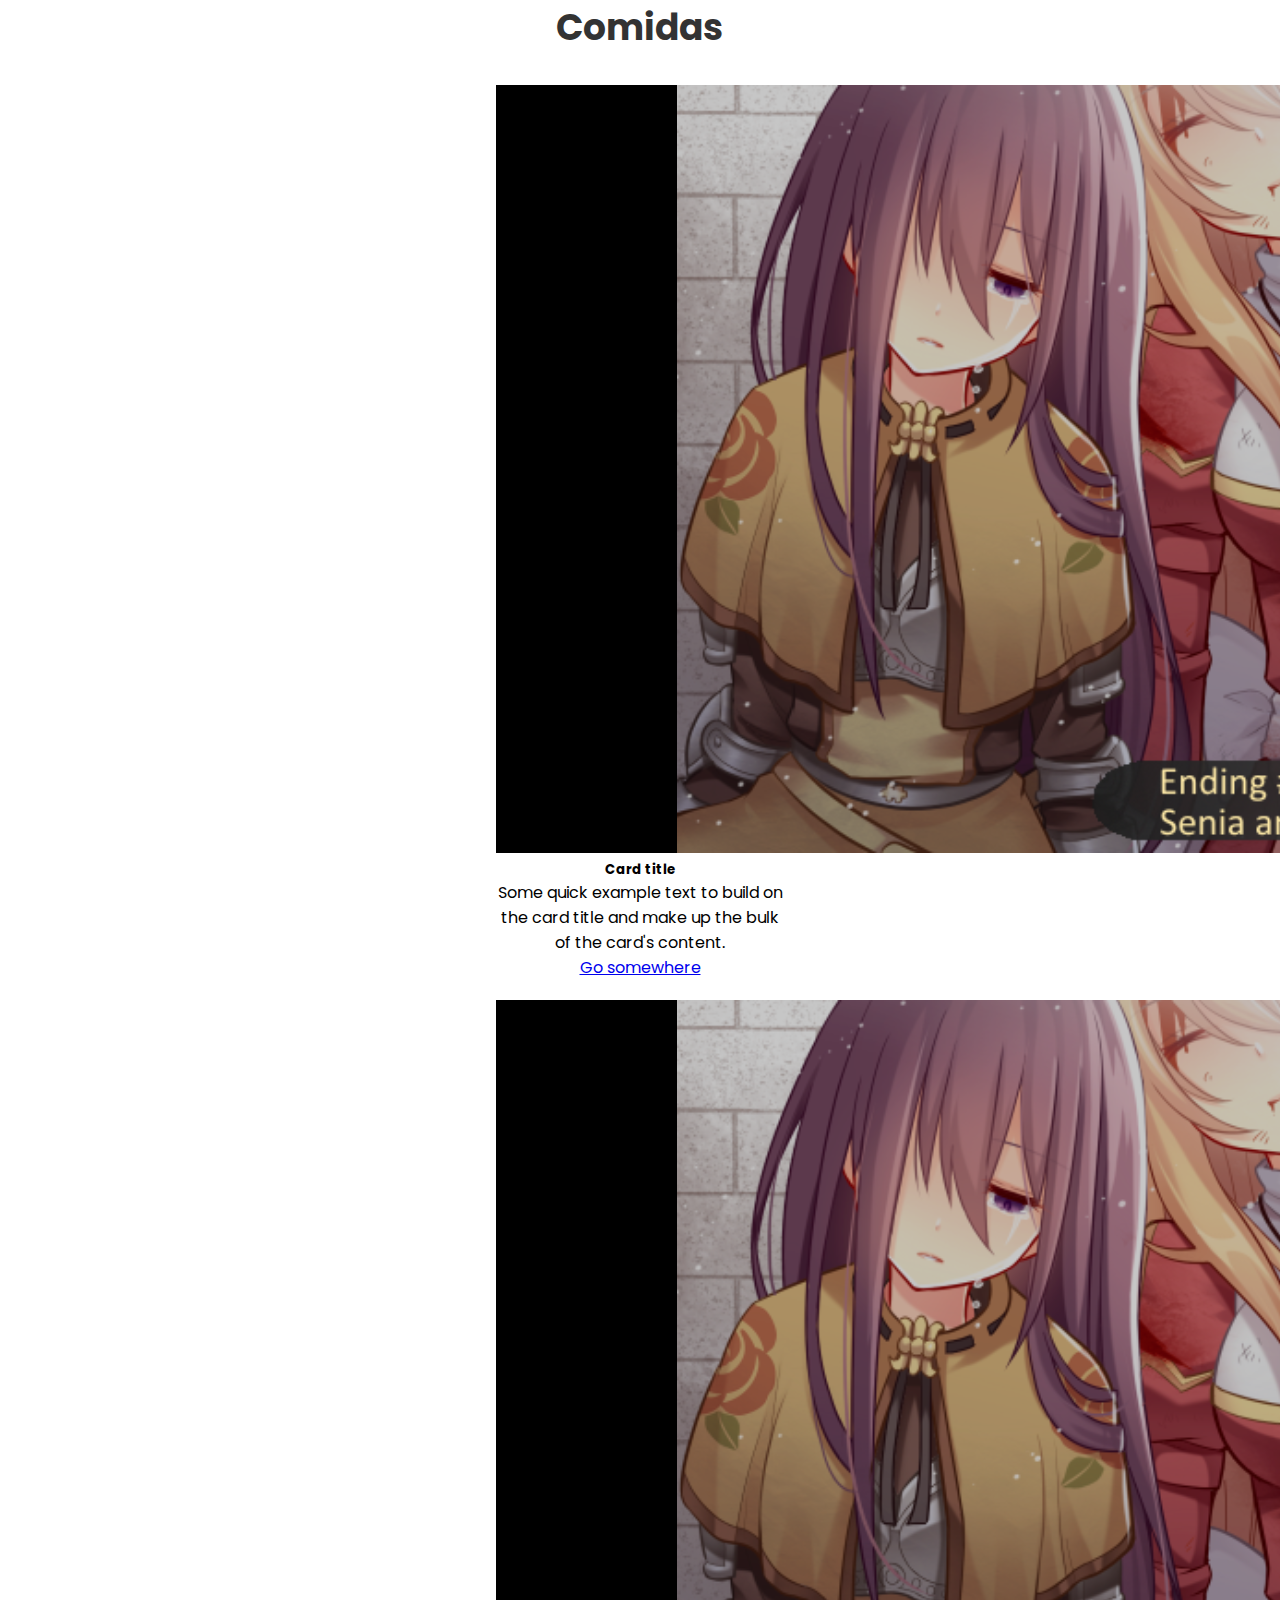
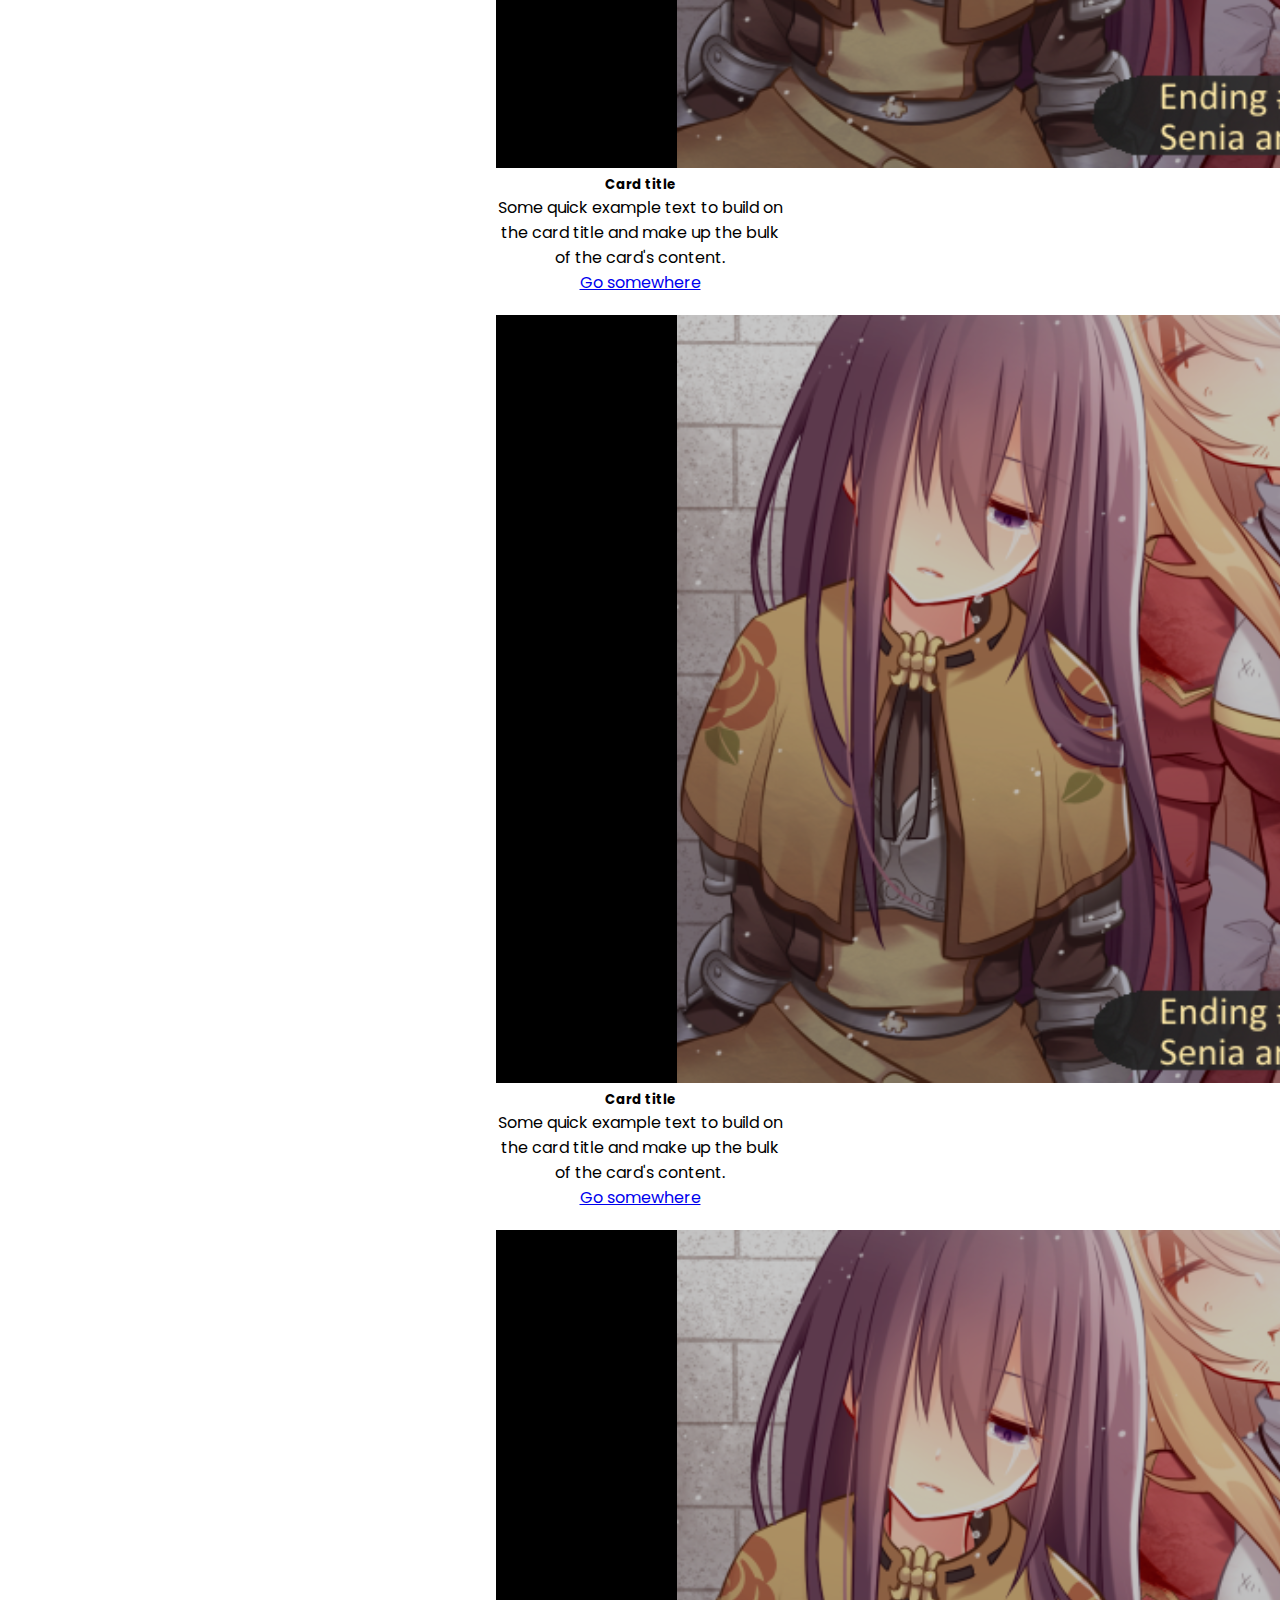
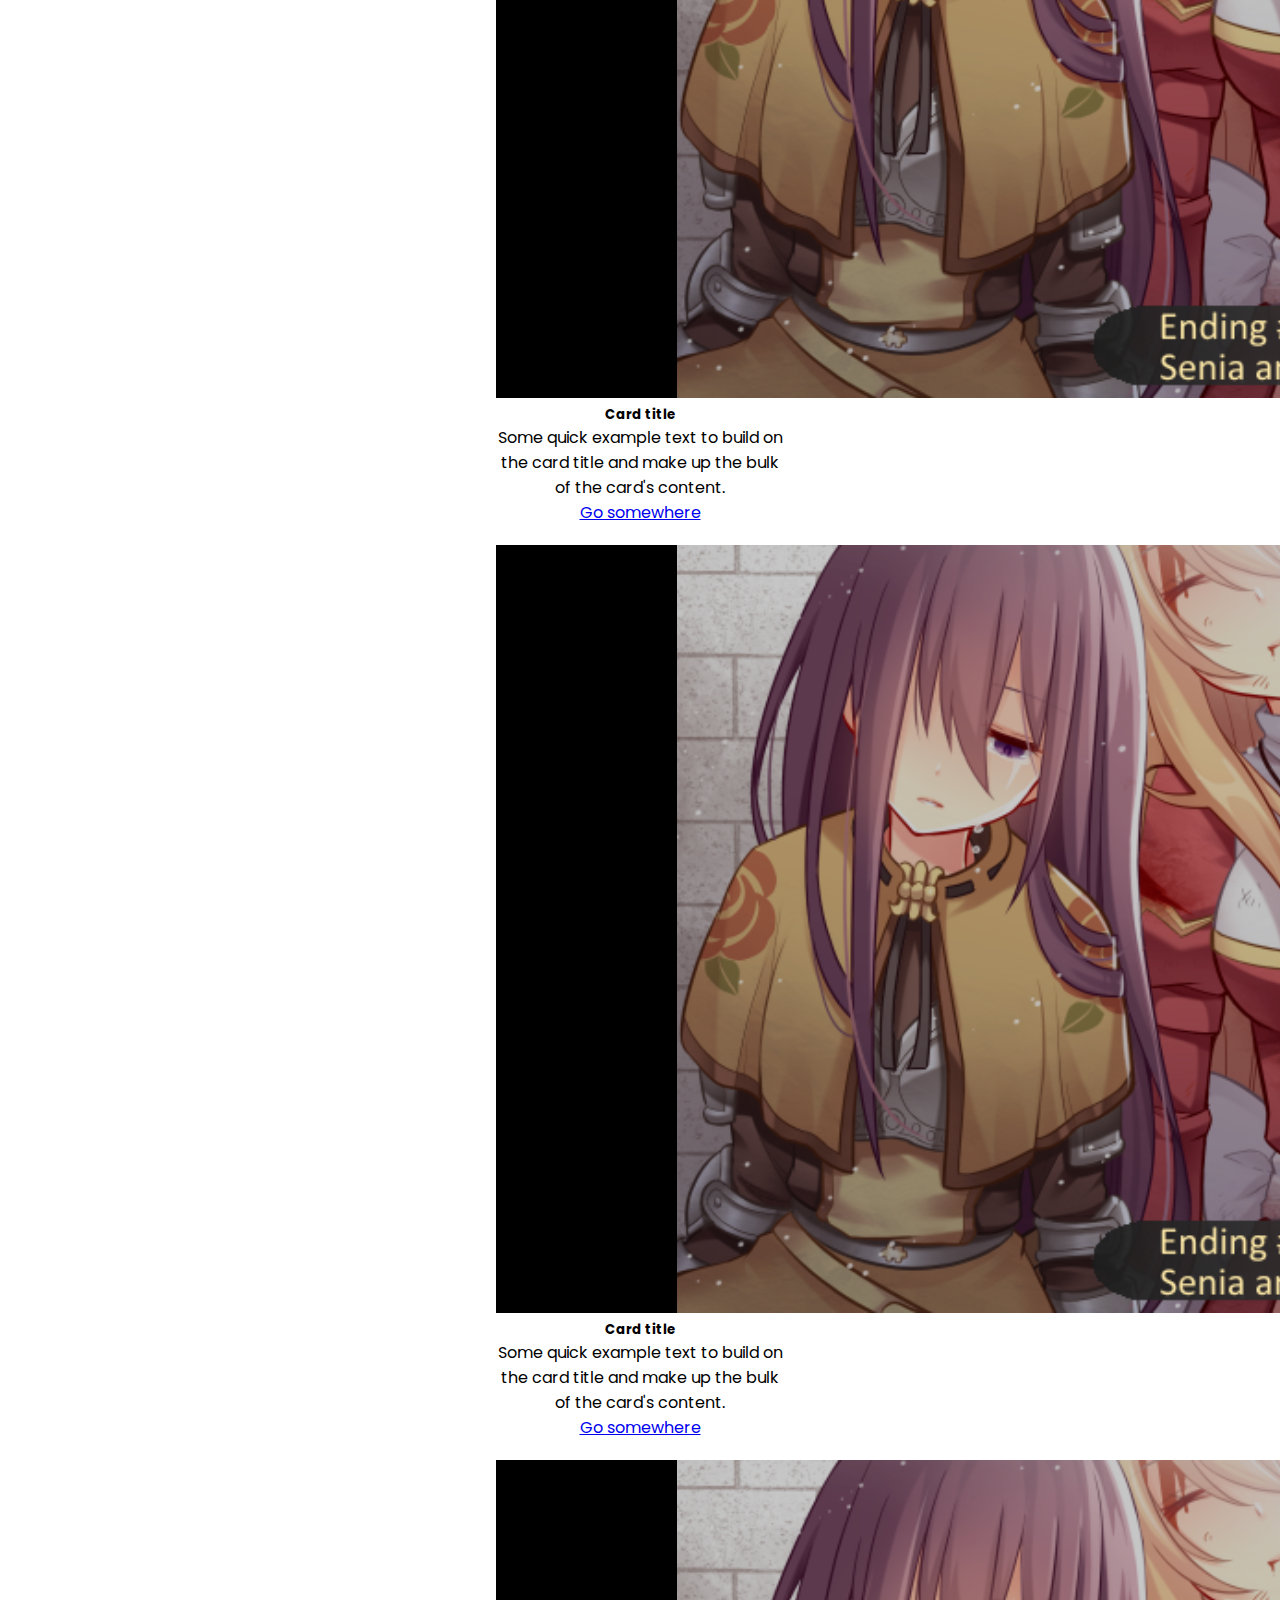
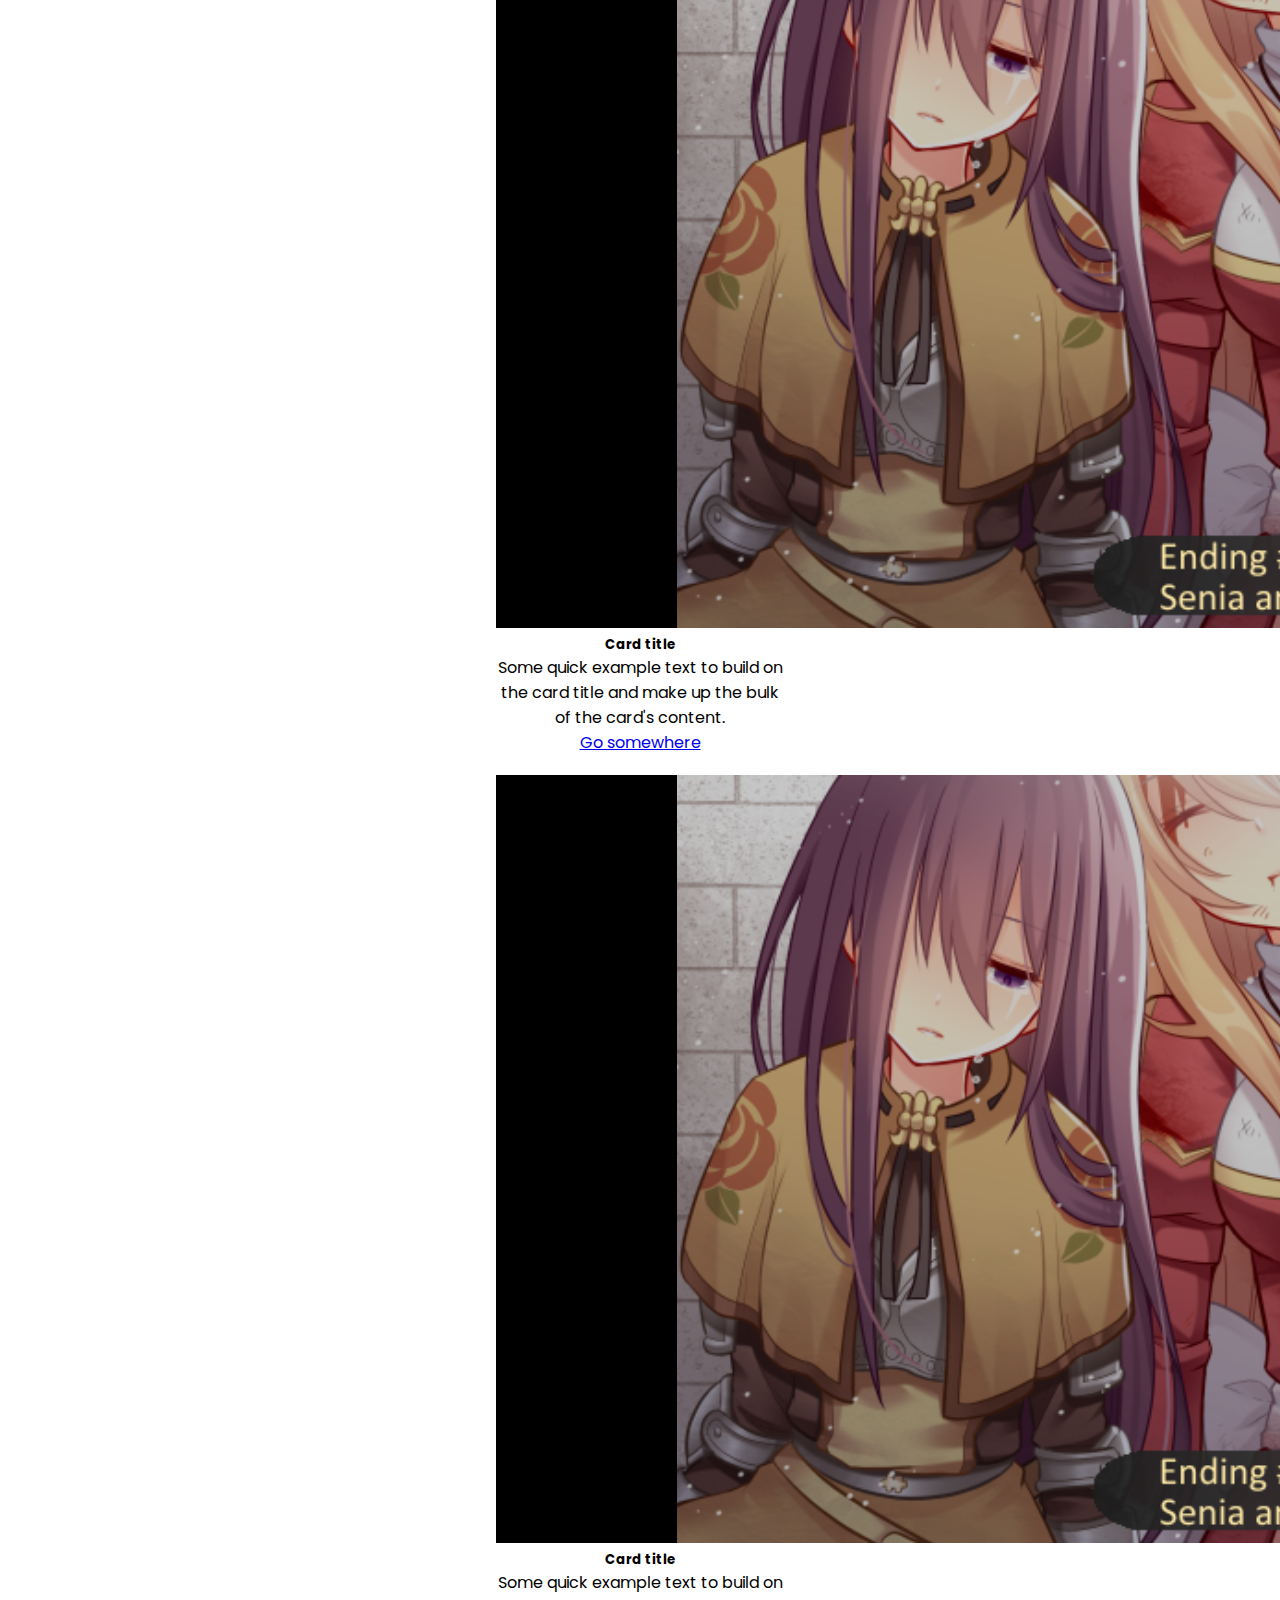
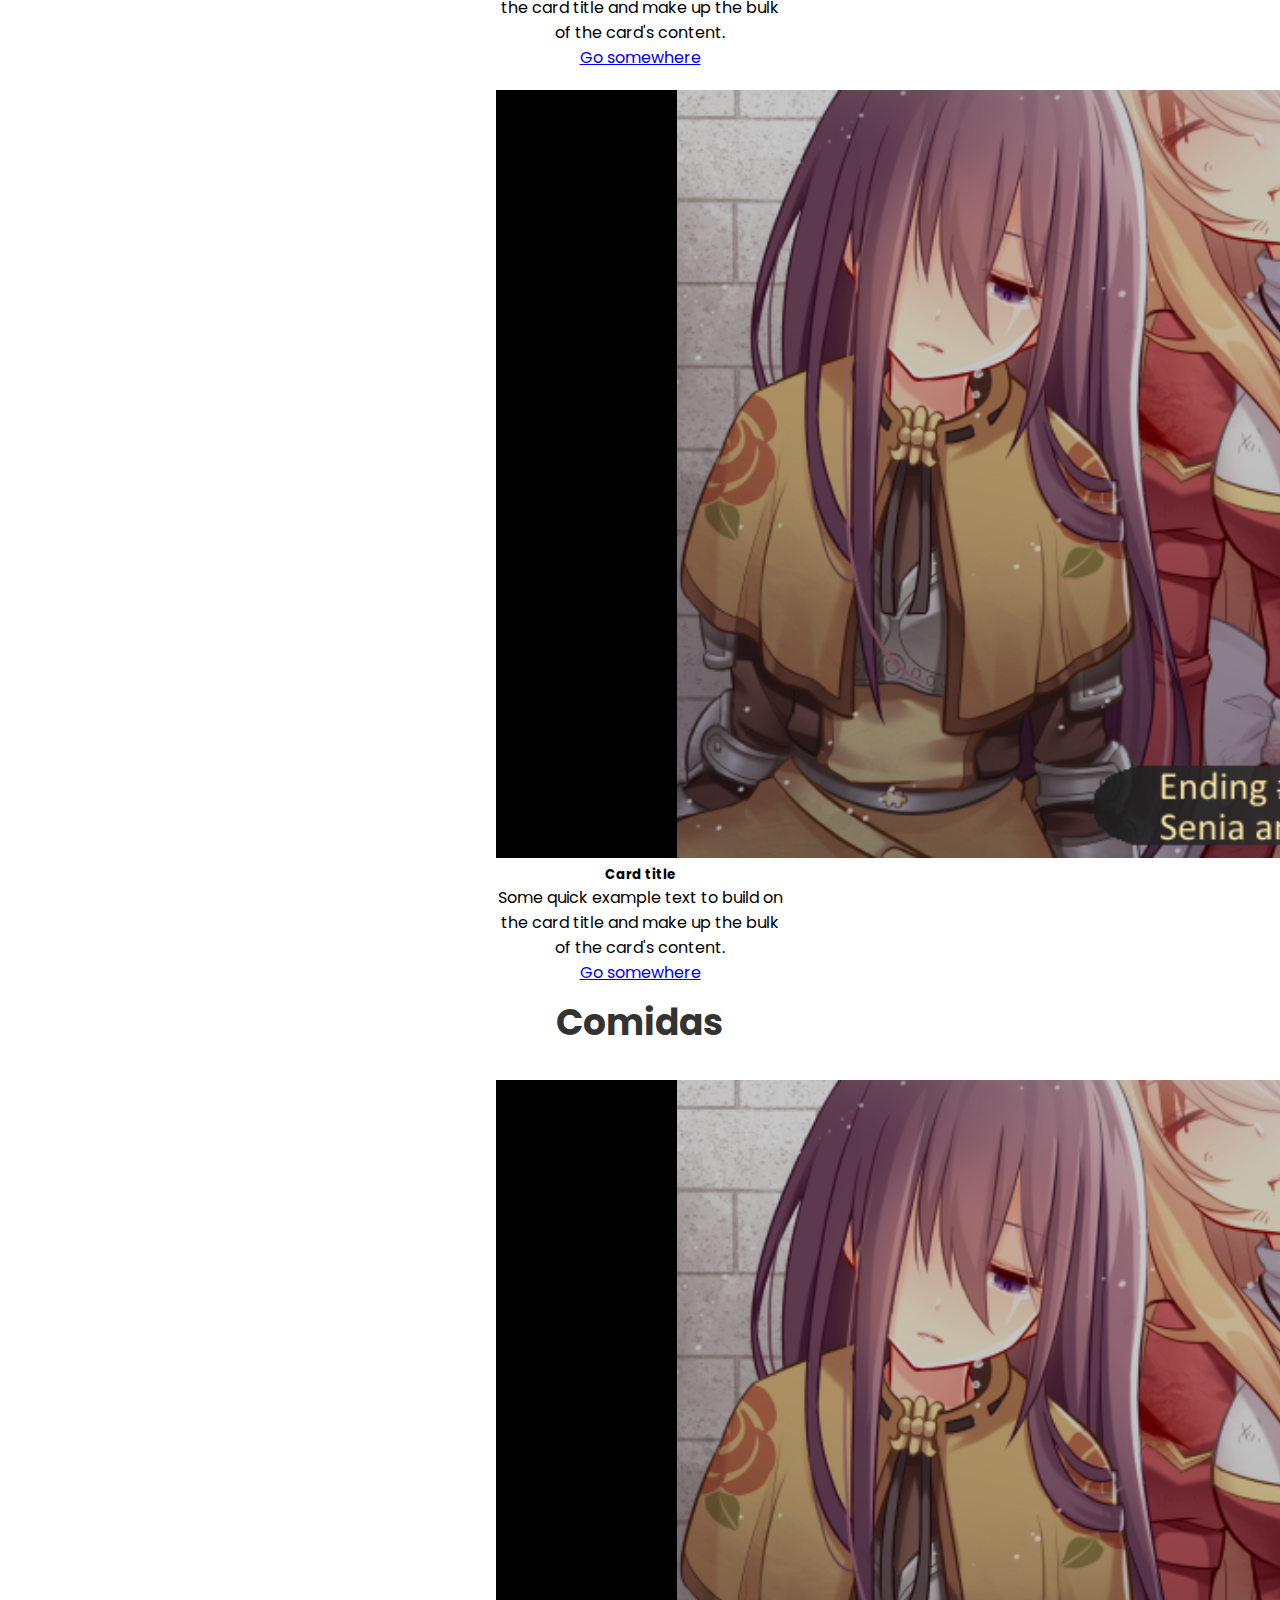
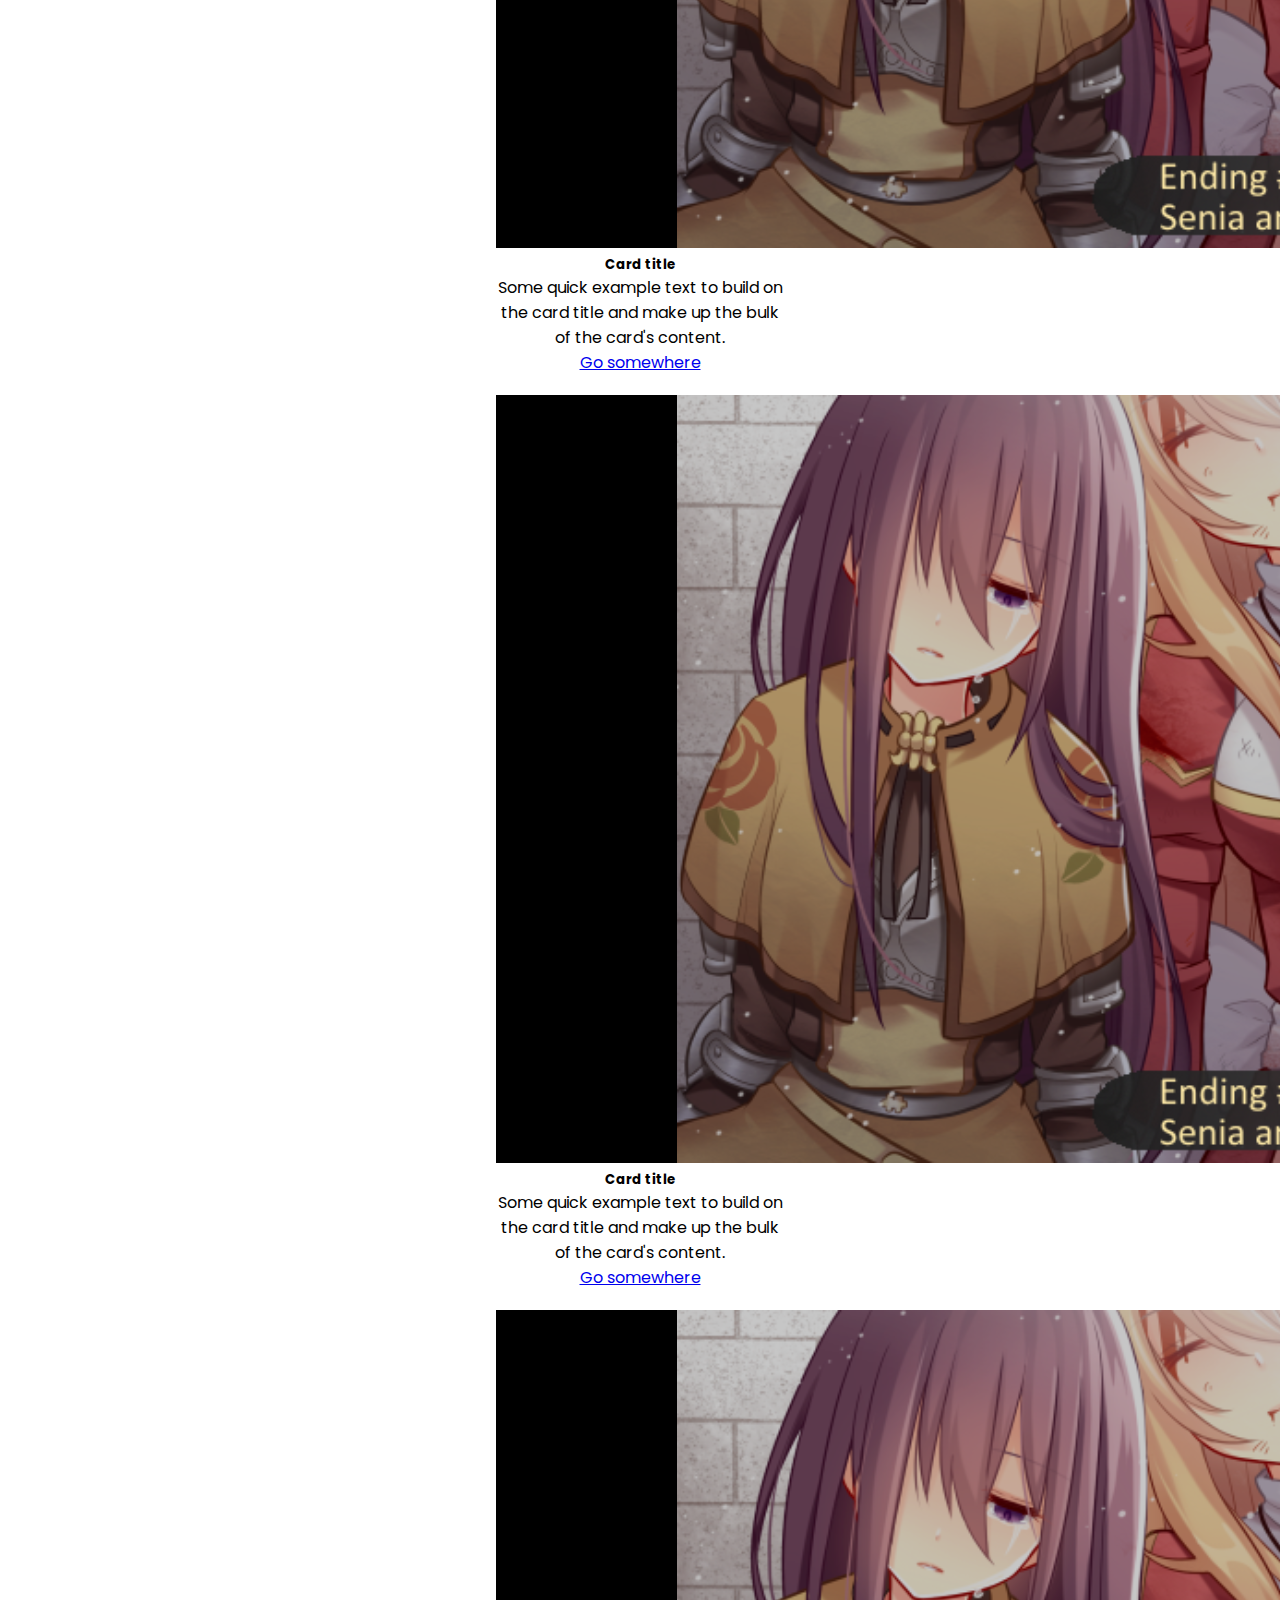
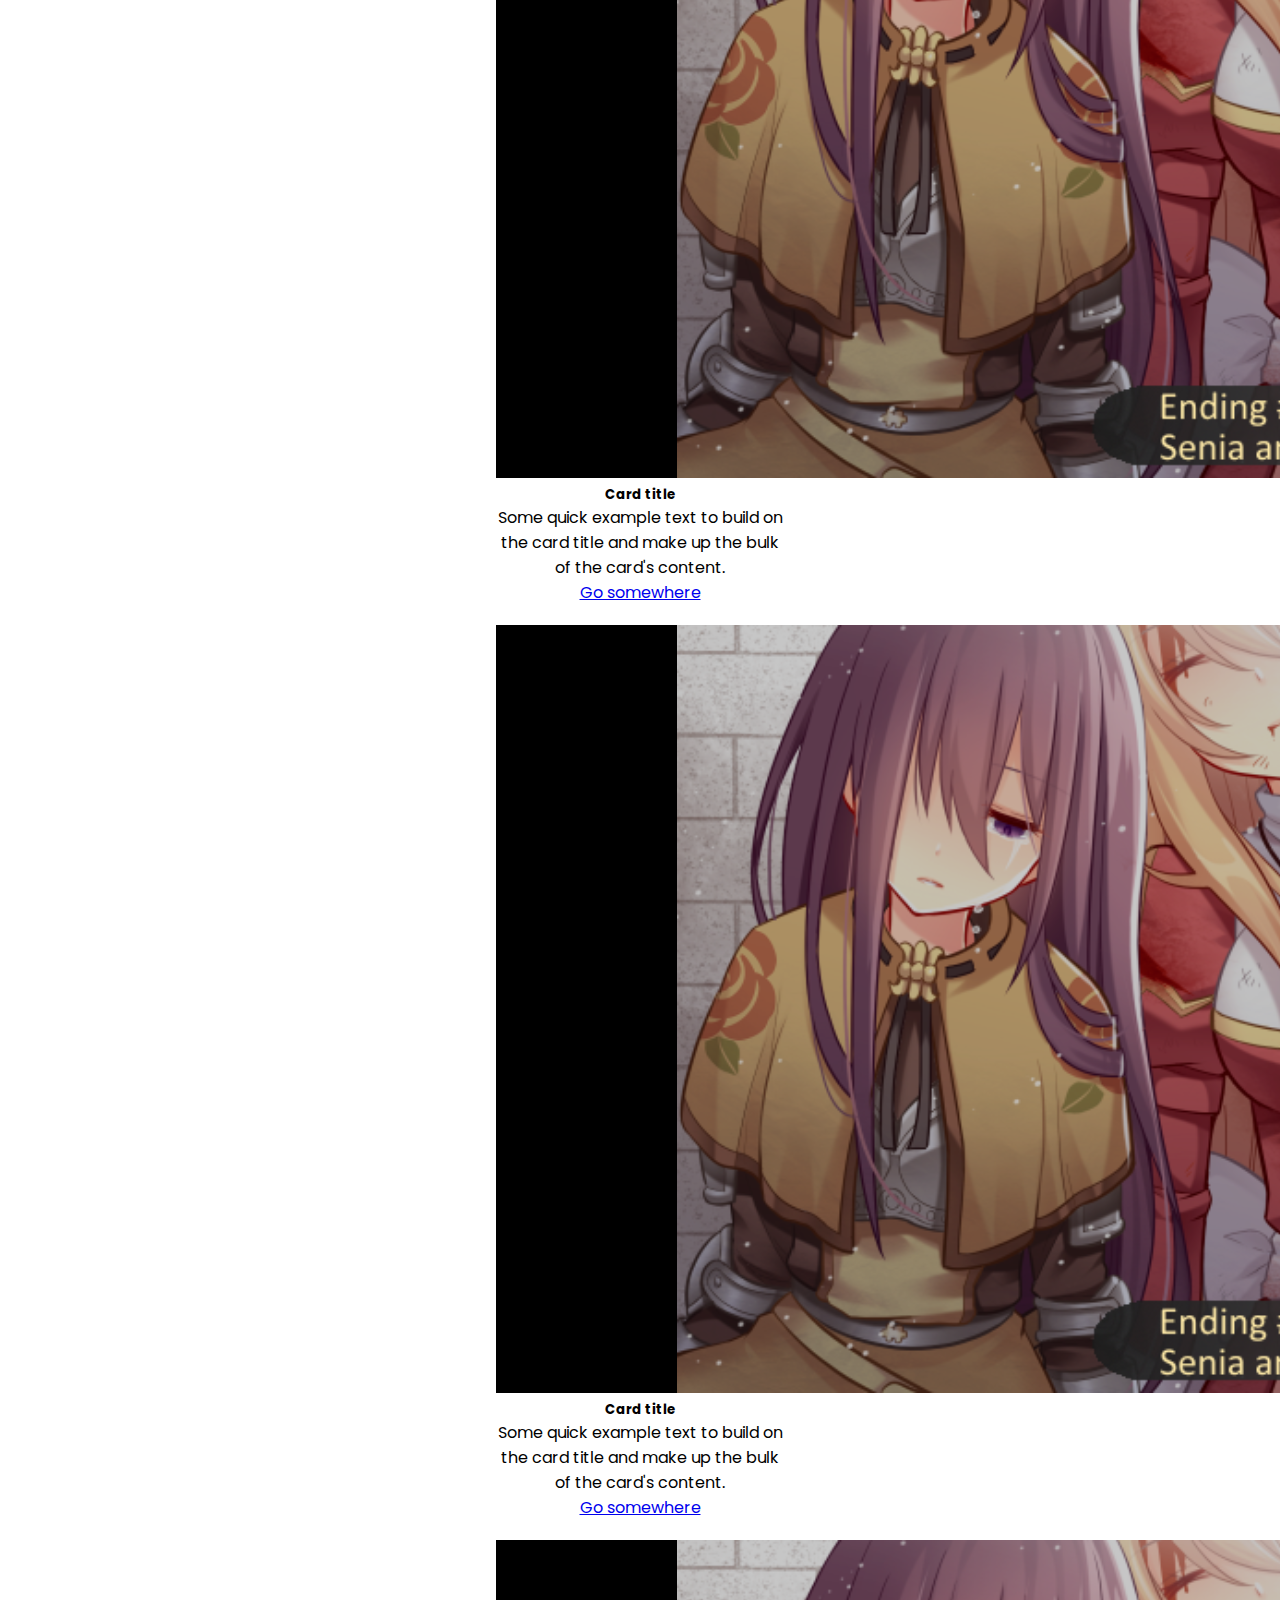
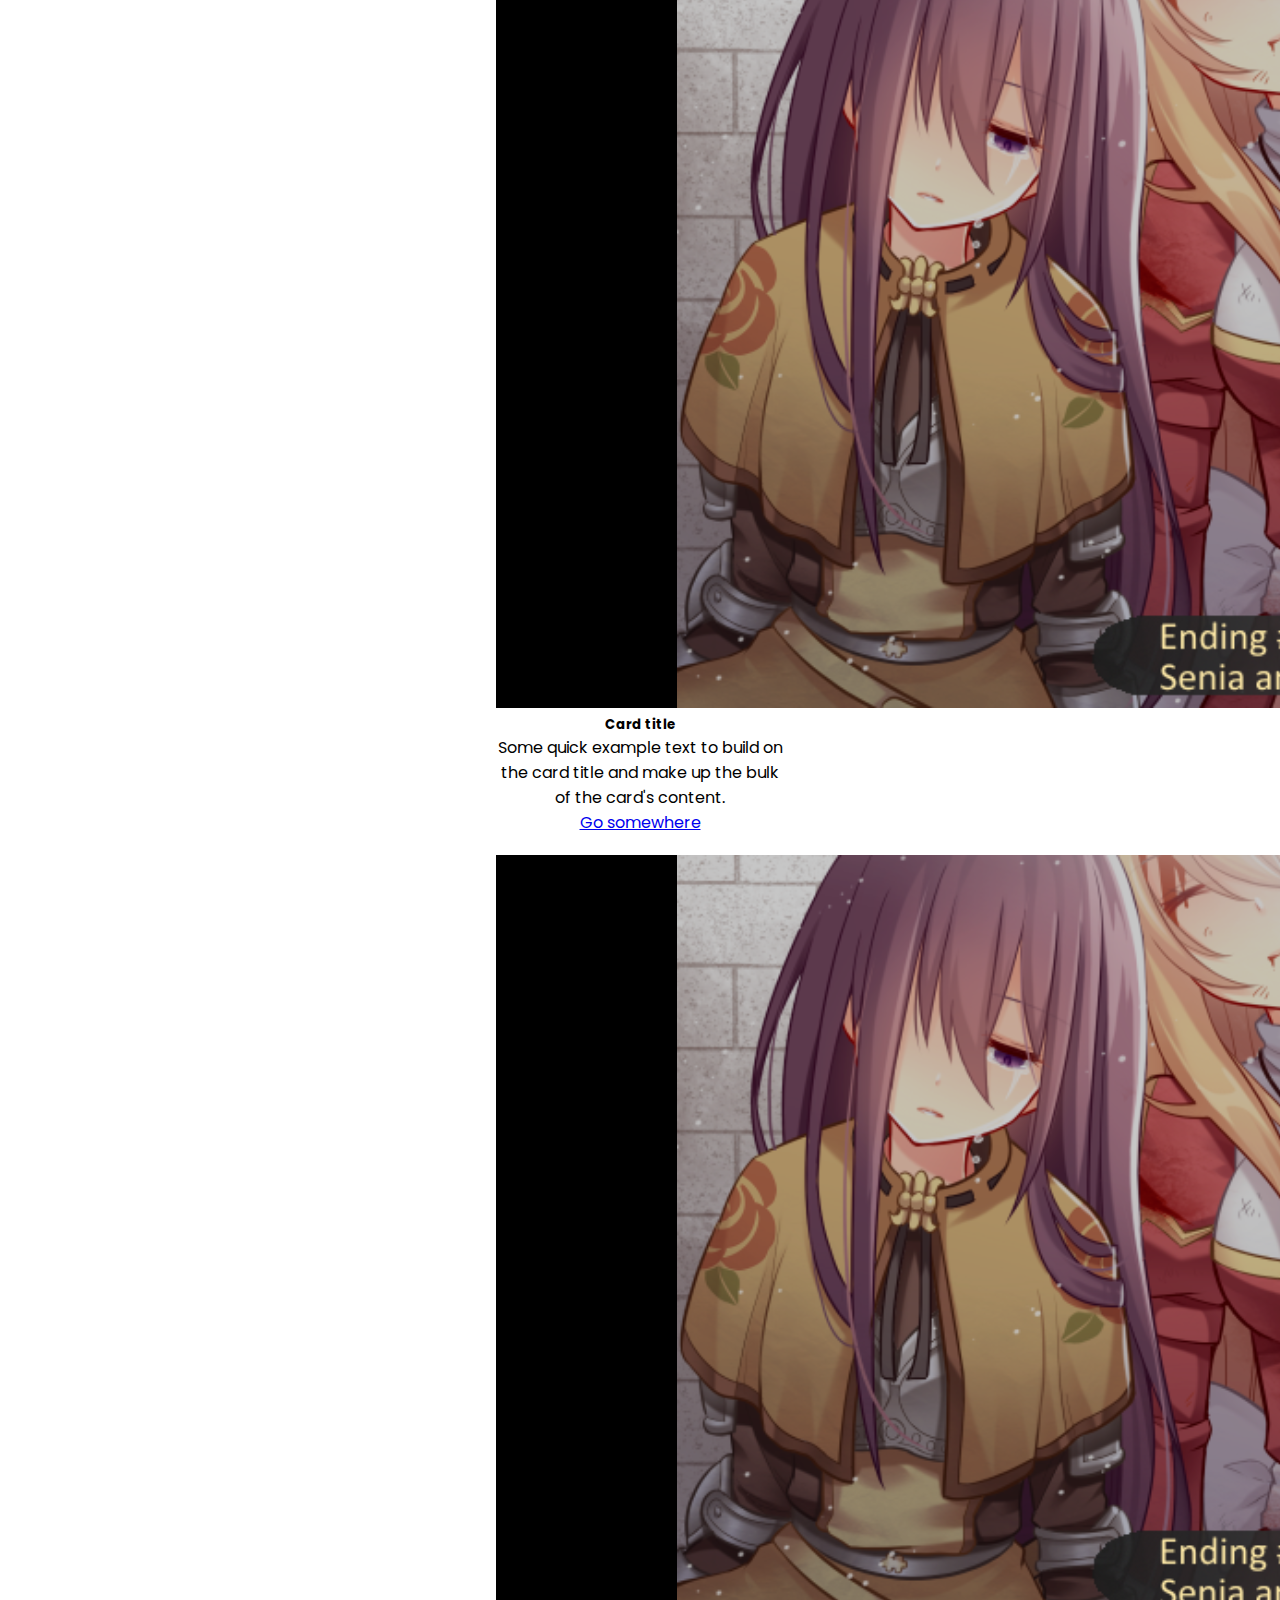
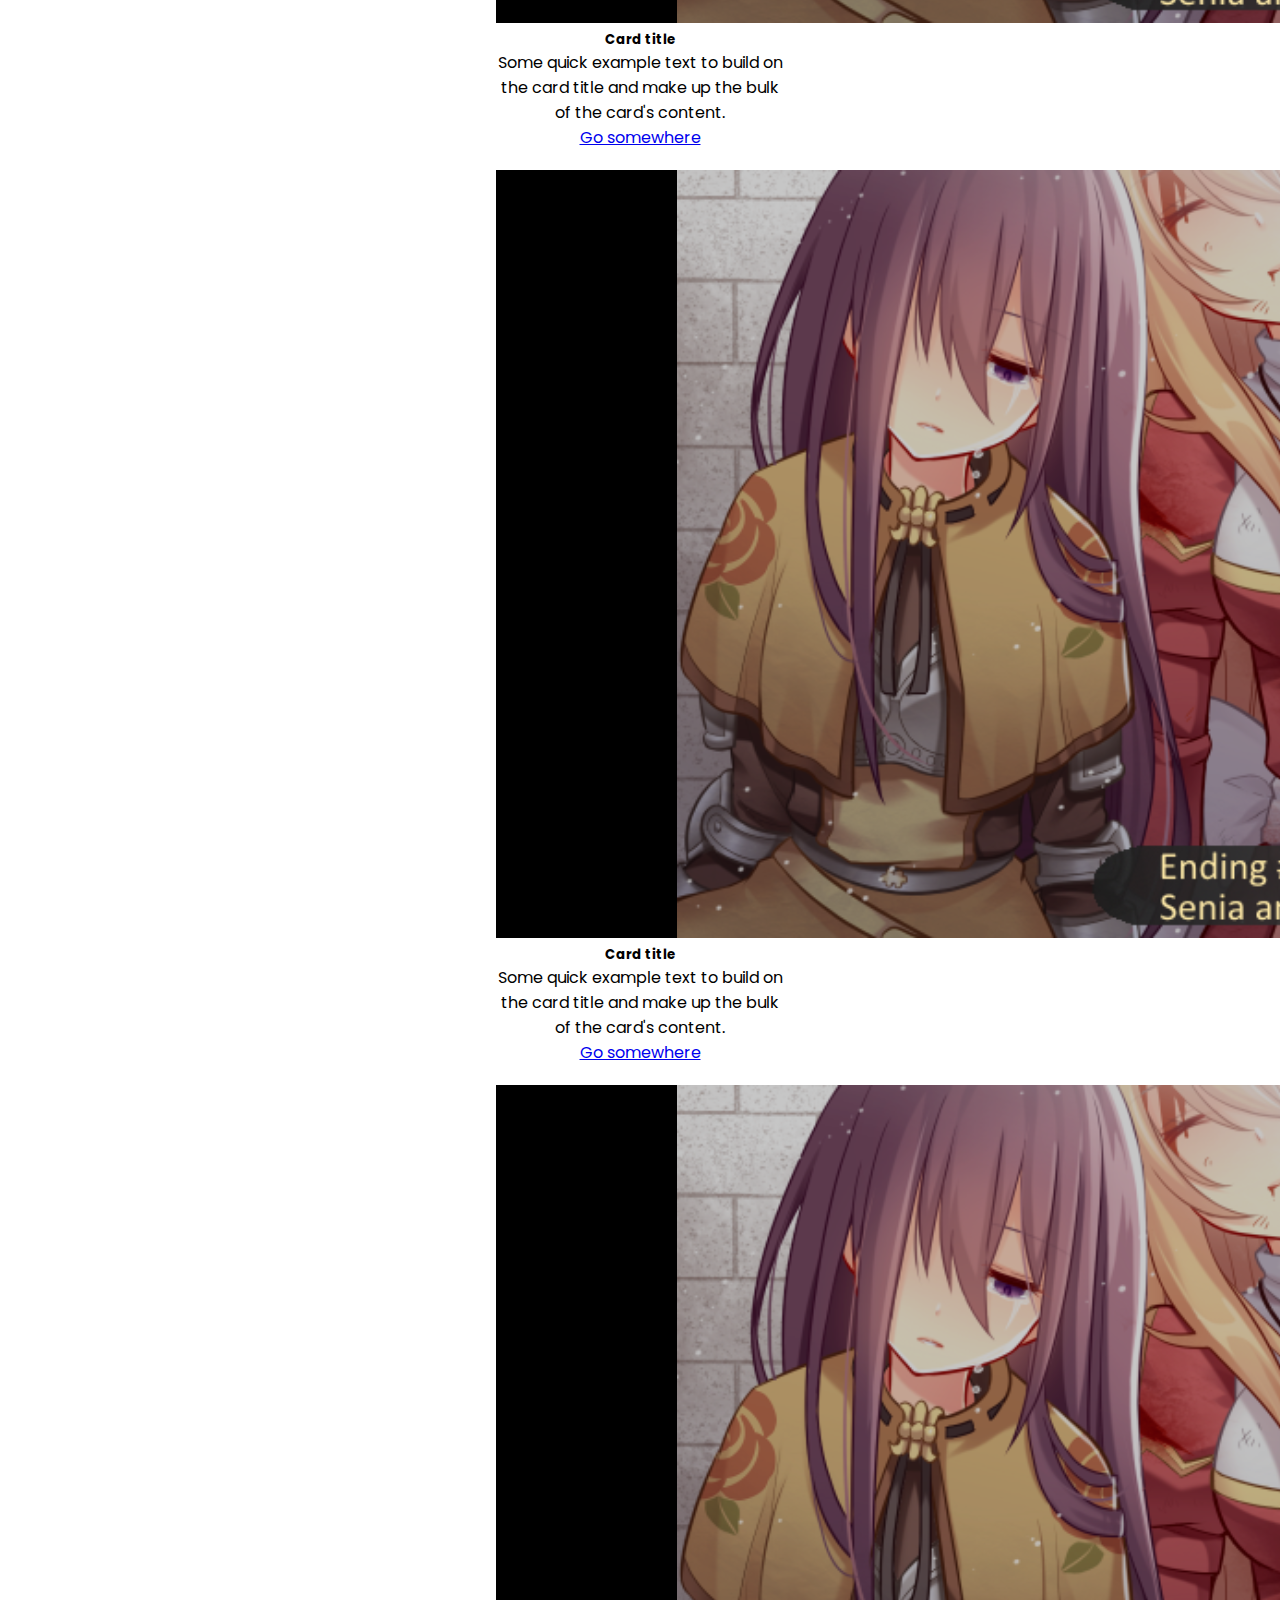
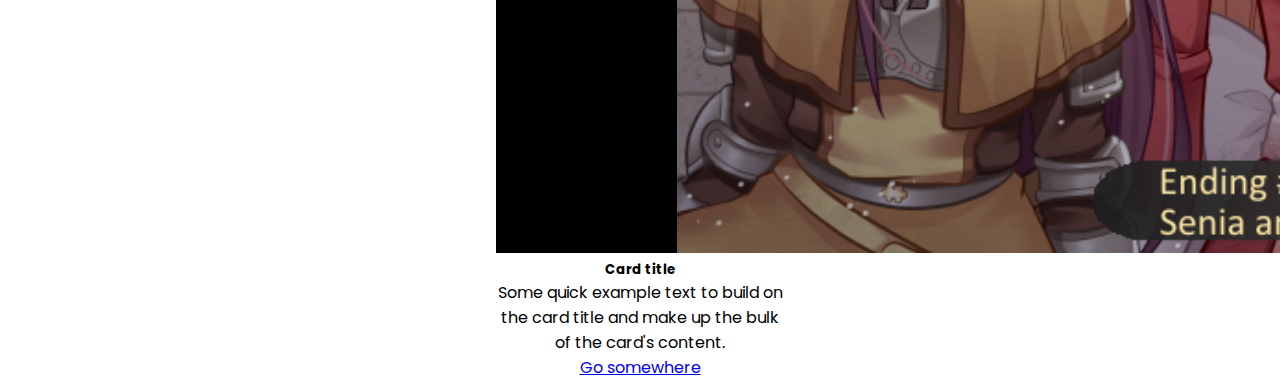
==== menu/index.html @ b9148e82 "Menu improvisado de akira" ====
<!DOCTYPE html>
<!-- Coding by CodingLab | www.codinglabweb.com  -->
<html lang="en">
  <head>
    <meta charset="UTF-8" />
    <meta http-equiv="X-UA-Compatible" content="IE=edge" />
    <meta name="viewport" content="width=device-width, initial-scale=1.0" />
    <link rel="icon" href="img/pin.png" type="image/png">
    <link href="https://cdn.jsdelivr.net/npm/bootstrap@5.0.2/dist/css/bootstrap.min.css" rel="stylesheet" integrity="sha384-EVSTQN3/azprG1Anm3QDgpJLIm9Nao0Yz1ztcQTwFspd3yD65VohhpuuCOmLASjC" crossorigin="anonymous">
    <title>Inicio</title>

    <!-- Link Swiper's CSS -->
    <link rel="stylesheet" href="css/swiper-bundle.min.css" />

    <!-- CSS -->
    <link rel="stylesheet" href="style.css" />
  </head>
  <body>
    <div class="container text-center">
      <h1 class="my-4">Comidas</h1>
  <div class="row">
    <div class="col-md-3">
      <div class="card mb-4" style="width: 18rem;">
        <img src="2021-09-05.png" class="card-img-top" alt="2021-09-05.png">
        <div class="card-body">
          <h5 class="card-title">Card title</h5>
          <p class="card-text">Some quick example text to build on the card title and make up the bulk of the card's content.</p>
          <a href="#" class="btn btn-primary">Go somewhere</a>
        </div>
      </div>
    </div>
    <div class="col-md-3">
      <div class="card mb-4" style="width: 18rem;">
        <img src="2021-09-05.png" class="card-img-top" alt="2021-09-05.png">
        <div class="card-body">
          <h5 class="card-title">Card title</h5>
          <p class="card-text">Some quick example text to build on the card title and make up the bulk of the card's content.</p>
          <a href="#" class="btn btn-primary">Go somewhere</a>
        </div>
      </div>
    </div>
    <div class="col-md-3">
      <div class="card mb-4" style="width: 18rem;">
        <img src="2021-09-05.png" class="card-img-top" alt="2021-09-05.png">
        <div class="card-body">
          <h5 class="card-title">Card title</h5>
          <p class="card-text">Some quick example text to build on the card title and make up the bulk of the card's content.</p>
          <a href="#" class="btn btn-primary">Go somewhere</a>
        </div>
      </div>
    </div>
    <div class="col-md-3">
      <div class="card mb-4" style="width: 18rem;">
        <img src="2021-09-05.png" class="card-img-top" alt="2021-09-05.png">
        <div class="card-body">
          <h5 class="card-title">Card title</h5>
          <p class="card-text">Some quick example text to build on the card title and make up the bulk of the card's content.</p>
          <a href="#" class="btn btn-primary">Go somewhere</a>
        </div>
      </div>
    </div>
  </div>
</div>
<div class="container">
  <div class="row">
    <div class="col-md-3">
      <div class="card mb-4" style="width: 18rem;">
        <img src="2021-09-05.png" class="card-img-top" alt="2021-09-05.png">
        <div class="card-body">
          <h5 class="card-title">Card title</h5>
          <p class="card-text">Some quick example text to build on the card title and make up the bulk of the card's content.</p>
          <a href="#" class="btn btn-primary">Go somewhere</a>
        </div>
      </div>
    </div>
    <div class="col-md-3">
      <div class="card mb-4" style="width: 18rem;">
        <img src="2021-09-05.png" class="card-img-top" alt="2021-09-05.png">
        <div class="card-body">
          <h5 class="card-title">Card title</h5>
          <p class="card-text">Some quick example text to build on the card title and make up the bulk of the card's content.</p>
          <a href="#" class="btn btn-primary">Go somewhere</a>
        </div>
      </div>
    </div>
    <div class="col-md-3">
      <div class="card mb-4" style="width: 18rem;">
        <img src="2021-09-05.png" class="card-img-top" alt="2021-09-05.png">
        <div class="card-body">
          <h5 class="card-title">Card title</h5>
          <p class="card-text">Some quick example text to build on the card title and make up the bulk of the card's content.</p>
          <a href="#" class="btn btn-primary">Go somewhere</a>
        </div>
      </div>
    </div>
    <div class="col-md-3">
      <div class="card mb-4" style="width: 18rem;">
        <img src="2021-09-05.png" class="card-img-top" alt="2021-09-05.png">
        <div class="card-body">
          <h5 class="card-title">Card title</h5>
          <p class="card-text">Some quick example text to build on the card title and make up the bulk of the card's content.</p>
          <a href="#" class="btn btn-primary">Go somewhere</a>
        </div>
      </div>
    </div>
  </div>
</div>
<div class="container text-center">
  <h1 class="my-4">Comidas</h1>
<div class="row">
<div class="col-md-3">
  <div class="card mb-4" style="width: 18rem;">
    <img src="2021-09-05.png" class="card-img-top" alt="2021-09-05.png">
    <div class="card-body">
      <h5 class="card-title">Card title</h5>
      <p class="card-text">Some quick example text to build on the card title and make up the bulk of the card's content.</p>
      <a href="#" class="btn btn-primary">Go somewhere</a>
    </div>
  </div>
</div>
<div class="col-md-3">
  <div class="card mb-4" style="width: 18rem;">
    <img src="2021-09-05.png" class="card-img-top" alt="2021-09-05.png">
    <div class="card-body">
      <h5 class="card-title">Card title</h5>
      <p class="card-text">Some quick example text to build on the card title and make up the bulk of the card's content.</p>
      <a href="#" class="btn btn-primary">Go somewhere</a>
    </div>
  </div>
</div>
<div class="col-md-3">
  <div class="card mb-4" style="width: 18rem;">
    <img src="2021-09-05.png" class="card-img-top" alt="2021-09-05.png">
    <div class="card-body">
      <h5 class="card-title">Card title</h5>
      <p class="card-text">Some quick example text to build on the card title and make up the bulk of the card's content.</p>
      <a href="#" class="btn btn-primary">Go somewhere</a>
    </div>
  </div>
</div>
<div class="col-md-3">
  <div class="card mb-4" style="width: 18rem;">
    <img src="2021-09-05.png" class="card-img-top" alt="2021-09-05.png">
    <div class="card-body">
      <h5 class="card-title">Card title</h5>
      <p class="card-text">Some quick example text to build on the card title and make up the bulk of the card's content.</p>
      <a href="#" class="btn btn-primary">Go somewhere</a>
    </div>
  </div>
</div>
</div>
</div>
  <div class="container">
    <div class="row">
      <div class="col-md-3">
        <div class="card mb-4" style="width: 18rem;">
          <img src="2021-09-05.png" class="card-img-top" alt="2021-09-05.png">
          <div class="card-body">
            <h5 class="card-title">Card title</h5>
            <p class="card-text">Some quick example text to build on the card title and make up the bulk of the card's content.</p>
            <a href="#" class="btn btn-primary">Go somewhere</a>
          </div>
        </div>
      </div>
      <div class="col-md-3">
        <div class="card mb-4" style="width: 18rem;">
          <img src="2021-09-05.png" class="card-img-top" alt="2021-09-05.png">
          <div class="card-body">
            <h5 class="card-title">Card title</h5>
            <p class="card-text">Some quick example text to build on the card title and make up the bulk of the card's content.</p>
            <a href="#" class="btn btn-primary">Go somewhere</a>
          </div>
        </div>
      </div>
      <div class="col-md-3">
        <div class="card mb-4" style="width: 18rem;">
          <img src="2021-09-05.png" class="card-img-top" alt="2021-09-05.png">
          <div class="card-body">
            <h5 class="card-title">Card title</h5>
            <p class="card-text">Some quick example text to build on the card title and make up the bulk of the card's content.</p>
            <a href="#" class="btn btn-primary">Go somewhere</a>
          </div>
        </div>
      </div>
      <div class="col-md-3">
        <div class="card mb-4" style="width: 18rem;">
          <img src="2021-09-05.png" class="card-img-top" alt="2021-09-05.png">
          <div class="card-body">
            <h5 class="card-title">Card title</h5>
            <p class="card-text">Some quick example text to build on the card title and make up the bulk of the card's content.</p>
            <a href="#" class="btn btn-primary">Go somewhere</a>
          </div>
        </div>
      </div>
    </div>
  </div>
       
  </body>
</html>
---- menu/style.css ----
/* Google Fonts - Poppins */
@import url("https://fonts.googleapis.com/css2?family=Poppins:wght@300;400;500;600&display=swap");

* {
  margin: 0;
  padding: 0;
  box-sizing: border-box;
  font-family: "Poppins", sans-serif;
}

.container {
  text-align: center; /* Centrar horizontalmente */
}

.card {
  display: inline-block;
  width: 18rem; /* Ancho deseado para las tarjetas */
  margin: 10px; /* Espacio entre las tarjetas */
  vertical-align: top; /* Centrar verticalmente (opcional) */
}

/* Agrega este CSS a tu archivo style.css */
h1.my-4 {
    font-family: 'Poppins', sans-serif; /* Fuente personalizada */
    font-size: 36px; /* Tamaño de fuente personalizado */
    color: #333; /* Color del texto personalizado */
    margin-bottom: 20px; /* Espacio inferior */
  }
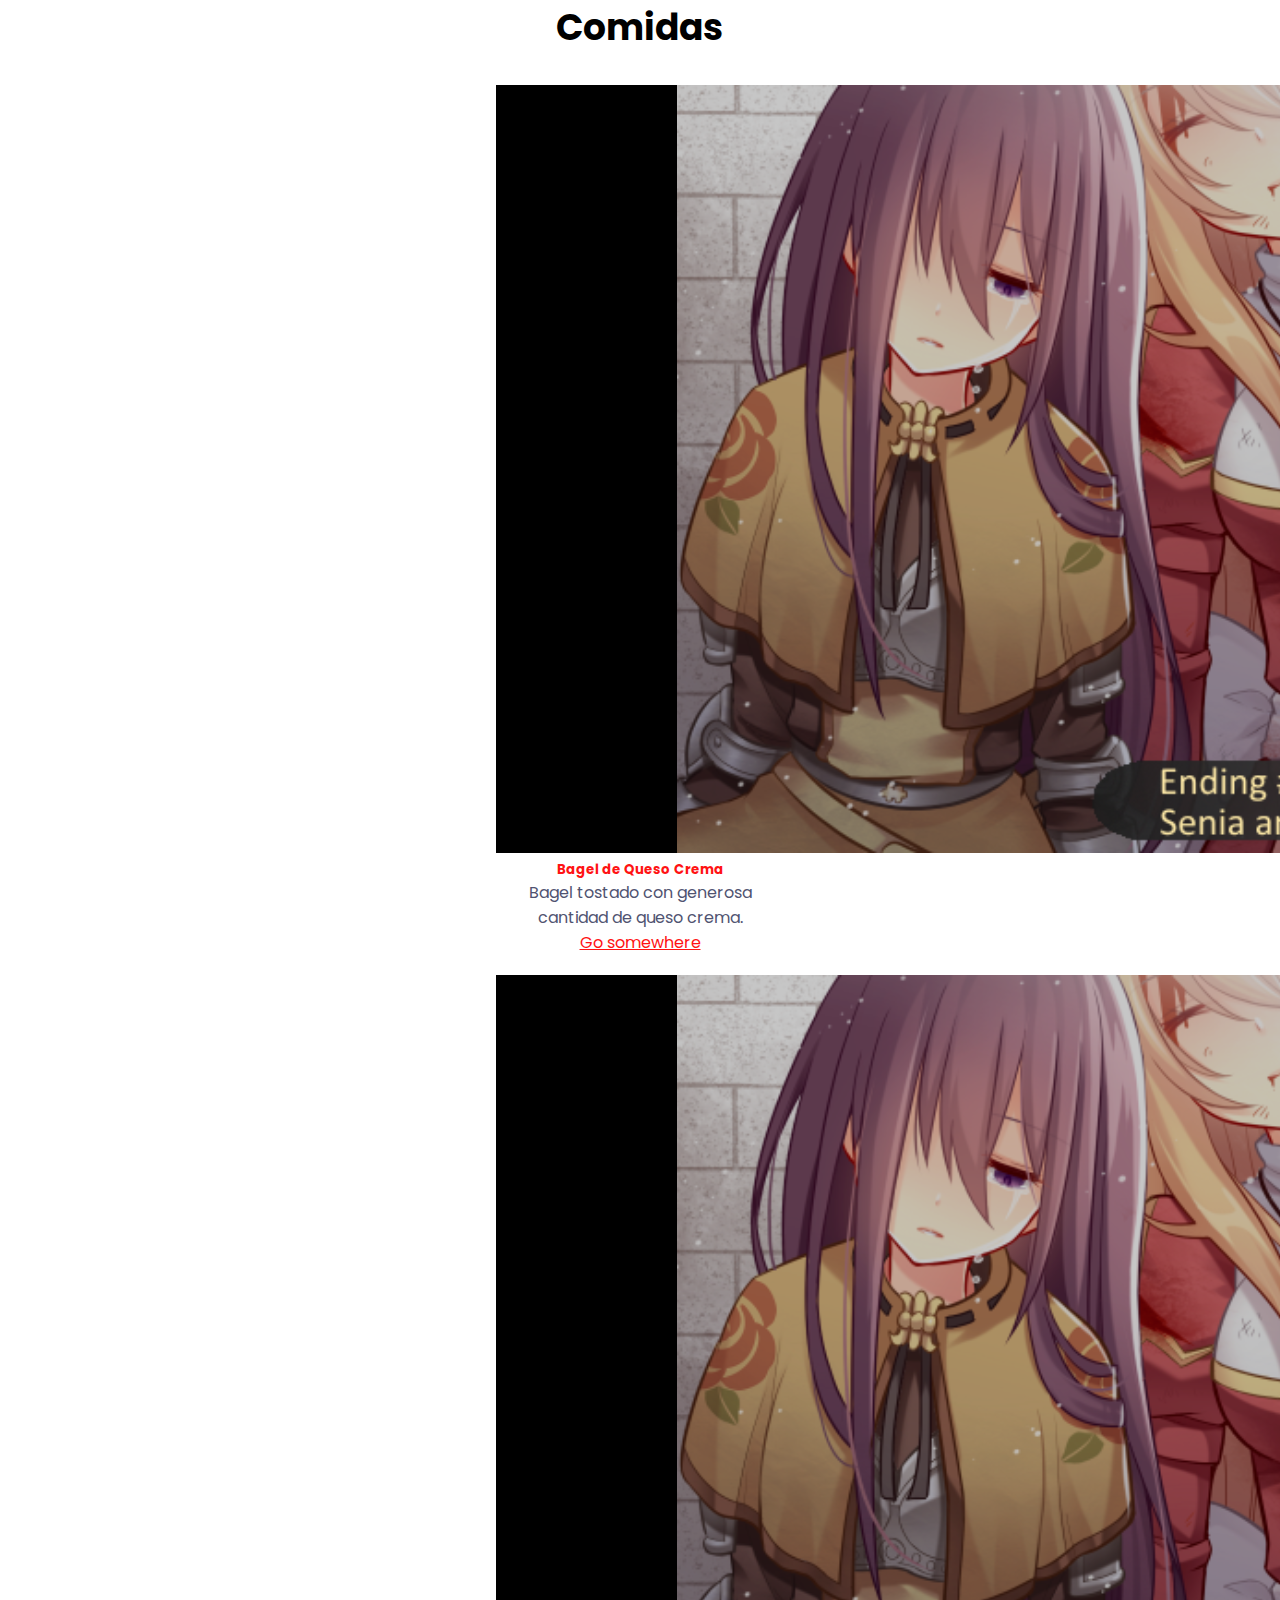
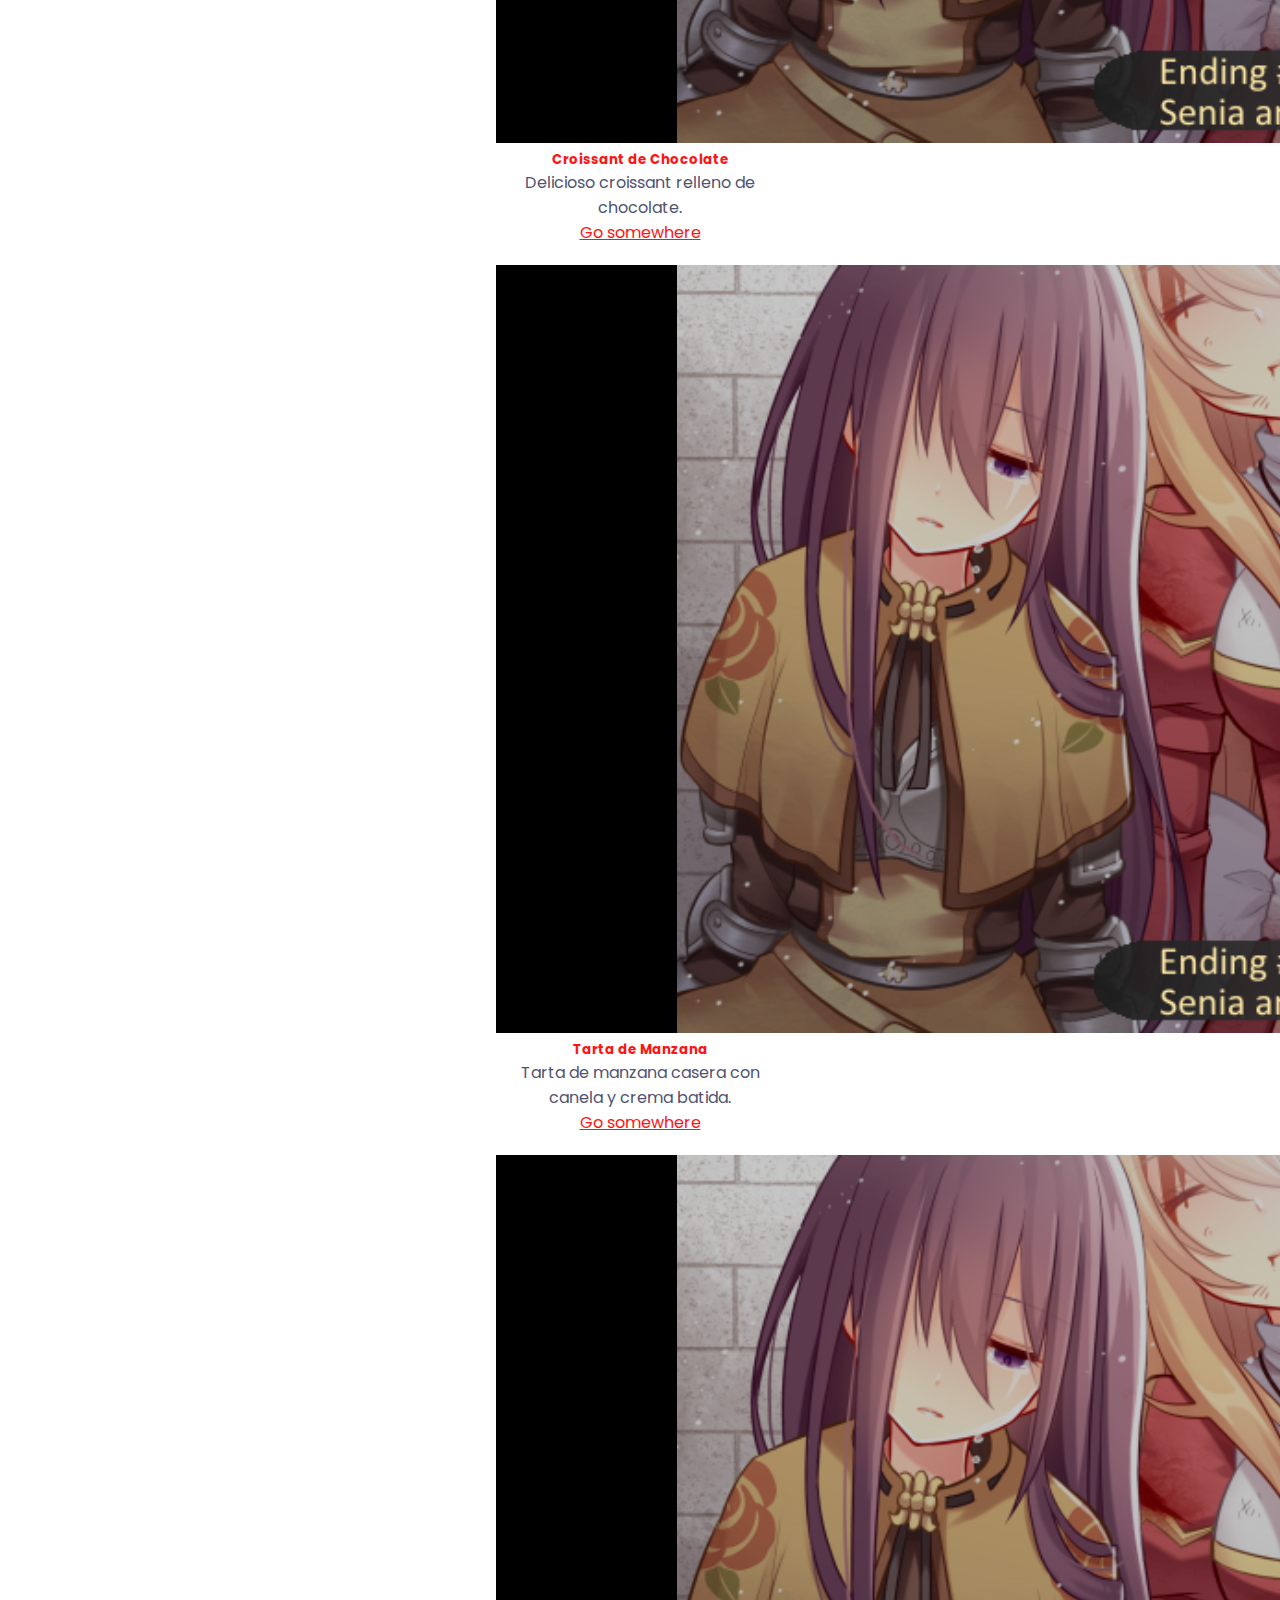
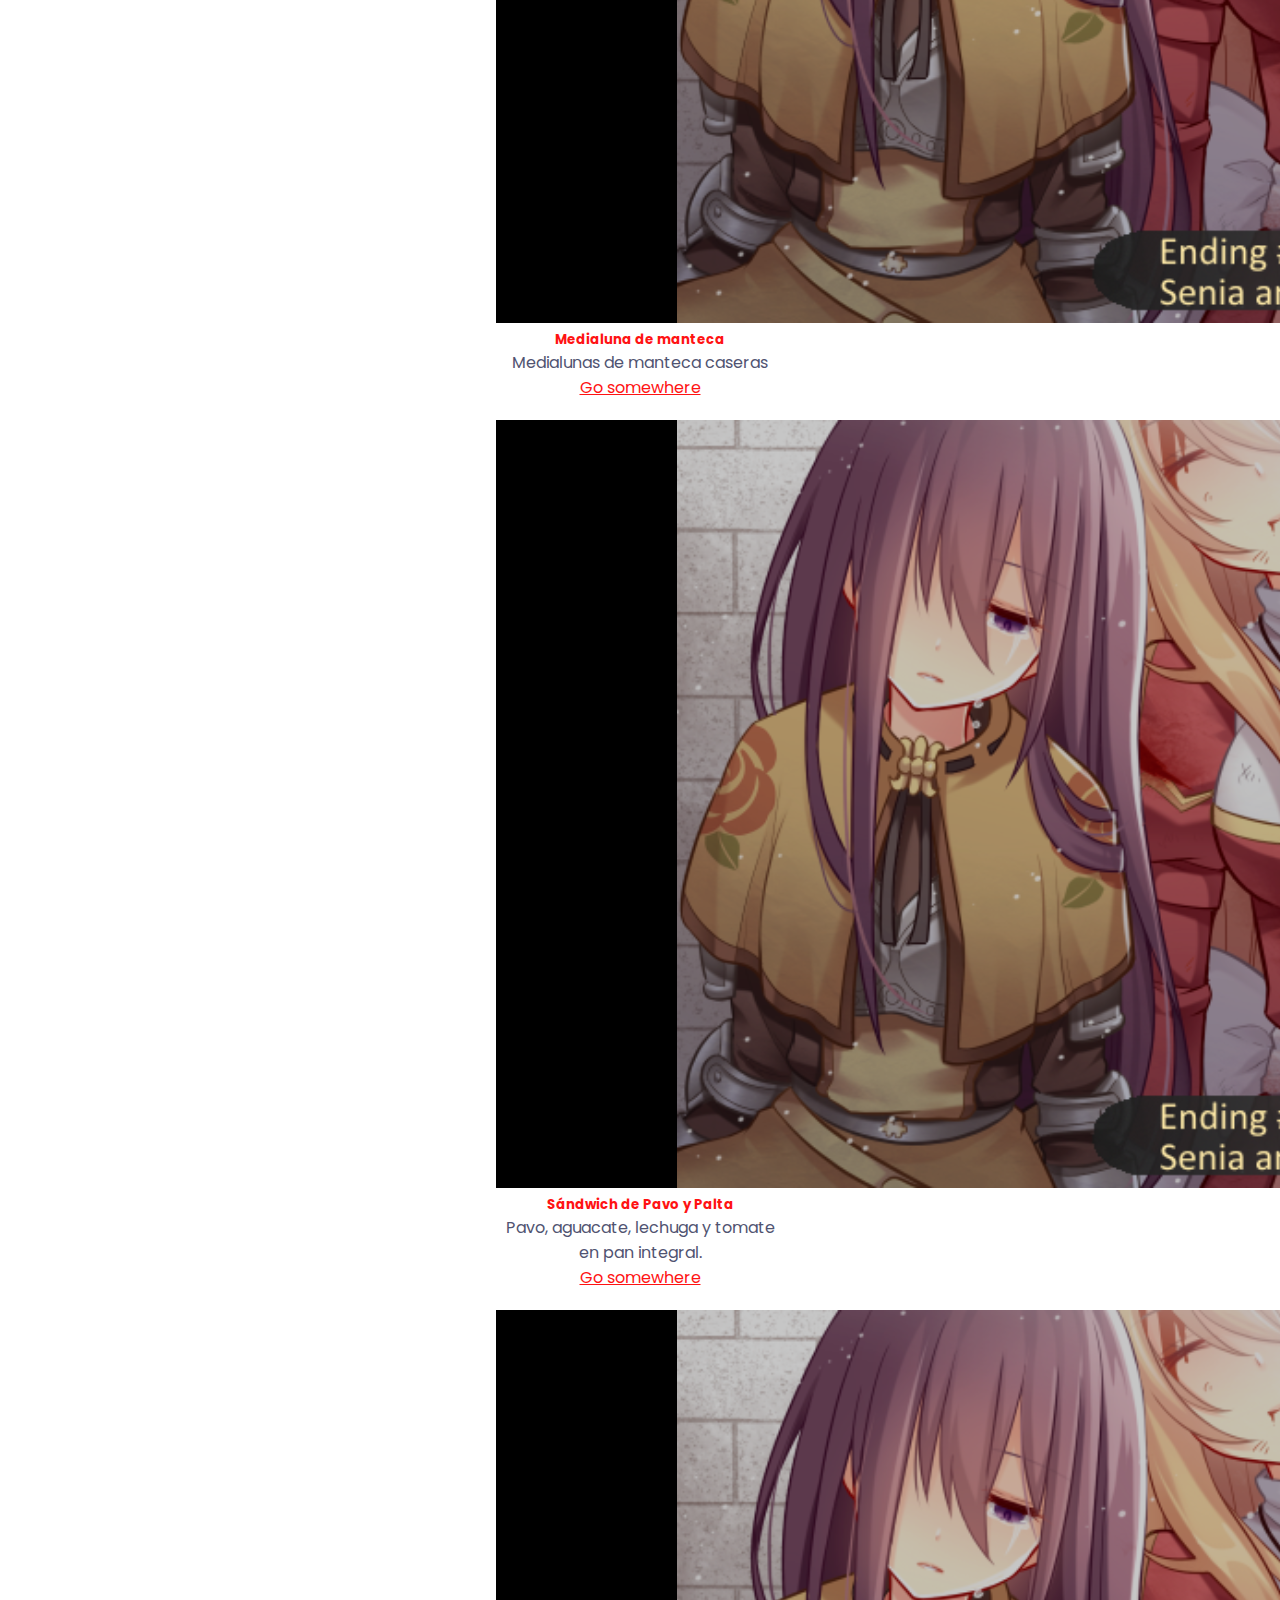
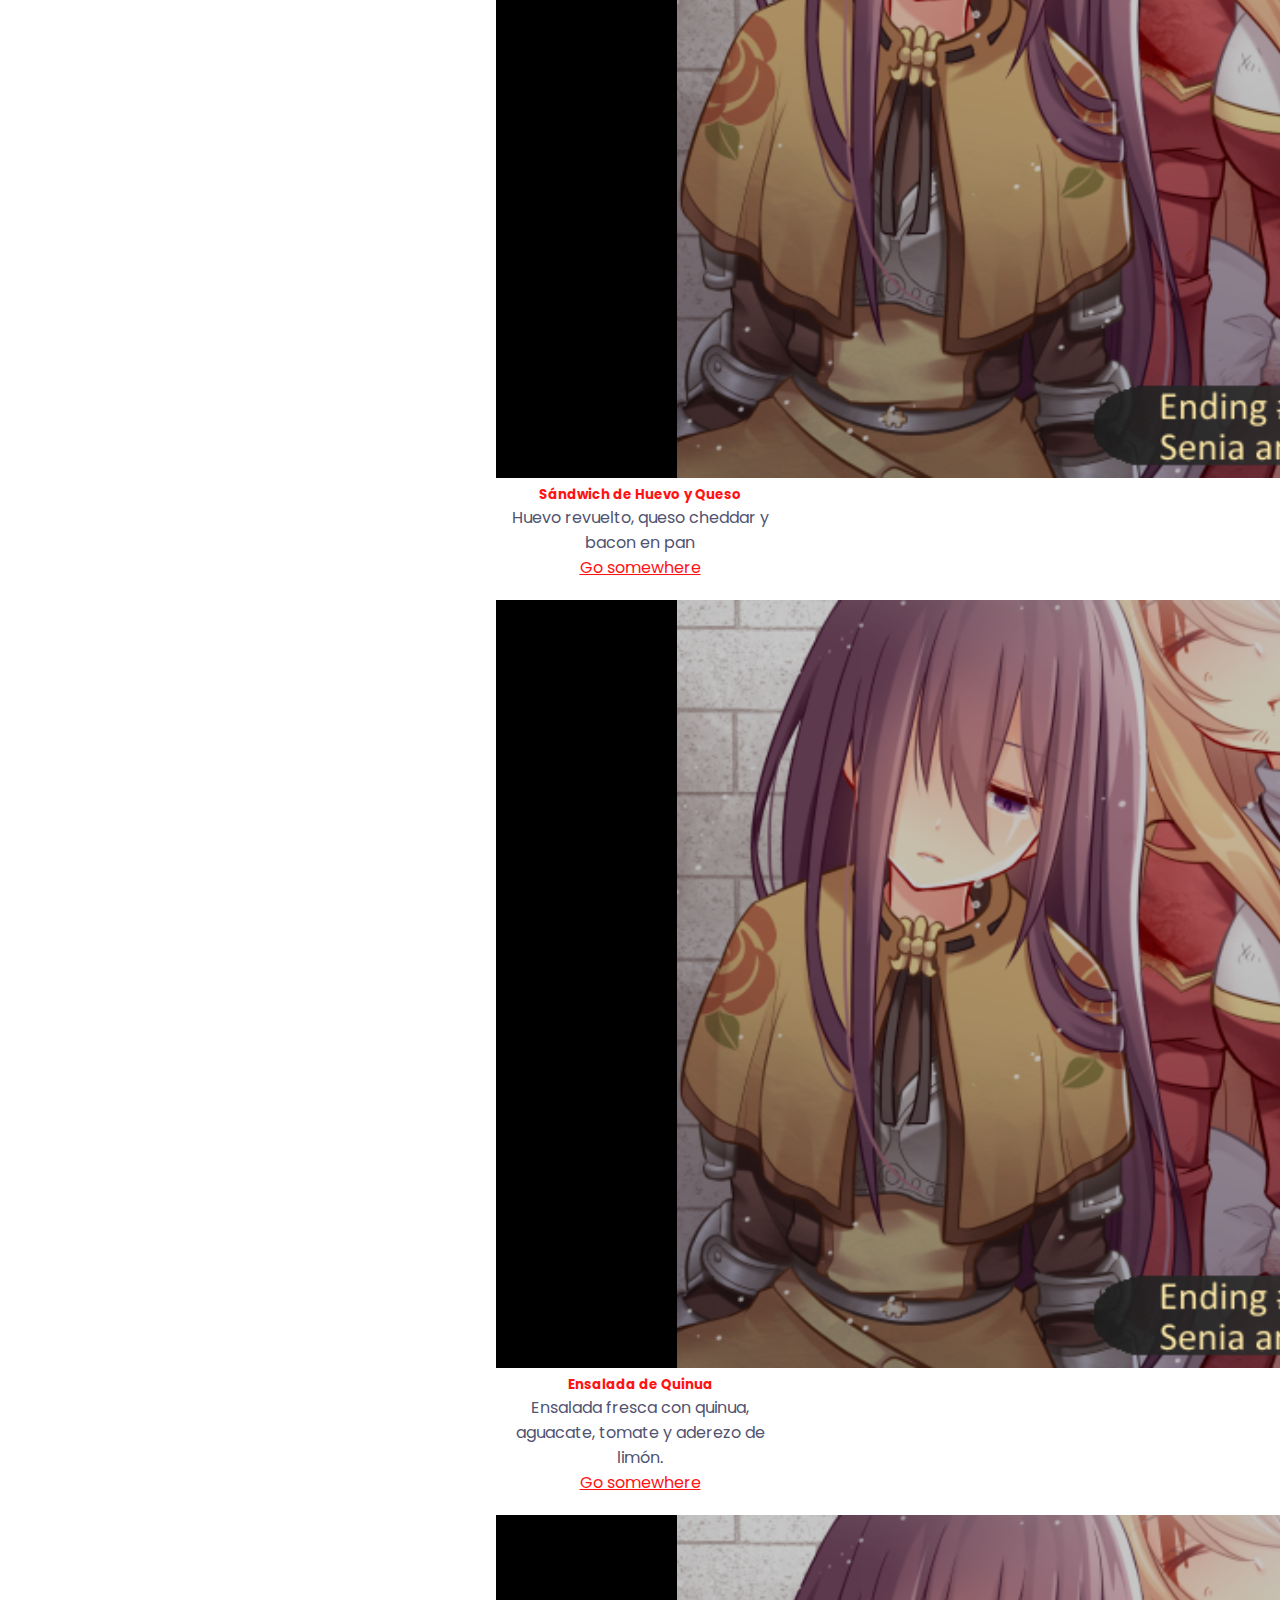
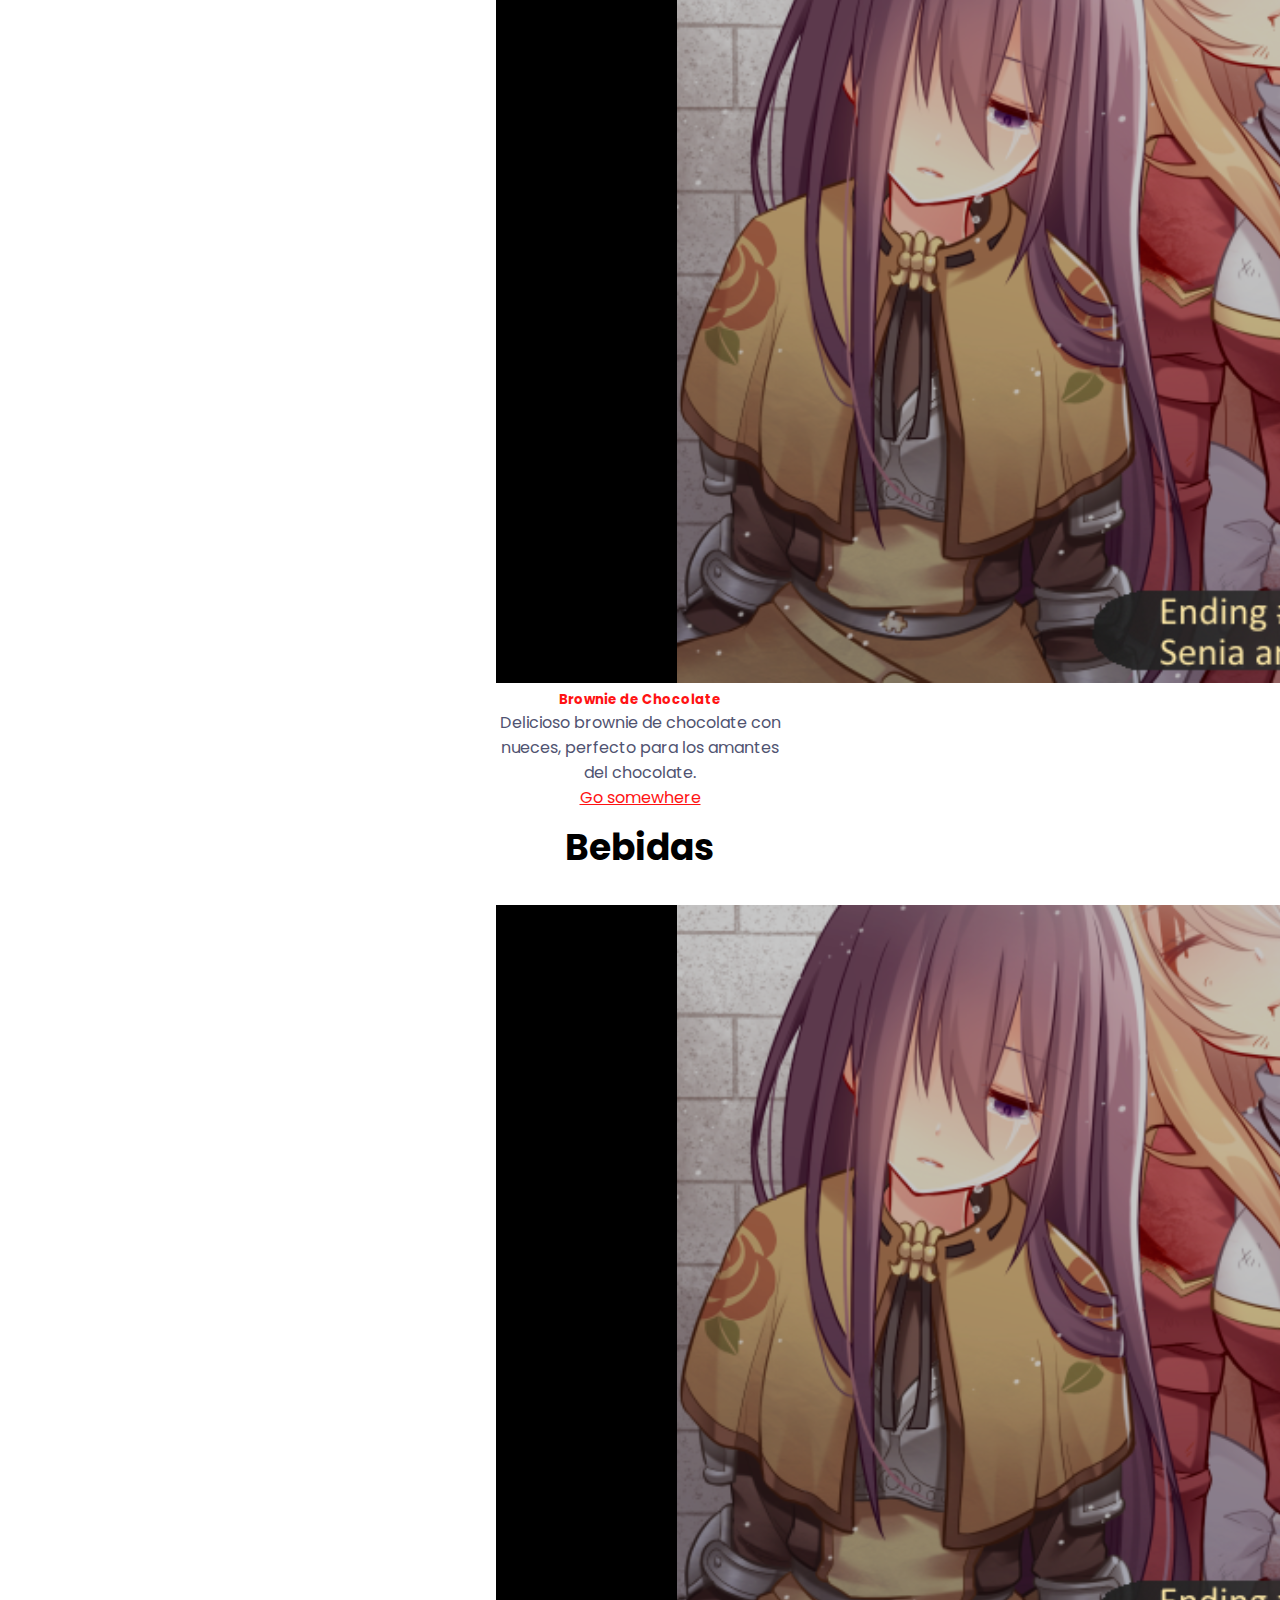
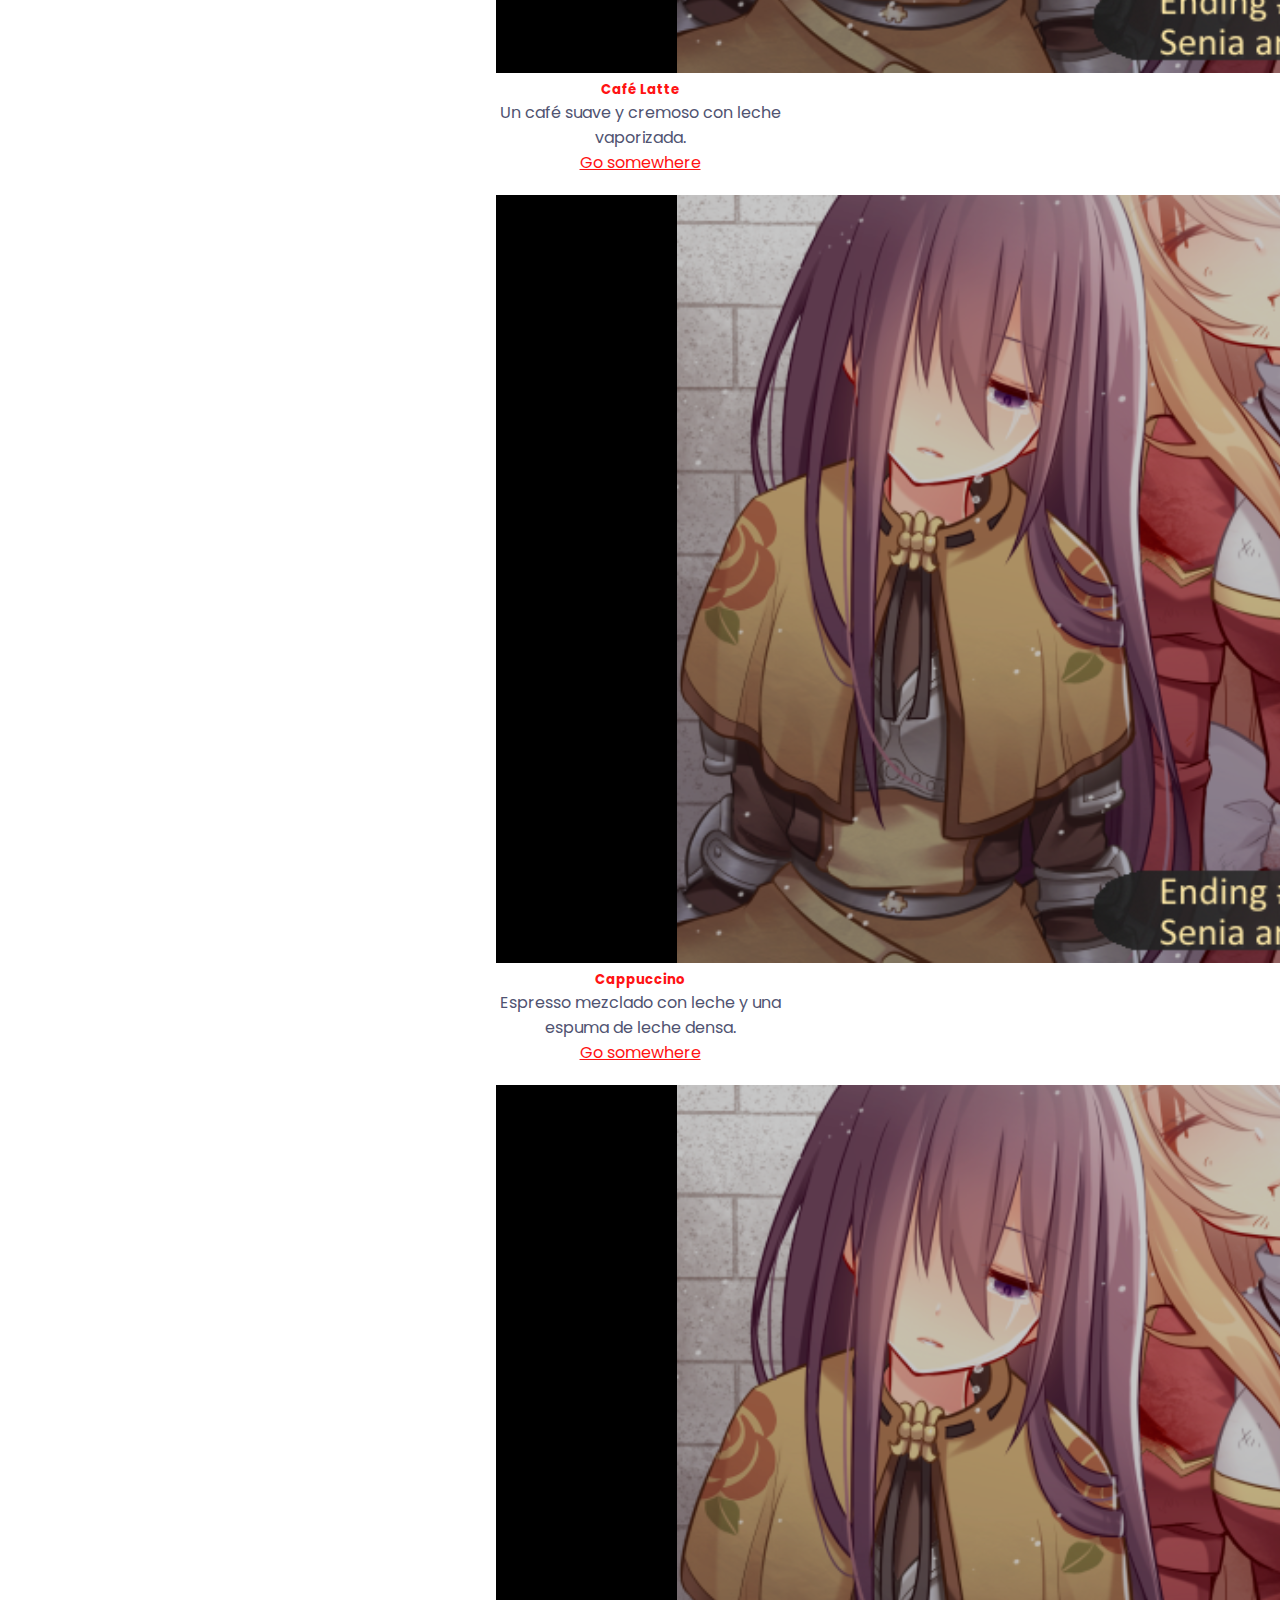
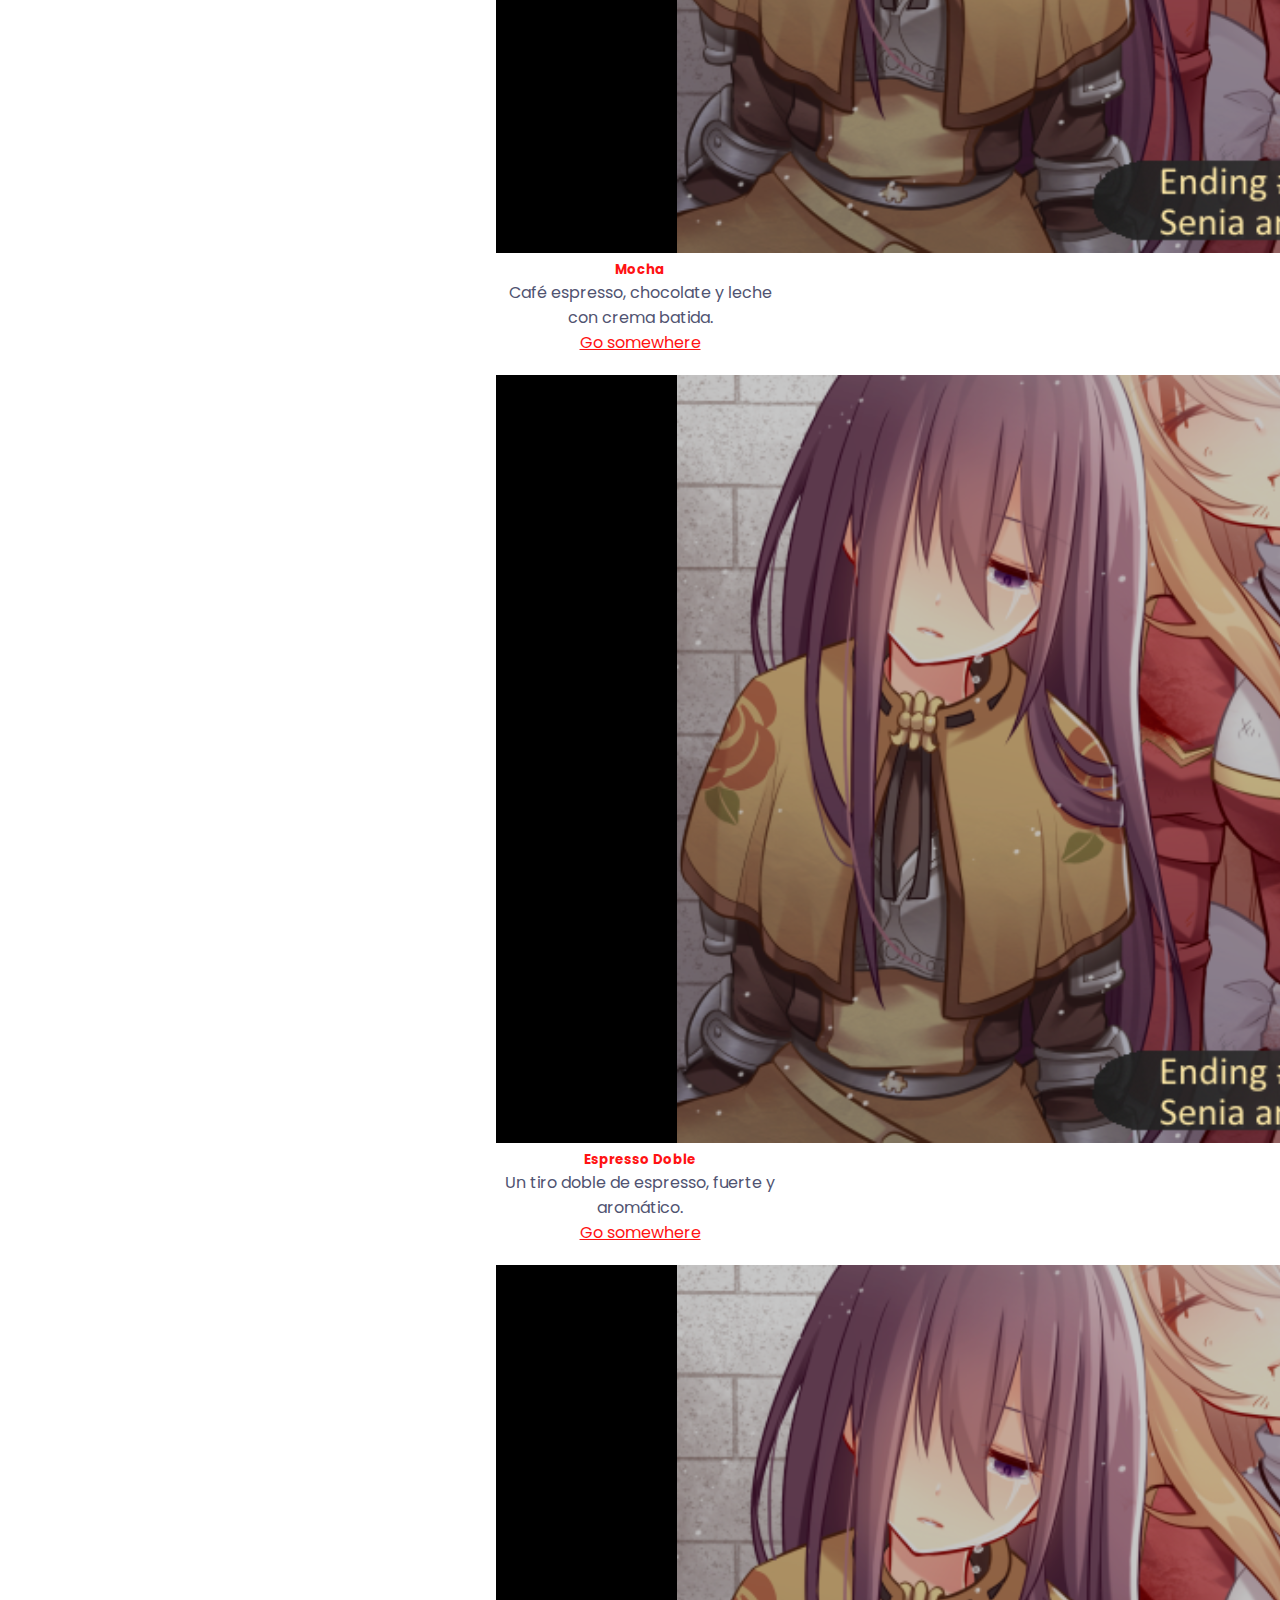
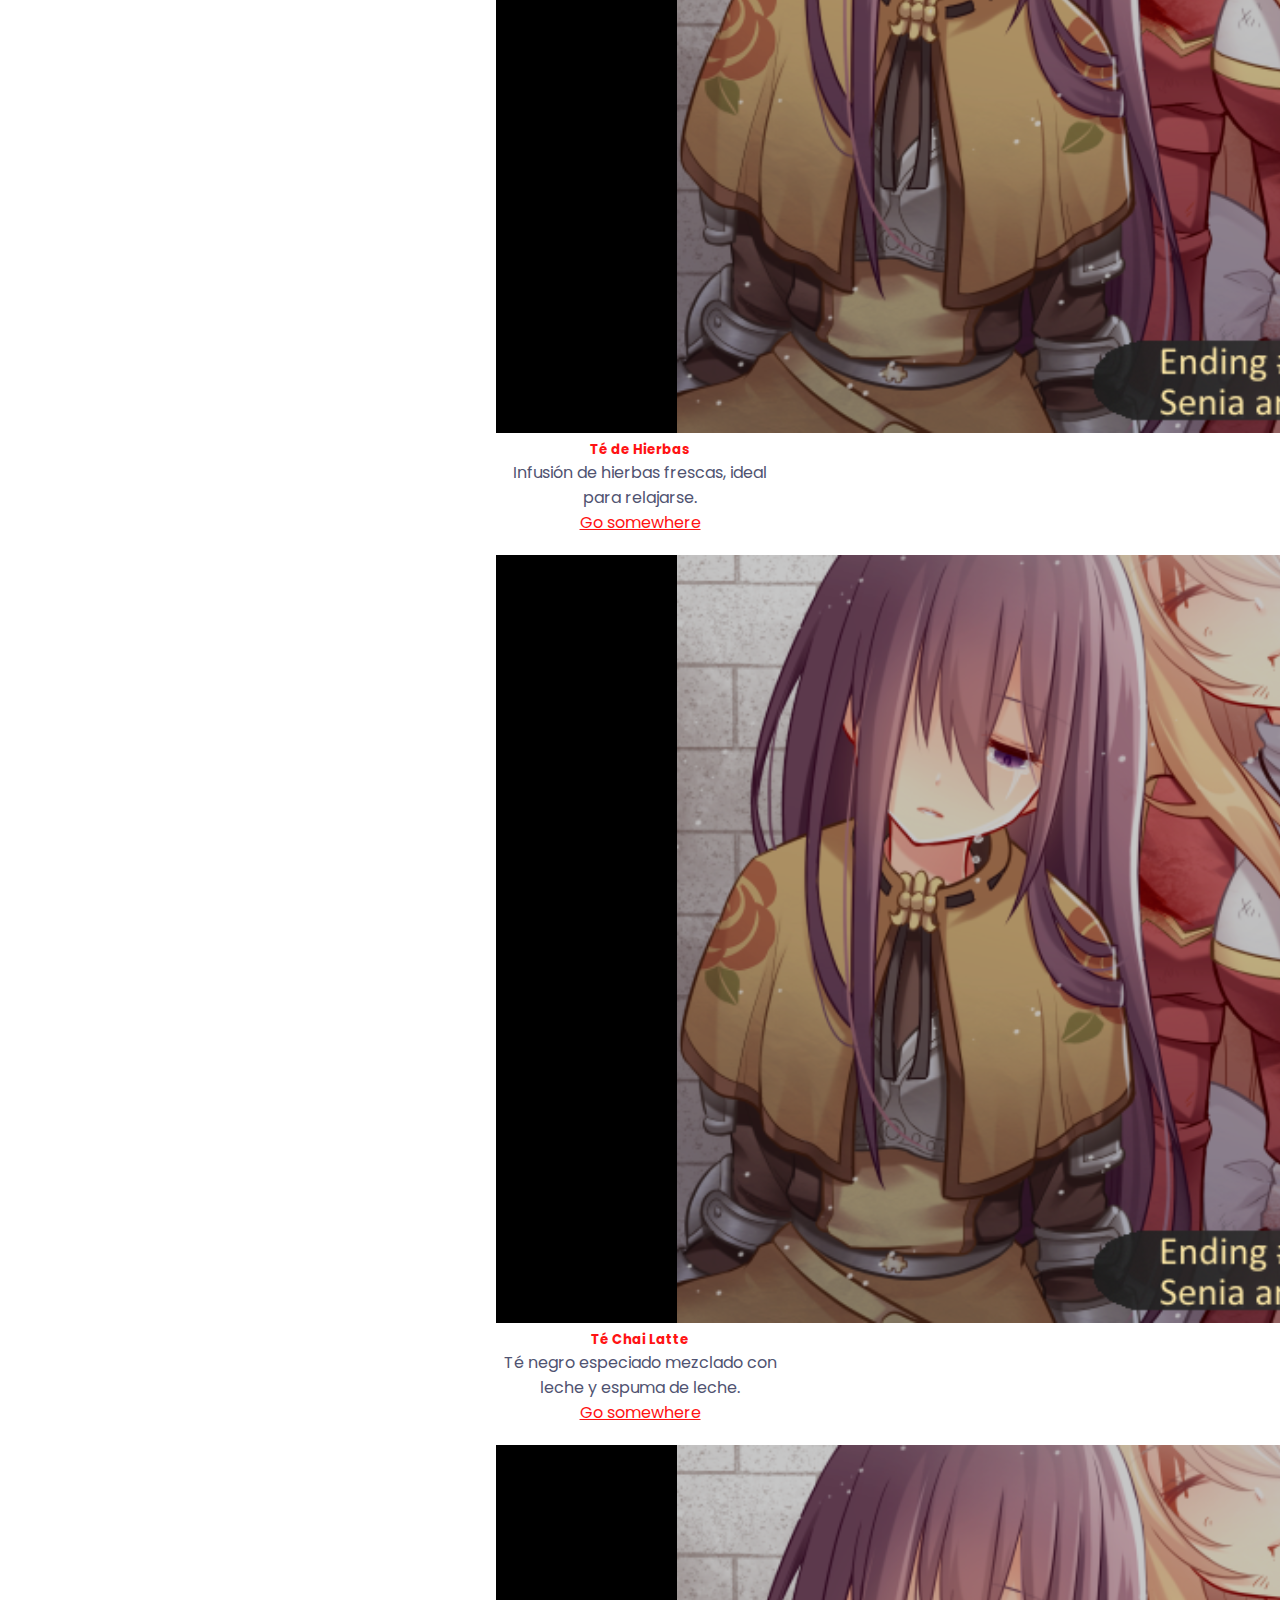
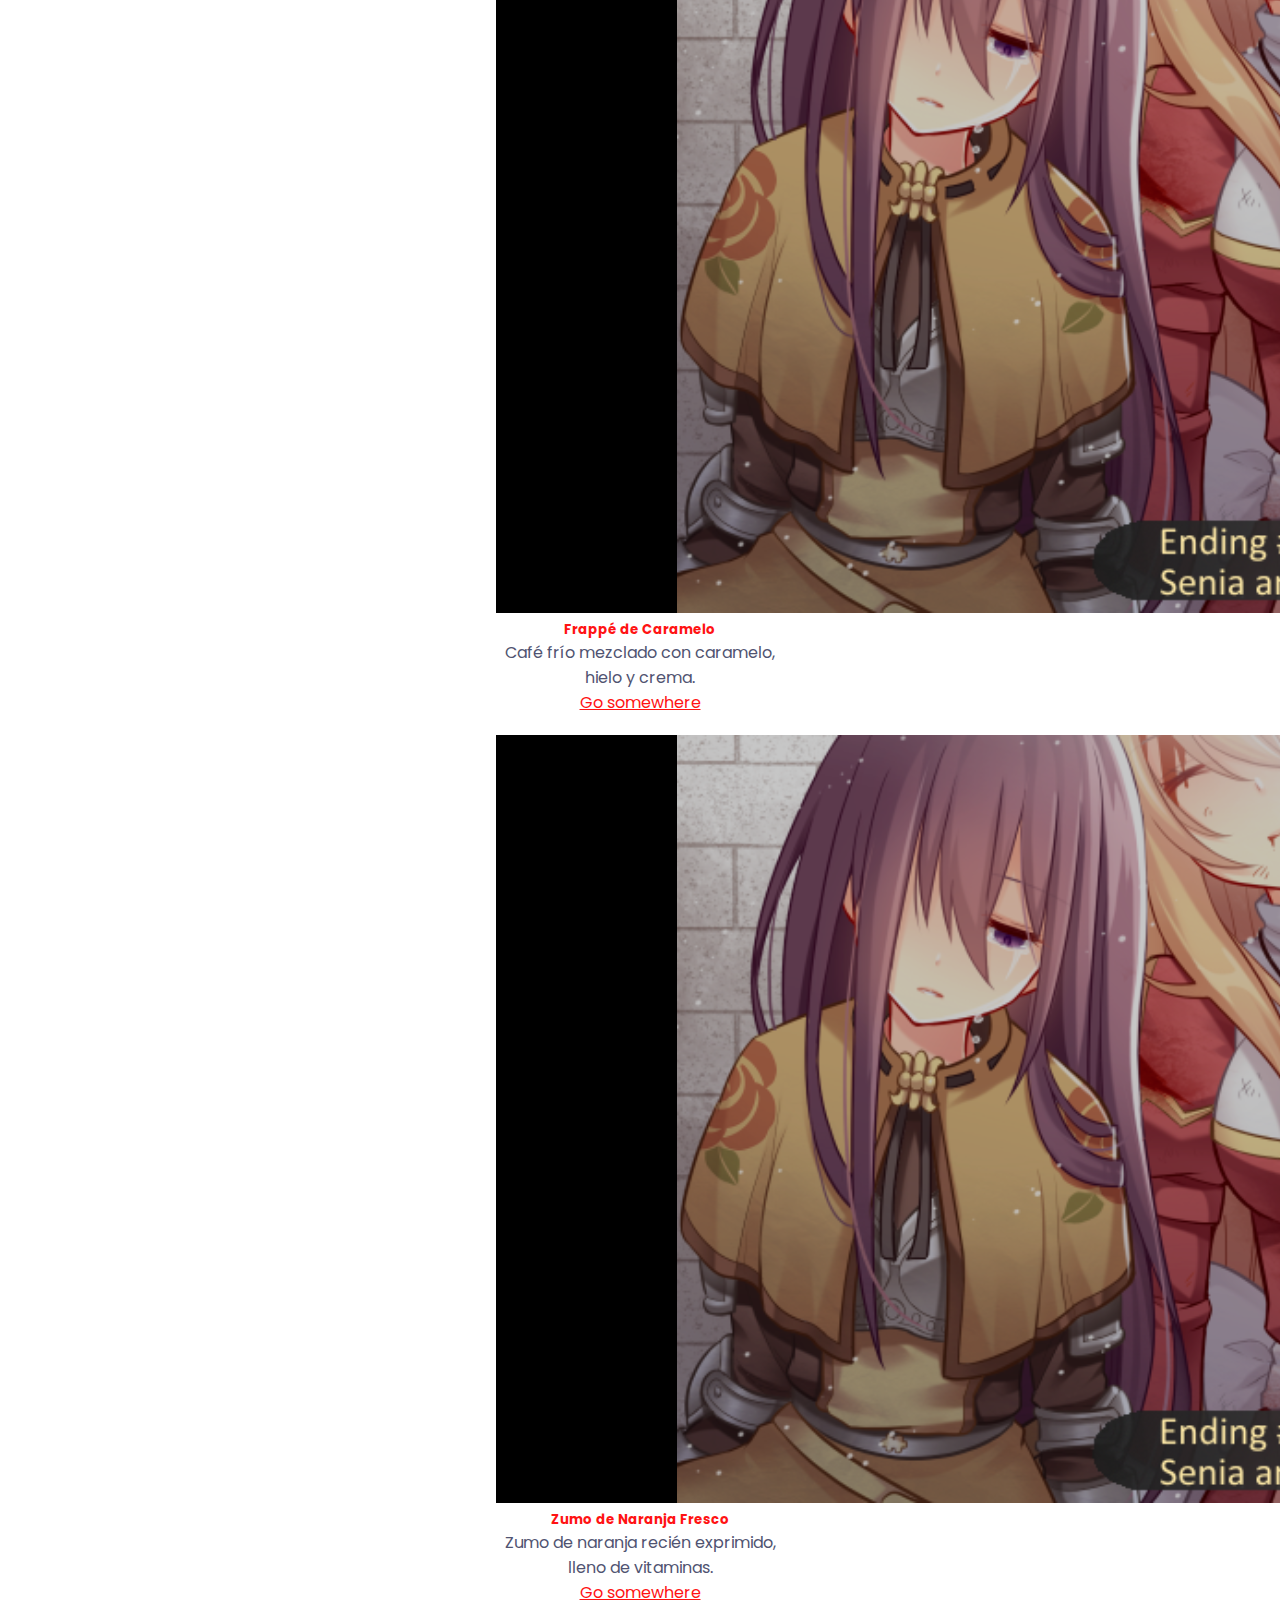
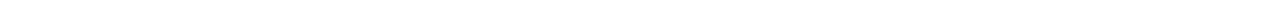
==== commit 5f976c1a: "Add files via upload" ====
--- a/menu/index.html
+++ b/menu/index.html
@@ -23,38 +23,38 @@
       <div class="card mb-4" style="width: 18rem;">
         <img src="2021-09-05.png" class="card-img-top" alt="2021-09-05.png">
         <div class="card-body">
-          <h5 class="card-title">Card title</h5>
-          <p class="card-text">Some quick example text to build on the card title and make up the bulk of the card's content.</p>
-          <a href="#" class="btn btn-primary">Go somewhere</a>
-        </div>
-      </div>
-    </div>
-    <div class="col-md-3">
-      <div class="card mb-4" style="width: 18rem;">
-        <img src="2021-09-05.png" class="card-img-top" alt="2021-09-05.png">
-        <div class="card-body">
-          <h5 class="card-title">Card title</h5>
-          <p class="card-text">Some quick example text to build on the card title and make up the bulk of the card's content.</p>
-          <a href="#" class="btn btn-primary">Go somewhere</a>
-        </div>
-      </div>
-    </div>
-    <div class="col-md-3">
-      <div class="card mb-4" style="width: 18rem;">
-        <img src="2021-09-05.png" class="card-img-top" alt="2021-09-05.png">
-        <div class="card-body">
-          <h5 class="card-title">Card title</h5>
-          <p class="card-text">Some quick example text to build on the card title and make up the bulk of the card's content.</p>
-          <a href="#" class="btn btn-primary">Go somewhere</a>
-        </div>
-      </div>
-    </div>
-    <div class="col-md-3">
-      <div class="card mb-4" style="width: 18rem;">
-        <img src="2021-09-05.png" class="card-img-top" alt="2021-09-05.png">
-        <div class="card-body">
-          <h5 class="card-title">Card title</h5>
-          <p class="card-text">Some quick example text to build on the card title and make up the bulk of the card's content.</p>
+          <h5 class="card-title">Bagel de Queso Crema</h5>
+          <p class="card-text">Bagel tostado con generosa cantidad de queso crema.</p>
+          <a href="#" class="btn btn-primary">Go somewhere</a>
+        </div>
+      </div>
+    </div>
+    <div class="col-md-3">
+      <div class="card mb-4" style="width: 18rem;">
+        <img src="2021-09-05.png" class="card-img-top" alt="2021-09-05.png">
+        <div class="card-body">
+          <h5 class="card-title">Croissant de Chocolate</h5>
+          <p class="card-text">Delicioso croissant relleno de chocolate.</p>
+          <a href="#" class="btn btn-primary">Go somewhere</a>
+        </div>
+      </div>
+    </div>
+    <div class="col-md-3">
+      <div class="card mb-4" style="width: 18rem;">
+        <img src="2021-09-05.png" class="card-img-top" alt="2021-09-05.png">
+        <div class="card-body">
+          <h5 class="card-title">Tarta de Manzana</h5>
+          <p class="card-text">Tarta de manzana casera con canela y crema batida.</p>
+          <a href="#" class="btn btn-primary">Go somewhere</a>
+        </div>
+      </div>
+    </div>
+    <div class="col-md-3">
+      <div class="card mb-4" style="width: 18rem;">
+        <img src="2021-09-05.png" class="card-img-top" alt="2021-09-05.png">
+        <div class="card-body">
+          <h5 class="card-title">Medialuna de manteca</h5>
+          <p class="card-text">Medialunas de manteca caseras</p>
           <a href="#" class="btn btn-primary">Go somewhere</a>
         </div>
       </div>
@@ -67,38 +67,39 @@
       <div class="card mb-4" style="width: 18rem;">
         <img src="2021-09-05.png" class="card-img-top" alt="2021-09-05.png">
         <div class="card-body">
-          <h5 class="card-title">Card title</h5>
-          <p class="card-text">Some quick example text to build on the card title and make up the bulk of the card's content.</p>
-          <a href="#" class="btn btn-primary">Go somewhere</a>
-        </div>
-      </div>
-    </div>
-    <div class="col-md-3">
-      <div class="card mb-4" style="width: 18rem;">
-        <img src="2021-09-05.png" class="card-img-top" alt="2021-09-05.png">
-        <div class="card-body">
-          <h5 class="card-title">Card title</h5>
-          <p class="card-text">Some quick example text to build on the card title and make up the bulk of the card's content.</p>
-          <a href="#" class="btn btn-primary">Go somewhere</a>
-        </div>
-      </div>
-    </div>
-    <div class="col-md-3">
-      <div class="card mb-4" style="width: 18rem;">
-        <img src="2021-09-05.png" class="card-img-top" alt="2021-09-05.png">
-        <div class="card-body">
-          <h5 class="card-title">Card title</h5>
-          <p class="card-text">Some quick example text to build on the card title and make up the bulk of the card's content.</p>
-          <a href="#" class="btn btn-primary">Go somewhere</a>
-        </div>
-      </div>
-    </div>
-    <div class="col-md-3">
-      <div class="card mb-4" style="width: 18rem;">
-        <img src="2021-09-05.png" class="card-img-top" alt="2021-09-05.png">
-        <div class="card-body">
-          <h5 class="card-title">Card title</h5>
-          <p class="card-text">Some quick example text to build on the card title and make up the bulk of the card's content.</p>
+          <h5 class="card-title">Sándwich de Pavo y Palta</h5>
+          <p class="card-text"> Pavo, aguacate, lechuga y tomate en pan integral.</p>
+          <a href="#" class="btn btn-primary">Go somewhere</a>
+        </div>
+      </div>
+    </div>
+    <div class="col-md-3">
+      <div class="card mb-4" style="width: 18rem;">
+        <img src="2021-09-05.png" class="card-img-top" alt="2021-09-05.png">
+        <div class="card-body">
+          <h5 class="card-title">Sándwich de Huevo y Queso</h5>
+          <p class="card-text">Huevo revuelto, queso cheddar y bacon en pan</p>
+          <a href="#" class="btn btn-primary">Go somewhere</a>
+        </div>
+      </div>
+    </div>
+    <div class="col-md-3">
+      <div class="card mb-4" style="width: 18rem;">
+        <img src="2021-09-05.png" class="card-img-top" alt="2021-09-05.png">
+        <div class="card-body">
+          <h5 class="card-title">Ensalada de Quinua</h5>
+          <p class="card-text">Ensalada fresca con quinua, aguacate, tomate y aderezo de limón.</p>
+          <a href="#" class="btn btn-primary">Go somewhere</a>
+        </div>
+      </div>
+    </div>
+    <div class="col-md-3">
+      <div class="card mb-4" style="width: 18rem;">
+        <img src="2021-09-05.png" class="card-img-top" alt="2021-09-05.png">
+        <div class="card-body">
+          <h5 class="card-title">Brownie de Chocolate</h5>
+          <p class="card-text">Delicioso brownie de chocolate con nueces, perfecto para los amantes del chocolate.
+          </p>
           <a href="#" class="btn btn-primary">Go somewhere</a>
         </div>
       </div>
@@ -106,44 +107,44 @@
   </div>
 </div>
 <div class="container text-center">
-  <h1 class="my-4">Comidas</h1>
+  <h1 class="my-4">Bebidas</h1>
 <div class="row">
 <div class="col-md-3">
   <div class="card mb-4" style="width: 18rem;">
     <img src="2021-09-05.png" class="card-img-top" alt="2021-09-05.png">
     <div class="card-body">
-      <h5 class="card-title">Card title</h5>
-      <p class="card-text">Some quick example text to build on the card title and make up the bulk of the card's content.</p>
-      <a href="#" class="btn btn-primary">Go somewhere</a>
-    </div>
-  </div>
-</div>
-<div class="col-md-3">
-  <div class="card mb-4" style="width: 18rem;">
-    <img src="2021-09-05.png" class="card-img-top" alt="2021-09-05.png">
-    <div class="card-body">
-      <h5 class="card-title">Card title</h5>
-      <p class="card-text">Some quick example text to build on the card title and make up the bulk of the card's content.</p>
-      <a href="#" class="btn btn-primary">Go somewhere</a>
-    </div>
-  </div>
-</div>
-<div class="col-md-3">
-  <div class="card mb-4" style="width: 18rem;">
-    <img src="2021-09-05.png" class="card-img-top" alt="2021-09-05.png">
-    <div class="card-body">
-      <h5 class="card-title">Card title</h5>
-      <p class="card-text">Some quick example text to build on the card title and make up the bulk of the card's content.</p>
-      <a href="#" class="btn btn-primary">Go somewhere</a>
-    </div>
-  </div>
-</div>
-<div class="col-md-3">
-  <div class="card mb-4" style="width: 18rem;">
-    <img src="2021-09-05.png" class="card-img-top" alt="2021-09-05.png">
-    <div class="card-body">
-      <h5 class="card-title">Card title</h5>
-      <p class="card-text">Some quick example text to build on the card title and make up the bulk of the card's content.</p>
+      <h5 class="card-title">Café Latte</h5>
+      <p class="card-text">Un café suave y cremoso con leche vaporizada.</p>
+      <a href="#" class="btn btn-primary">Go somewhere</a>
+    </div>
+  </div>
+</div>
+<div class="col-md-3">
+  <div class="card mb-4" style="width: 18rem;">
+    <img src="2021-09-05.png" class="card-img-top" alt="2021-09-05.png">
+    <div class="card-body">
+      <h5 class="card-title">Cappuccino</h5>
+      <p class="card-text">Espresso mezclado con leche y una espuma de leche densa.</p>
+      <a href="#" class="btn btn-primary">Go somewhere</a>
+    </div>
+  </div>
+</div>
+<div class="col-md-3">
+  <div class="card mb-4" style="width: 18rem;">
+    <img src="2021-09-05.png" class="card-img-top" alt="2021-09-05.png">
+    <div class="card-body">
+      <h5 class="card-title">Mocha</h5>
+      <p class="card-text">Café espresso, chocolate y leche con crema batida.</p>
+      <a href="#" class="btn btn-primary">Go somewhere</a>
+    </div>
+  </div>
+</div>
+<div class="col-md-3">
+  <div class="card mb-4" style="width: 18rem;">
+    <img src="2021-09-05.png" class="card-img-top" alt="2021-09-05.png">
+    <div class="card-body">
+      <h5 class="card-title">Espresso Doble</h5>
+      <p class="card-text">Un tiro doble de espresso, fuerte y aromático.</p>
       <a href="#" class="btn btn-primary">Go somewhere</a>
     </div>
   </div>
@@ -156,38 +157,38 @@
         <div class="card mb-4" style="width: 18rem;">
           <img src="2021-09-05.png" class="card-img-top" alt="2021-09-05.png">
           <div class="card-body">
-            <h5 class="card-title">Card title</h5>
-            <p class="card-text">Some quick example text to build on the card title and make up the bulk of the card's content.</p>
-            <a href="#" class="btn btn-primary">Go somewhere</a>
-          </div>
-        </div>
-      </div>
-      <div class="col-md-3">
-        <div class="card mb-4" style="width: 18rem;">
-          <img src="2021-09-05.png" class="card-img-top" alt="2021-09-05.png">
-          <div class="card-body">
-            <h5 class="card-title">Card title</h5>
-            <p class="card-text">Some quick example text to build on the card title and make up the bulk of the card's content.</p>
-            <a href="#" class="btn btn-primary">Go somewhere</a>
-          </div>
-        </div>
-      </div>
-      <div class="col-md-3">
-        <div class="card mb-4" style="width: 18rem;">
-          <img src="2021-09-05.png" class="card-img-top" alt="2021-09-05.png">
-          <div class="card-body">
-            <h5 class="card-title">Card title</h5>
-            <p class="card-text">Some quick example text to build on the card title and make up the bulk of the card's content.</p>
-            <a href="#" class="btn btn-primary">Go somewhere</a>
-          </div>
-        </div>
-      </div>
-      <div class="col-md-3">
-        <div class="card mb-4" style="width: 18rem;">
-          <img src="2021-09-05.png" class="card-img-top" alt="2021-09-05.png">
-          <div class="card-body">
-            <h5 class="card-title">Card title</h5>
-            <p class="card-text">Some quick example text to build on the card title and make up the bulk of the card's content.</p>
+            <h5 class="card-title">Té de Hierbas</h5>
+            <p class="card-text"> Infusión de hierbas frescas, ideal para relajarse.</p>
+            <a href="#" class="btn btn-primary">Go somewhere</a>
+          </div>
+        </div>
+      </div>
+      <div class="col-md-3">
+        <div class="card mb-4" style="width: 18rem;">
+          <img src="2021-09-05.png" class="card-img-top" alt="2021-09-05.png">
+          <div class="card-body">
+            <h5 class="card-title">Té Chai Latte</h5>
+            <p class="card-text">Té negro especiado mezclado con leche y espuma de leche.</p>
+            <a href="#" class="btn btn-primary">Go somewhere</a>
+          </div>
+        </div>
+      </div>
+      <div class="col-md-3">
+        <div class="card mb-4" style="width: 18rem;">
+          <img src="2021-09-05.png" class="card-img-top" alt="2021-09-05.png">
+          <div class="card-body">
+            <h5 class="card-title">Frappé de Caramelo</h5>
+            <p class="card-text"> Café frío mezclado con caramelo, hielo y crema.</p>
+            <a href="#" class="btn btn-primary">Go somewhere</a>
+          </div>
+        </div>
+      </div>
+      <div class="col-md-3">
+        <div class="card mb-4" style="width: 18rem;">
+          <img src="2021-09-05.png" class="card-img-top" alt="2021-09-05.png">
+          <div class="card-body">
+            <h5 class="card-title">Zumo de Naranja Fresco</h5>
+            <p class="card-text">Zumo de naranja recién exprimido, lleno de vitaminas.</p>
             <a href="#" class="btn btn-primary">Go somewhere</a>
           </div>
         </div>
--- a/menu/style.css
+++ b/menu/style.css
@@ -19,11 +19,57 @@
   vertical-align: top; /* Centrar verticalmente (opcional) */
 }
 
-/* Agrega este CSS a tu archivo style.css */
+/* Estilo para el título "Comidas" */
 h1.my-4 {
-    font-family: 'Poppins', sans-serif; /* Fuente personalizada */
-    font-size: 36px; /* Tamaño de fuente personalizado */
-    color: #333; /* Color del texto personalizado */
-    margin-bottom: 20px; /* Espacio inferior */
-  }
-  +  font-family: 'Poppins', sans-serif;
+  font-size: 36px;
+  color: #000000; /* Negro */
+  margin-bottom: 20px;
+}
+
+/* Estilo para el fondo de la cabecera */
+.header {
+  min-height: 100vh;
+  width: 100%;
+  background-image: linear-gradient(rgba(33, 33, 33, 0.608), rgba(33, 33, 33, 0.608)), url(images/cafe.jpg);
+  background-position: center;
+  background-size: cover;
+  position: relative;
+}
+
+/* Estilo para el color del texto en la página */
+p {
+  color: #000000; /* Negro */
+}
+
+/* Estilo para el título en las tarjetas */
+h5.card-title {
+  color: #ff1313; /* Rojo al pasar el mouse */
+}
+
+/* Estilo para los botones */
+.btn-primary {
+  background-color: #ffffff; /* Blanco al pasar el mouse */
+  color: #ff1313; /* Rojo al pasar el mouse */
+}
+
+/* Estilo para el color de fondo al pasar el mouse */
+.card:hover {
+  background-position: 0 2.5%;
+}
+
+/* Estilo para el ícono */
+.icon-wrapper {
+  background-color: #f43636; /* Rojo al pasar el mouse */
+  color: #fff;
+}
+
+/* Estilo para el color del texto */
+h3 {
+  color: #8c2a00; /* Naranja oscuro al pasar el mouse */
+}
+
+/* Estilo para el texto en las tarjetas */
+p.card-text {
+  color: #505371; /* Gris claro al pasar el mouse */
+}
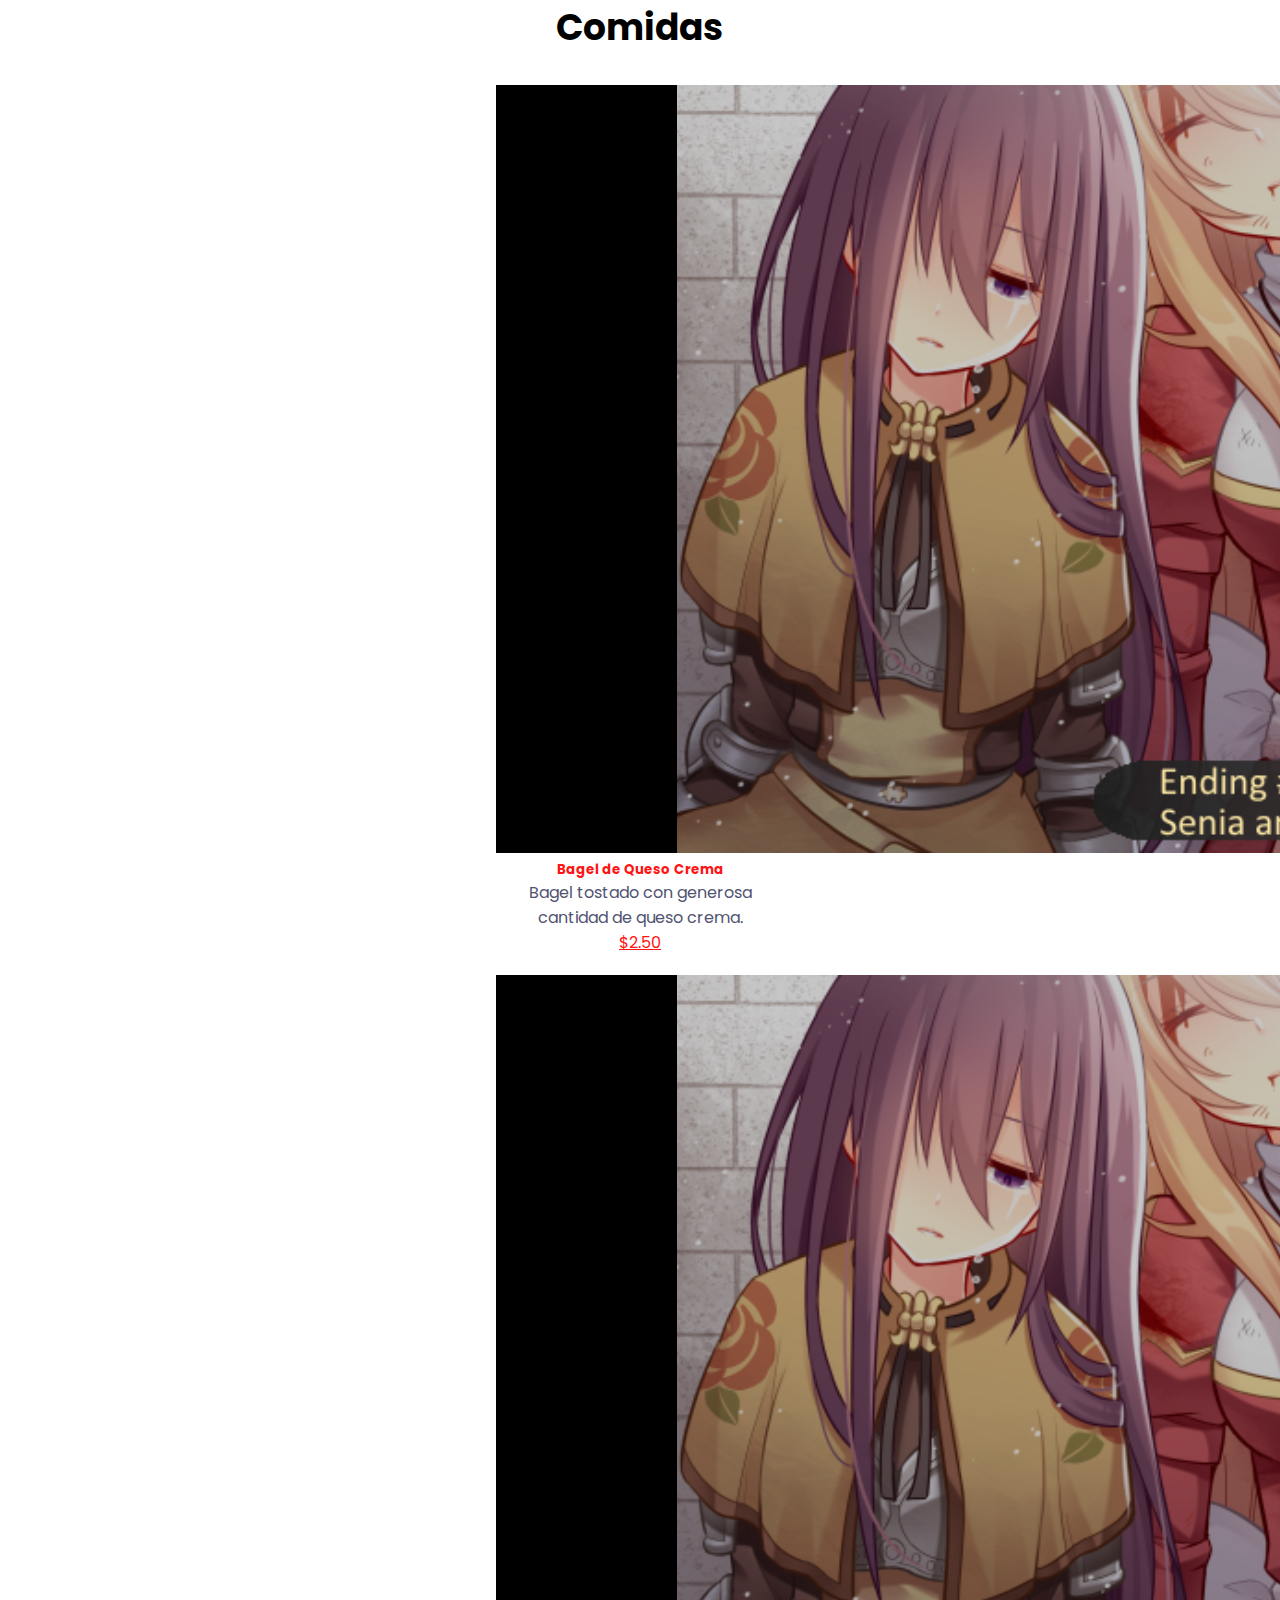
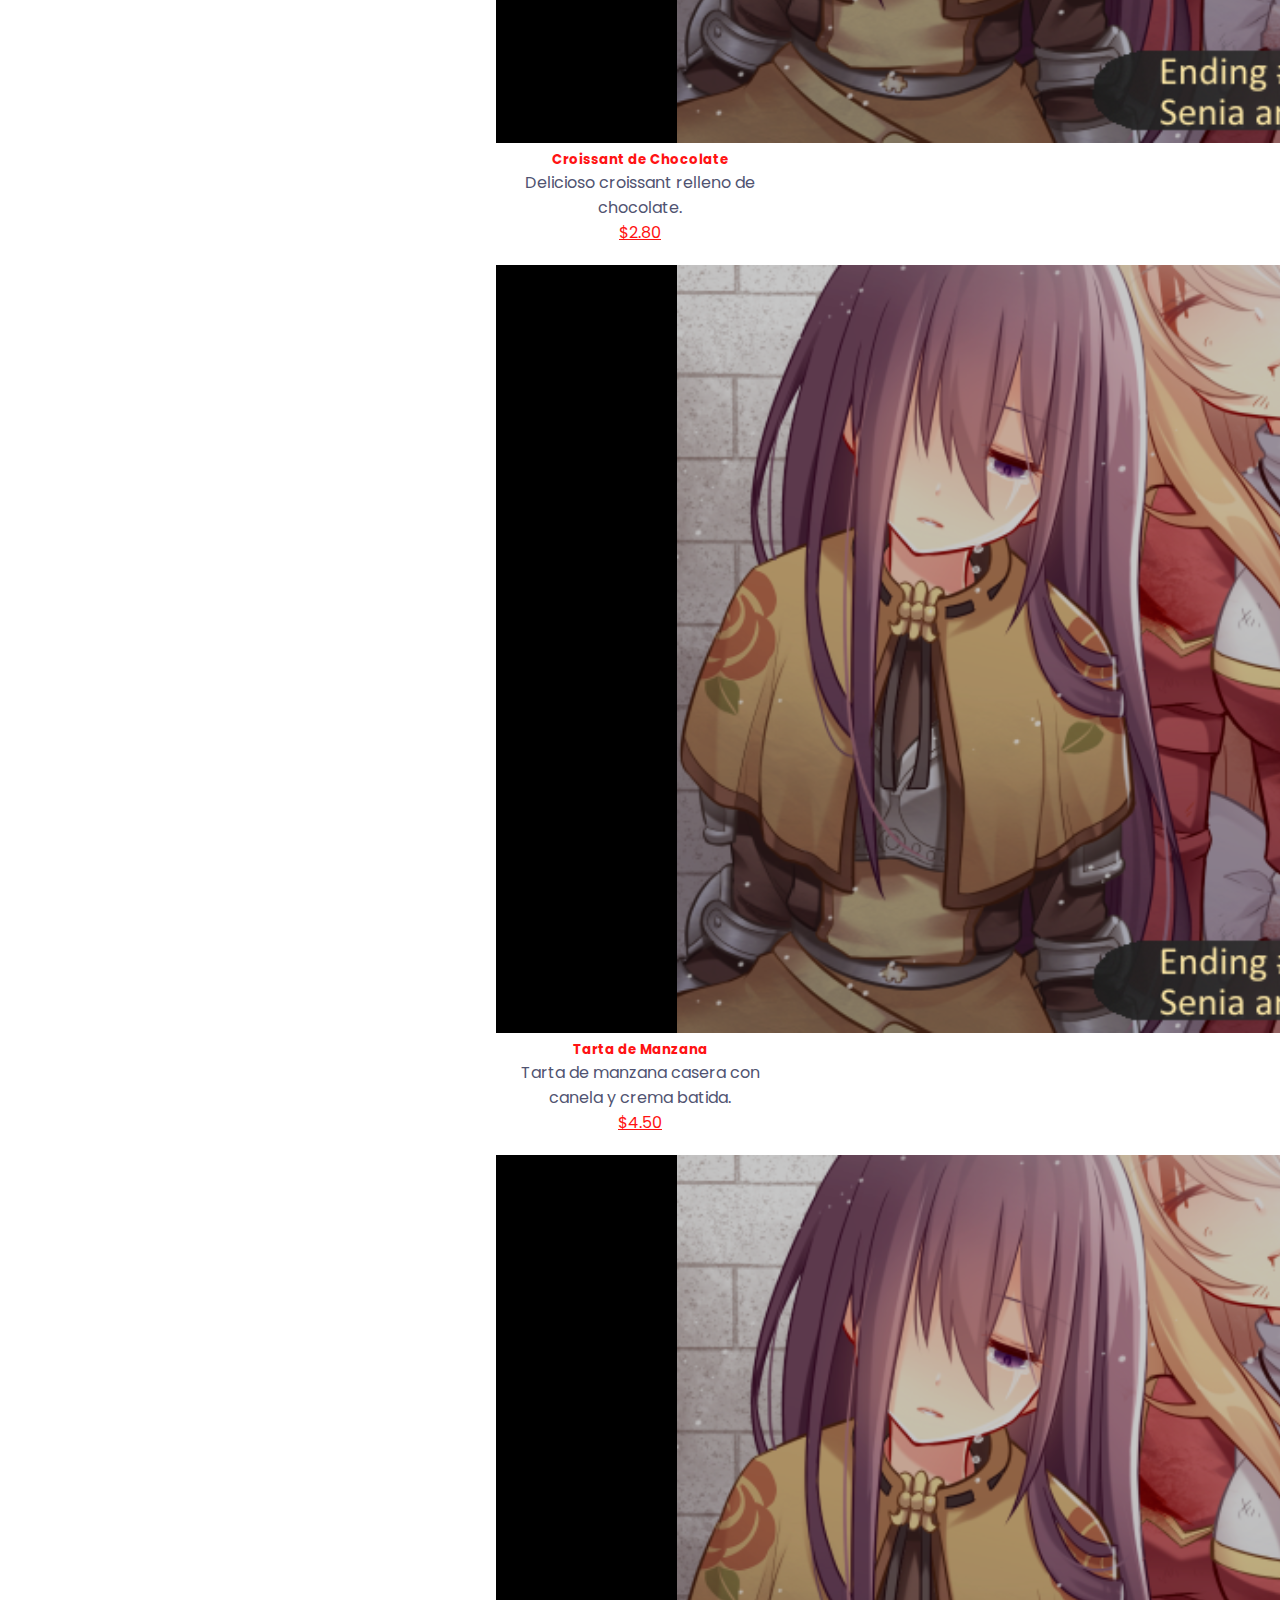
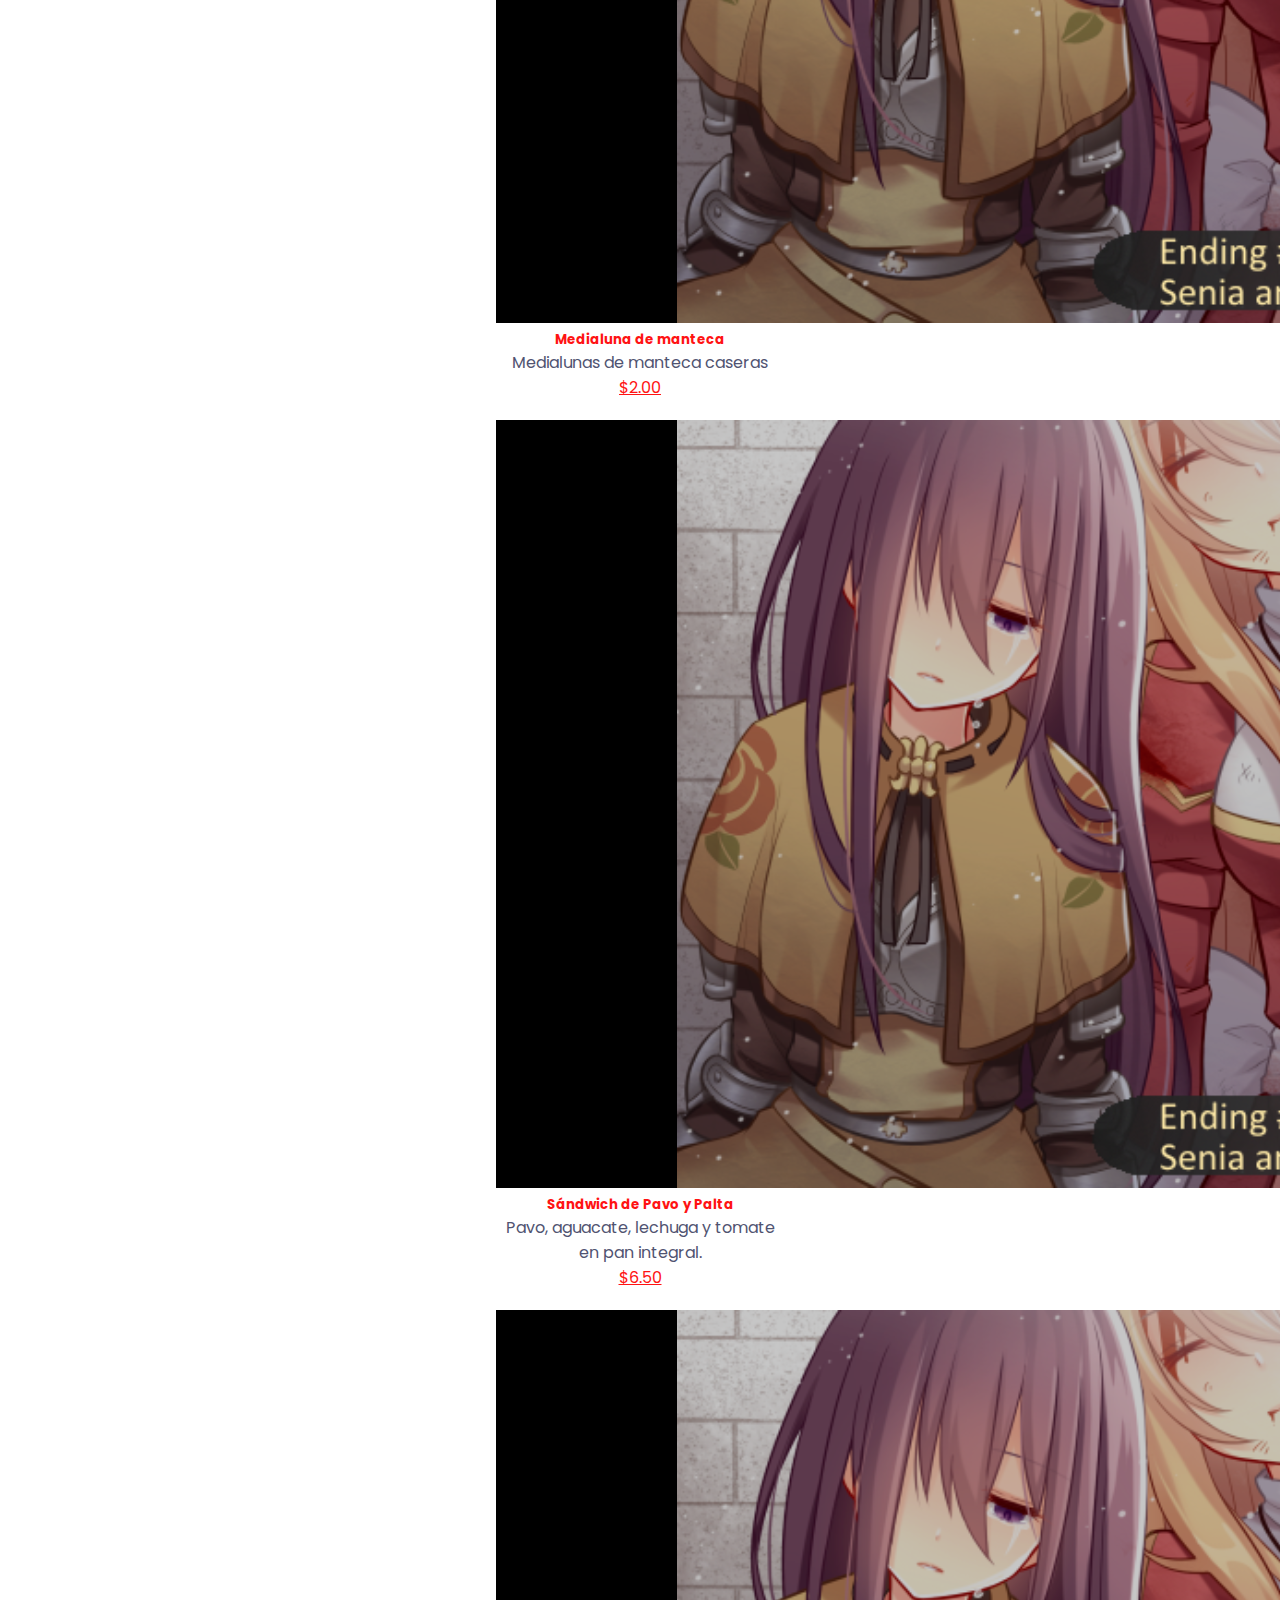
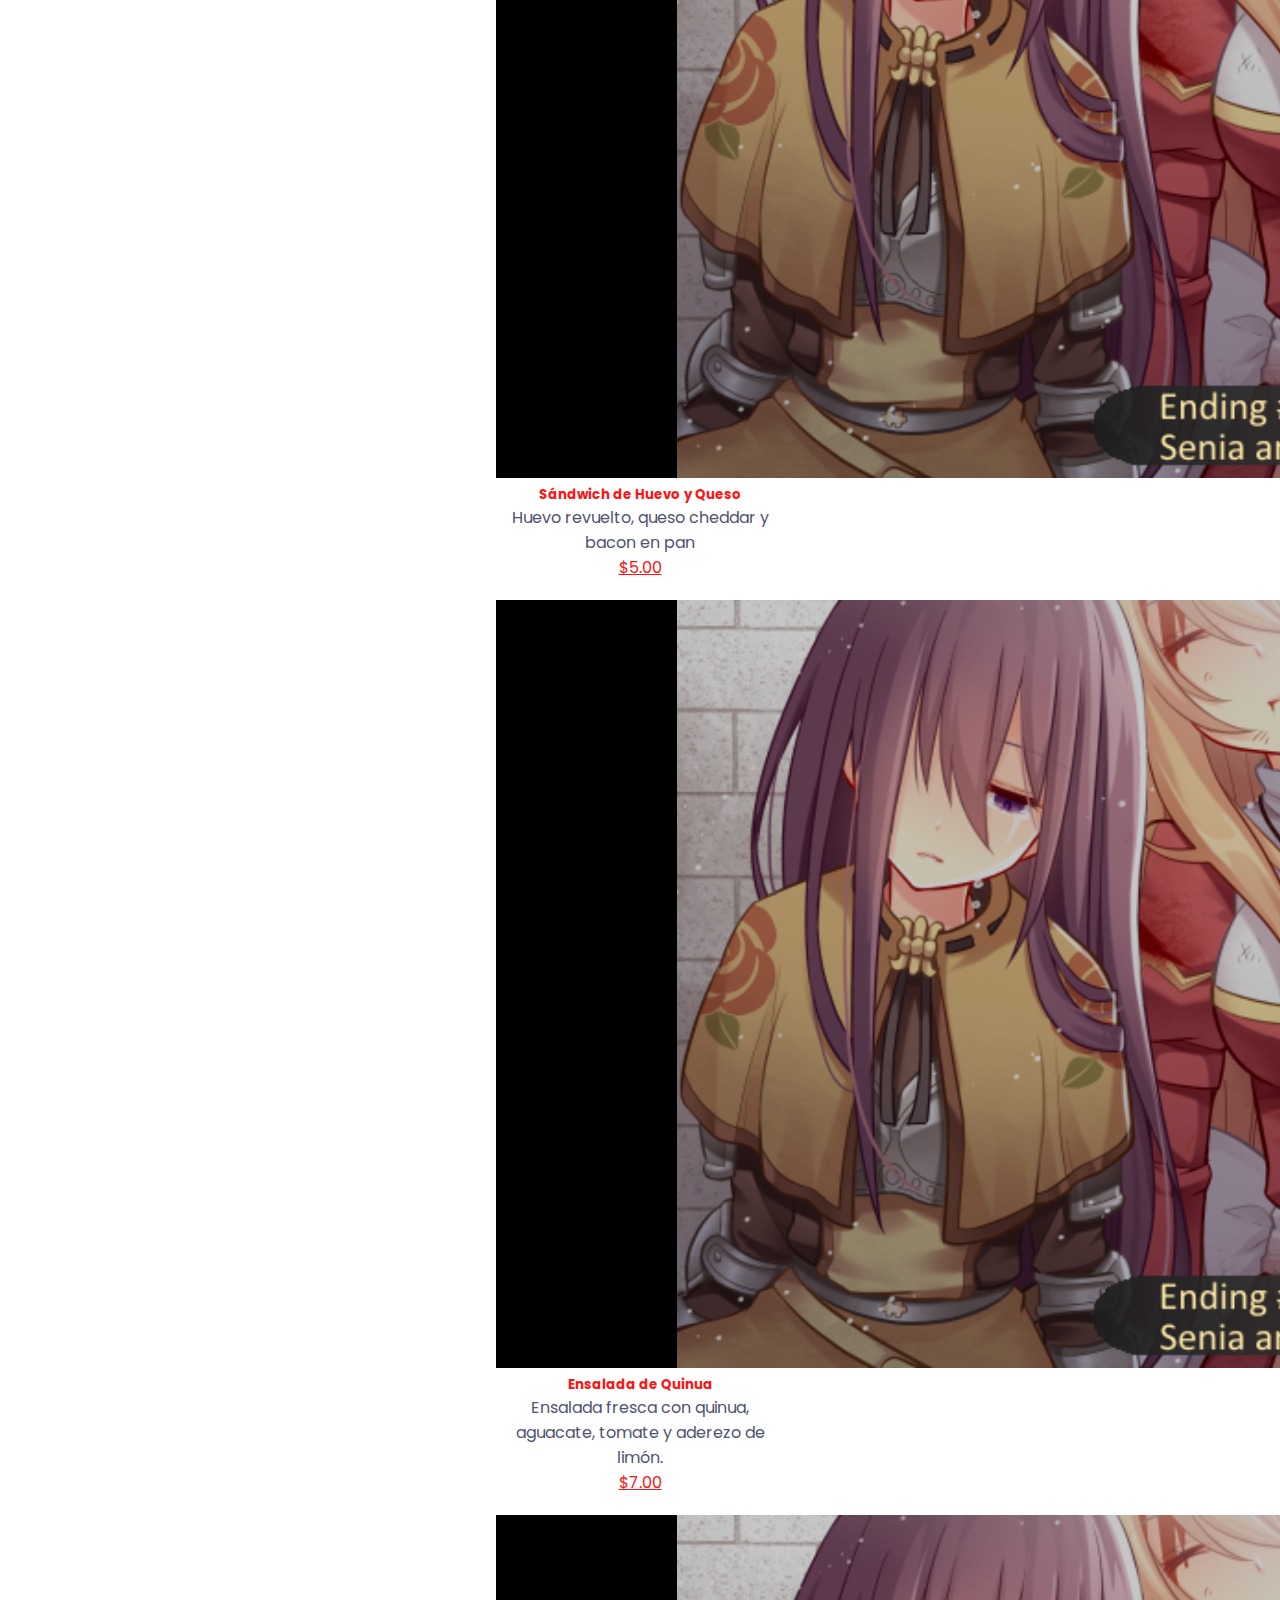
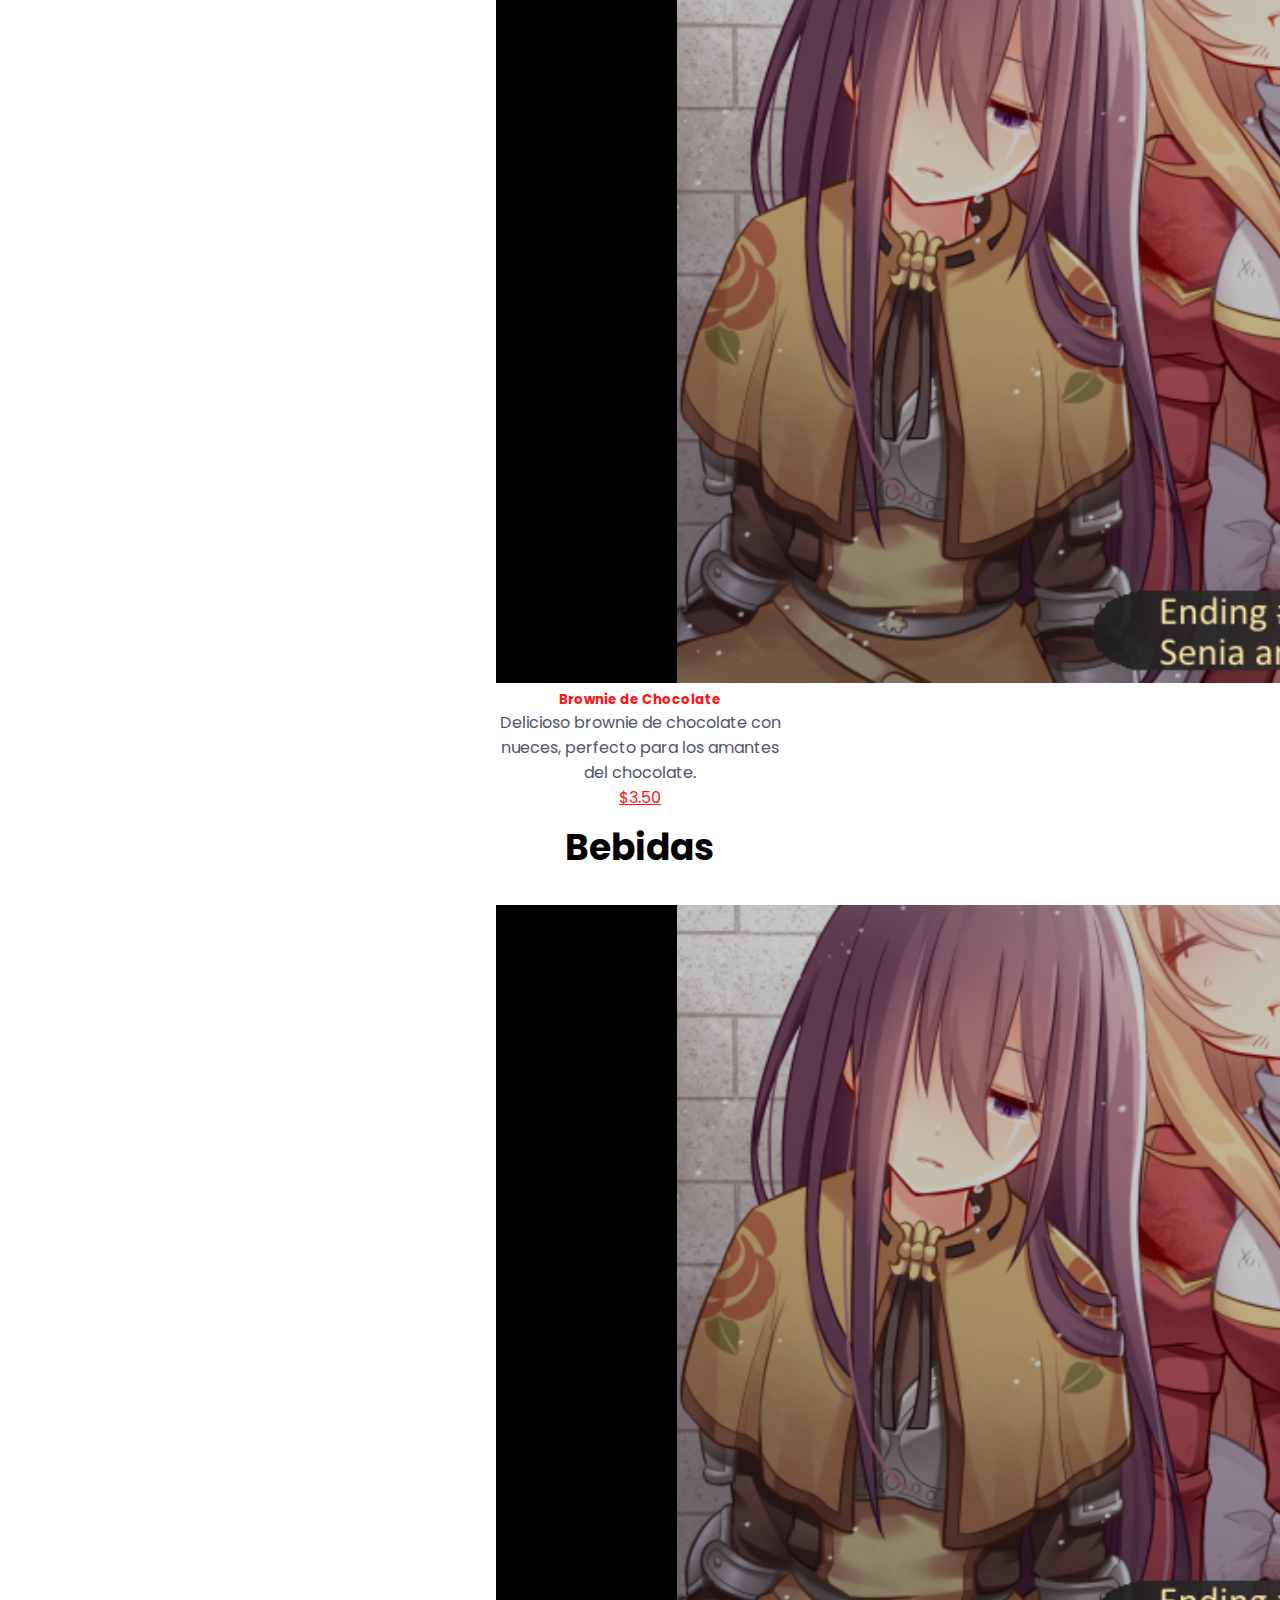
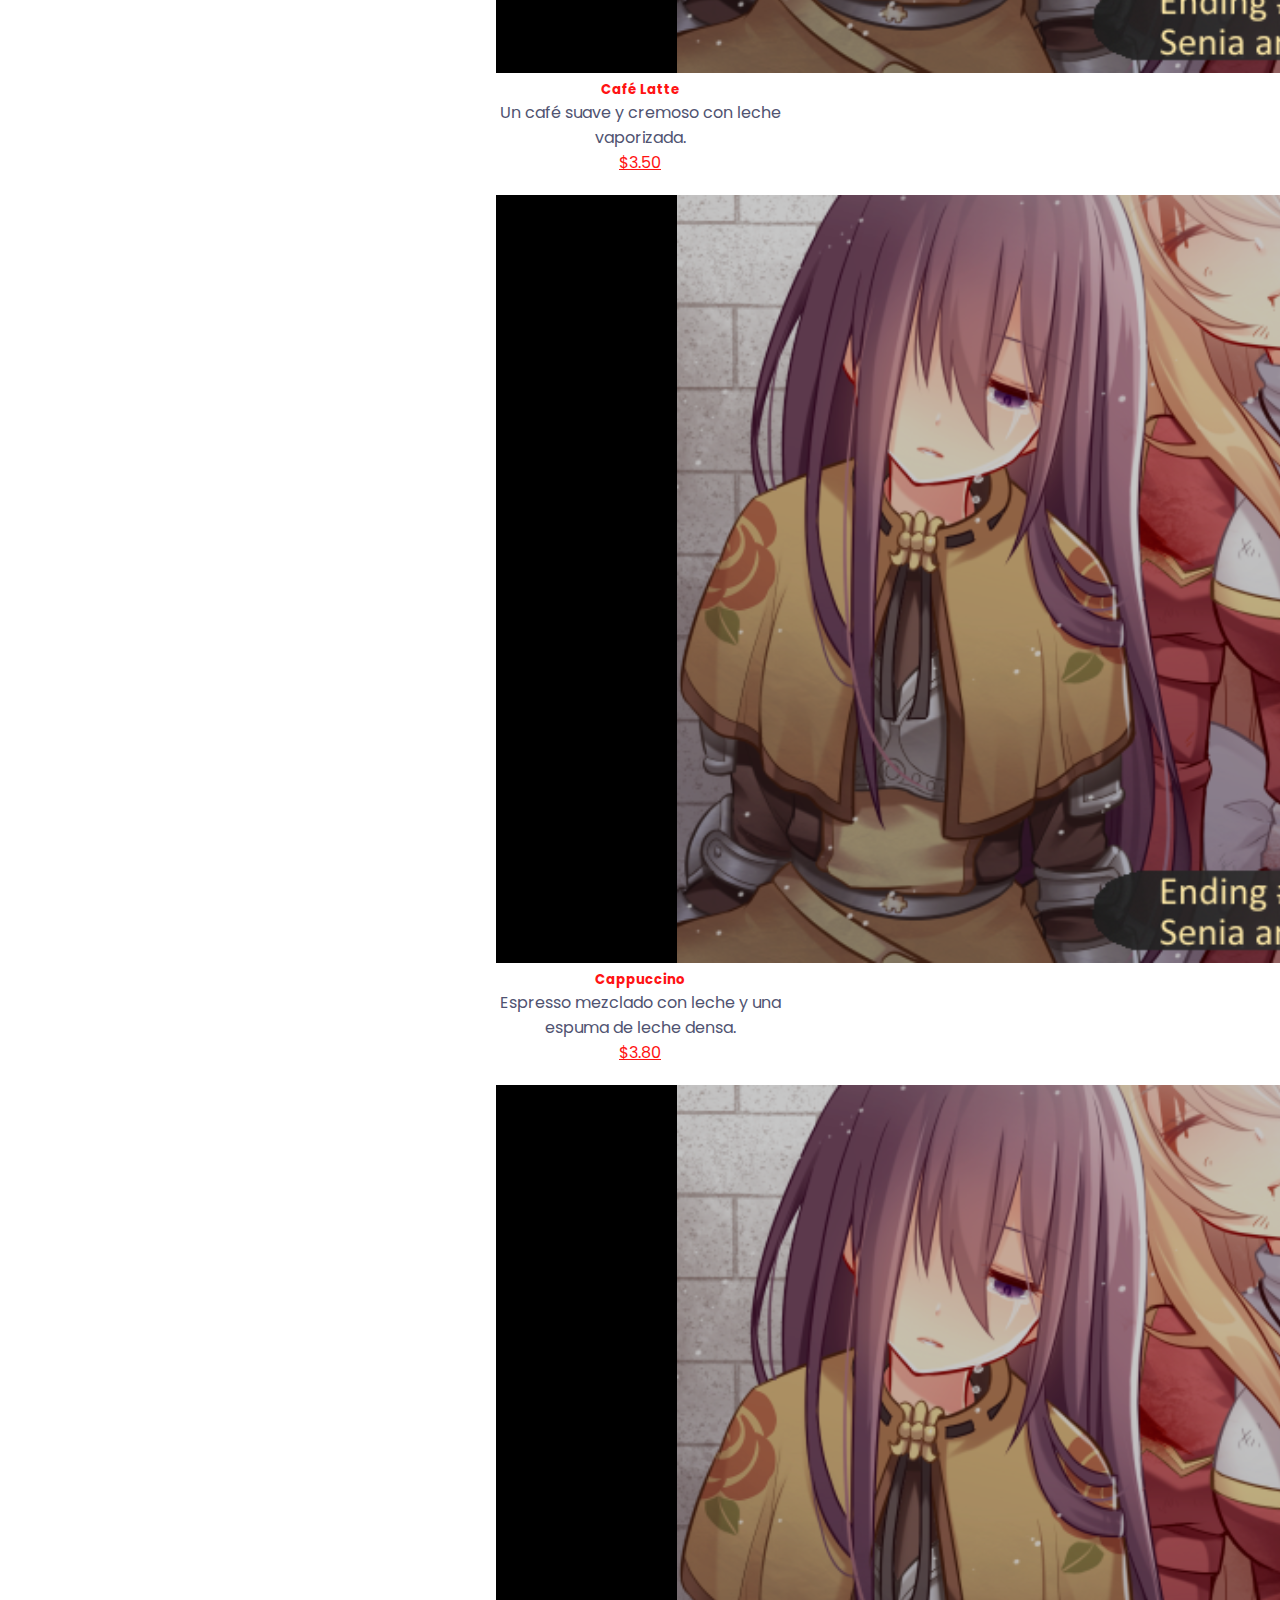
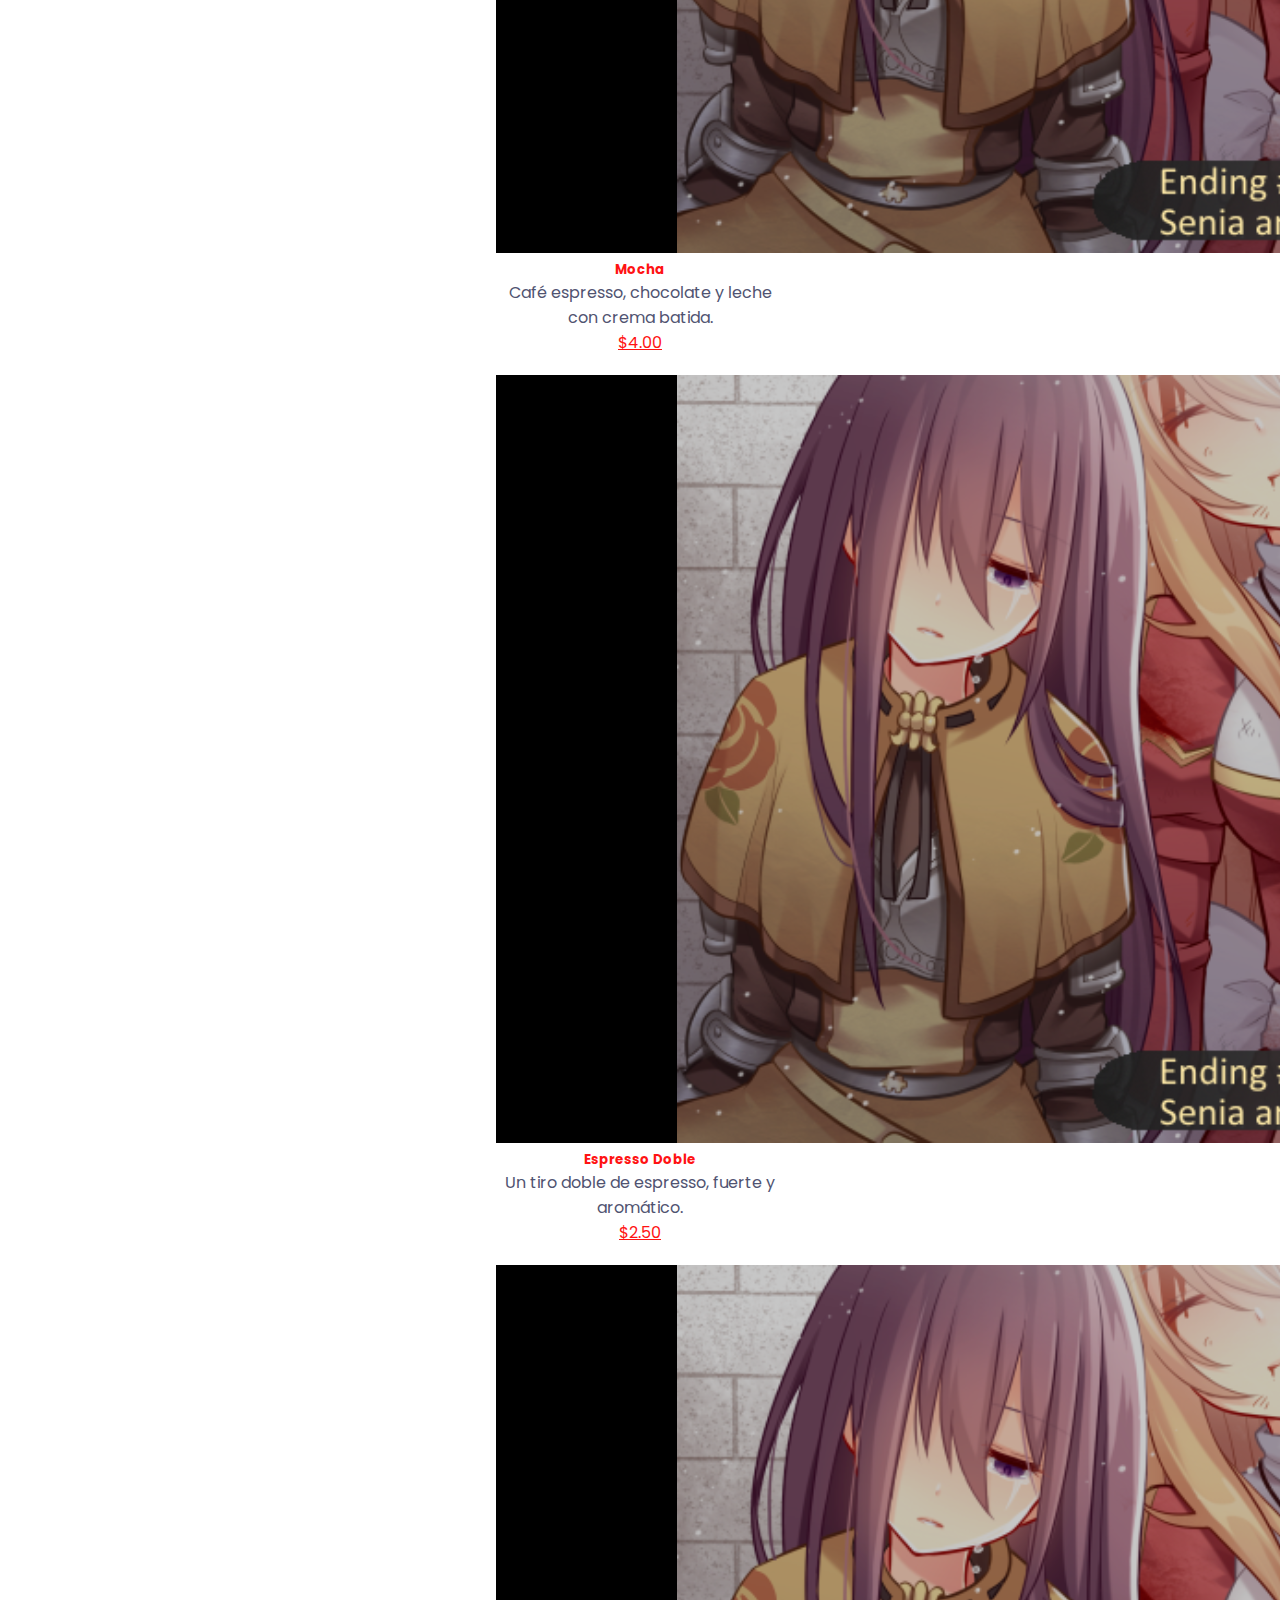
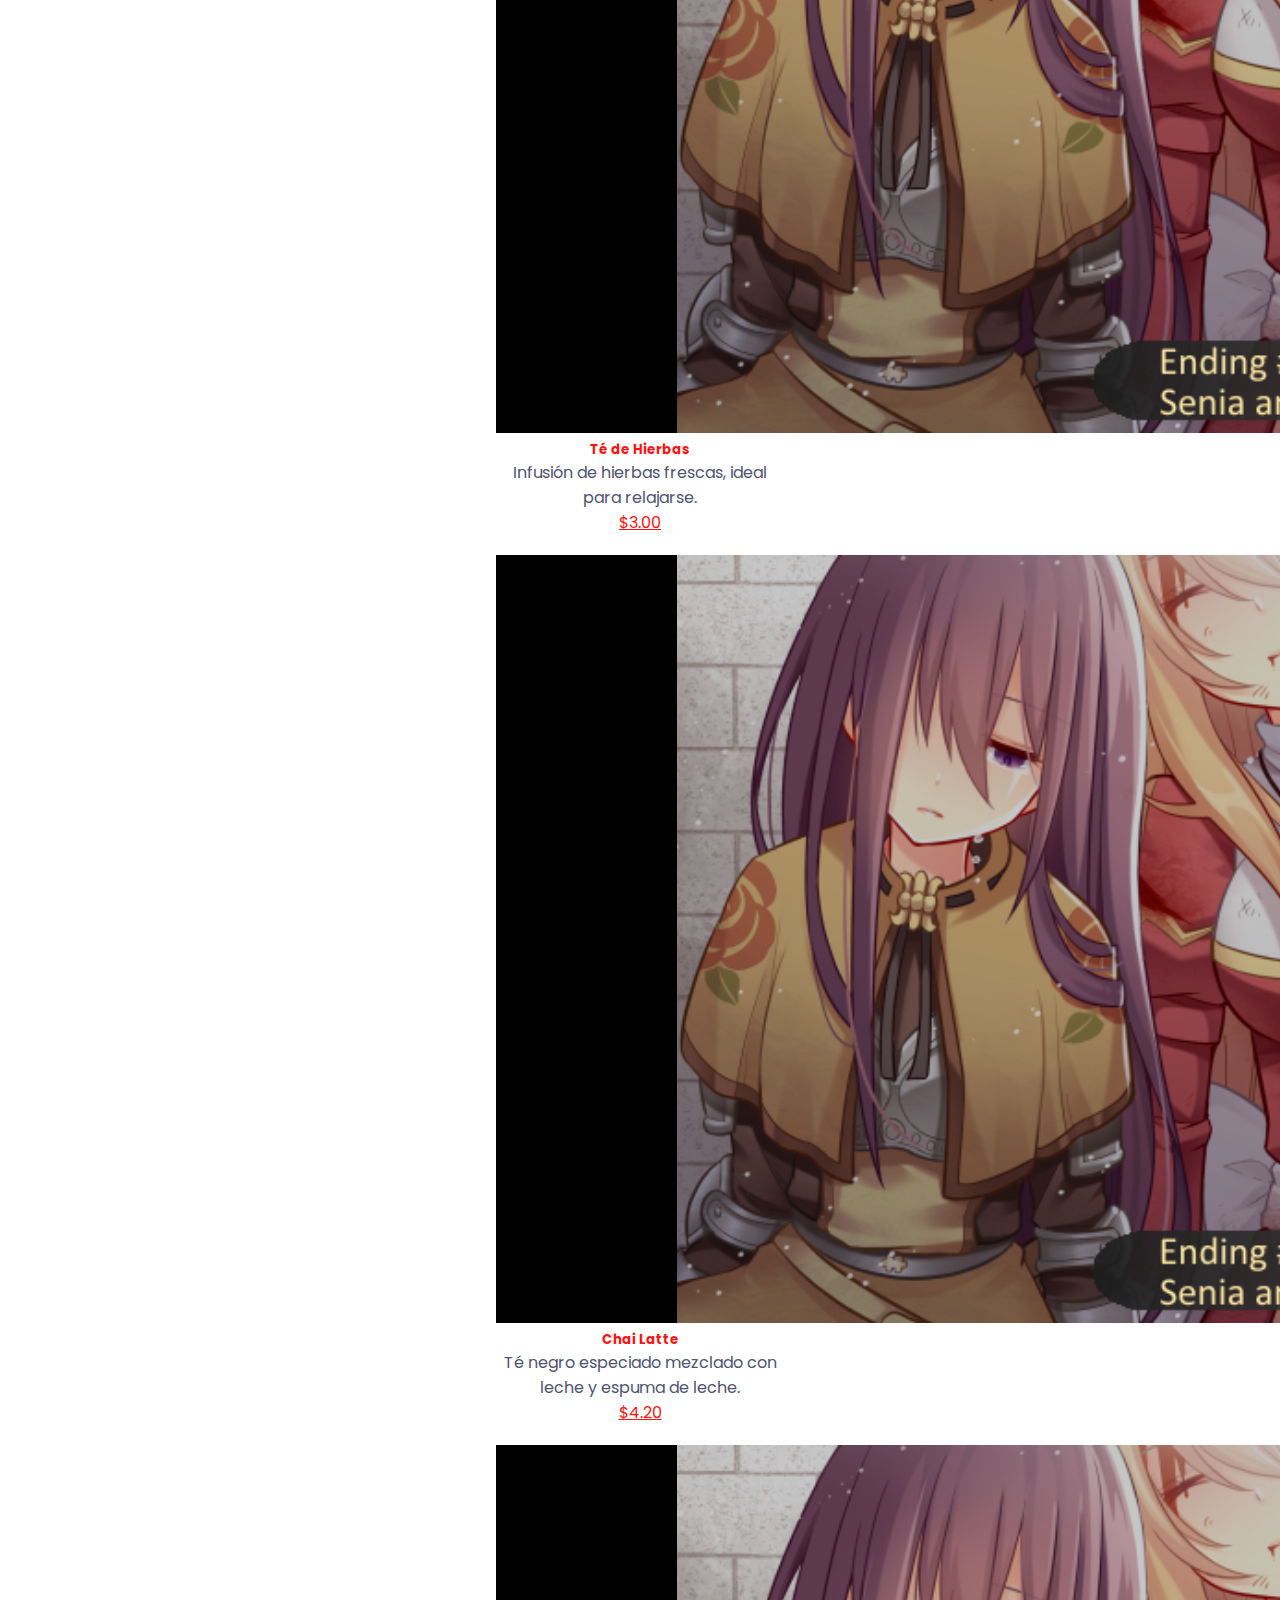
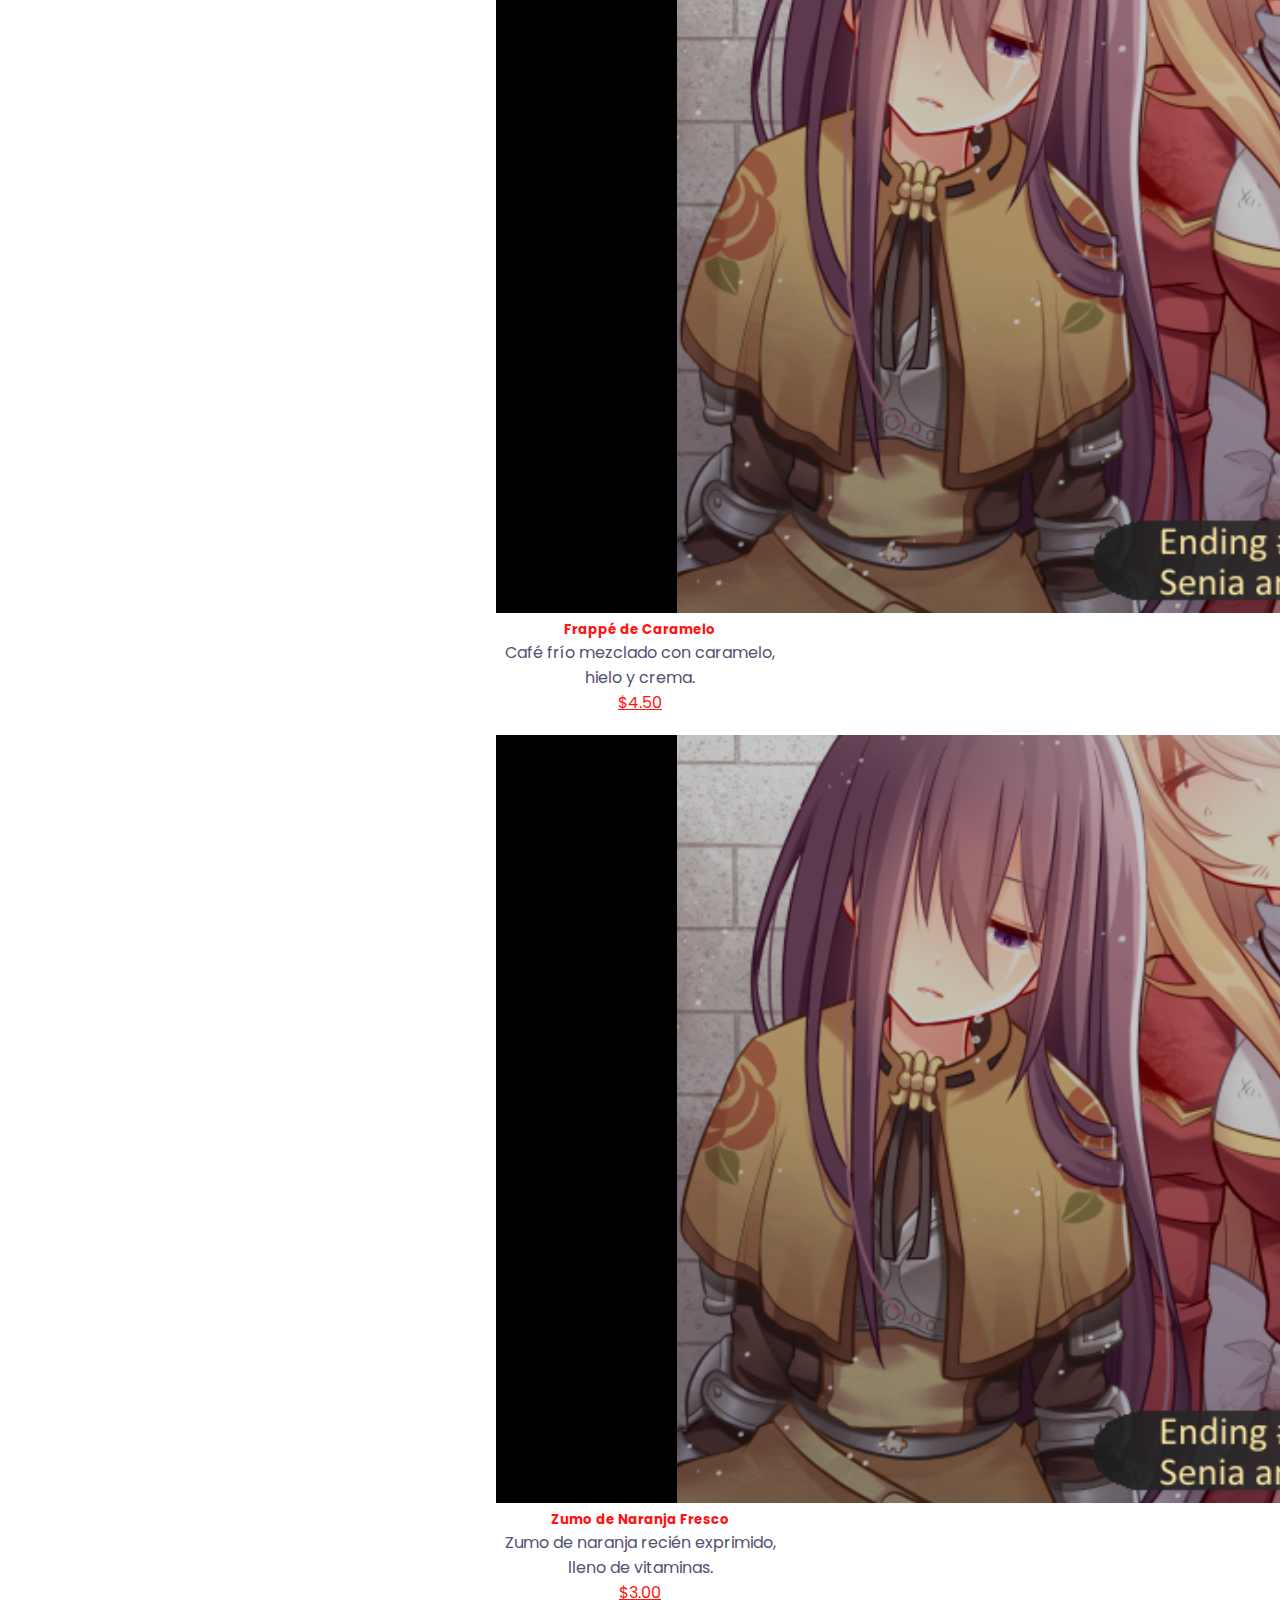
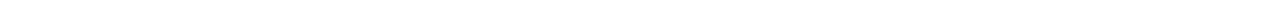
==== commit 65db1983: "Add files via upload" ====
--- a/menu/index.html
+++ b/menu/index.html
@@ -25,7 +25,7 @@
         <div class="card-body">
           <h5 class="card-title">Bagel de Queso Crema</h5>
           <p class="card-text">Bagel tostado con generosa cantidad de queso crema.</p>
-          <a href="#" class="btn btn-primary">Go somewhere</a>
+          <a href="#" class="btn btn-primary">$2.50</a>
         </div>
       </div>
     </div>
@@ -35,7 +35,7 @@
         <div class="card-body">
           <h5 class="card-title">Croissant de Chocolate</h5>
           <p class="card-text">Delicioso croissant relleno de chocolate.</p>
-          <a href="#" class="btn btn-primary">Go somewhere</a>
+          <a href="#" class="btn btn-primary">$2.80</a>
         </div>
       </div>
     </div>
@@ -45,7 +45,7 @@
         <div class="card-body">
           <h5 class="card-title">Tarta de Manzana</h5>
           <p class="card-text">Tarta de manzana casera con canela y crema batida.</p>
-          <a href="#" class="btn btn-primary">Go somewhere</a>
+          <a href="#" class="btn btn-primary">$4.50</a>
         </div>
       </div>
     </div>
@@ -55,7 +55,7 @@
         <div class="card-body">
           <h5 class="card-title">Medialuna de manteca</h5>
           <p class="card-text">Medialunas de manteca caseras</p>
-          <a href="#" class="btn btn-primary">Go somewhere</a>
+          <a href="#" class="btn btn-primary">$2.00</a>
         </div>
       </div>
     </div>
@@ -69,7 +69,7 @@
         <div class="card-body">
           <h5 class="card-title">Sándwich de Pavo y Palta</h5>
           <p class="card-text"> Pavo, aguacate, lechuga y tomate en pan integral.</p>
-          <a href="#" class="btn btn-primary">Go somewhere</a>
+          <a href="#" class="btn btn-primary">$6.50</a>
         </div>
       </div>
     </div>
@@ -79,7 +79,7 @@
         <div class="card-body">
           <h5 class="card-title">Sándwich de Huevo y Queso</h5>
           <p class="card-text">Huevo revuelto, queso cheddar y bacon en pan</p>
-          <a href="#" class="btn btn-primary">Go somewhere</a>
+          <a href="#" class="btn btn-primary">$5.00</a>
         </div>
       </div>
     </div>
@@ -89,7 +89,7 @@
         <div class="card-body">
           <h5 class="card-title">Ensalada de Quinua</h5>
           <p class="card-text">Ensalada fresca con quinua, aguacate, tomate y aderezo de limón.</p>
-          <a href="#" class="btn btn-primary">Go somewhere</a>
+          <a href="#" class="btn btn-primary">$7.00</a>
         </div>
       </div>
     </div>
@@ -100,7 +100,7 @@
           <h5 class="card-title">Brownie de Chocolate</h5>
           <p class="card-text">Delicioso brownie de chocolate con nueces, perfecto para los amantes del chocolate.
           </p>
-          <a href="#" class="btn btn-primary">Go somewhere</a>
+          <a href="#" class="btn btn-primary">$3.50</a>
         </div>
       </div>
     </div>
@@ -115,7 +115,7 @@
     <div class="card-body">
       <h5 class="card-title">Café Latte</h5>
       <p class="card-text">Un café suave y cremoso con leche vaporizada.</p>
-      <a href="#" class="btn btn-primary">Go somewhere</a>
+      <a href="#" class="btn btn-primary">$3.50</a>
     </div>
   </div>
 </div>
@@ -125,7 +125,7 @@
     <div class="card-body">
       <h5 class="card-title">Cappuccino</h5>
       <p class="card-text">Espresso mezclado con leche y una espuma de leche densa.</p>
-      <a href="#" class="btn btn-primary">Go somewhere</a>
+      <a href="#" class="btn btn-primary">$3.80</a>
     </div>
   </div>
 </div>
@@ -135,7 +135,7 @@
     <div class="card-body">
       <h5 class="card-title">Mocha</h5>
       <p class="card-text">Café espresso, chocolate y leche con crema batida.</p>
-      <a href="#" class="btn btn-primary">Go somewhere</a>
+      <a href="#" class="btn btn-primary">$4.00</a>
     </div>
   </div>
 </div>
@@ -145,7 +145,7 @@
     <div class="card-body">
       <h5 class="card-title">Espresso Doble</h5>
       <p class="card-text">Un tiro doble de espresso, fuerte y aromático.</p>
-      <a href="#" class="btn btn-primary">Go somewhere</a>
+      <a href="#" class="btn btn-primary">$2.50</a>
     </div>
   </div>
 </div>
@@ -159,17 +159,17 @@
           <div class="card-body">
             <h5 class="card-title">Té de Hierbas</h5>
             <p class="card-text"> Infusión de hierbas frescas, ideal para relajarse.</p>
-            <a href="#" class="btn btn-primary">Go somewhere</a>
-          </div>
-        </div>
-      </div>
-      <div class="col-md-3">
-        <div class="card mb-4" style="width: 18rem;">
-          <img src="2021-09-05.png" class="card-img-top" alt="2021-09-05.png">
-          <div class="card-body">
-            <h5 class="card-title">Té Chai Latte</h5>
+            <a href="#" class="btn btn-primary">$3.00</a>
+          </div>
+        </div>
+      </div>
+      <div class="col-md-3">
+        <div class="card mb-4" style="width: 18rem;">
+          <img src="2021-09-05.png" class="card-img-top" alt="2021-09-05.png">
+          <div class="card-body">
+            <h5 class="card-title"> Chai Latte</h5>
             <p class="card-text">Té negro especiado mezclado con leche y espuma de leche.</p>
-            <a href="#" class="btn btn-primary">Go somewhere</a>
+            <a href="#" class="btn btn-primary">$4.20</a>
           </div>
         </div>
       </div>
@@ -179,7 +179,7 @@
           <div class="card-body">
             <h5 class="card-title">Frappé de Caramelo</h5>
             <p class="card-text"> Café frío mezclado con caramelo, hielo y crema.</p>
-            <a href="#" class="btn btn-primary">Go somewhere</a>
+            <a href="#" class="btn btn-primary">$4.50</a>
           </div>
         </div>
       </div>
@@ -189,7 +189,7 @@
           <div class="card-body">
             <h5 class="card-title">Zumo de Naranja Fresco</h5>
             <p class="card-text">Zumo de naranja recién exprimido, lleno de vitaminas.</p>
-            <a href="#" class="btn btn-primary">Go somewhere</a>
+            <a href="#" class="btn btn-primary">$3.00</a>
           </div>
         </div>
       </div>
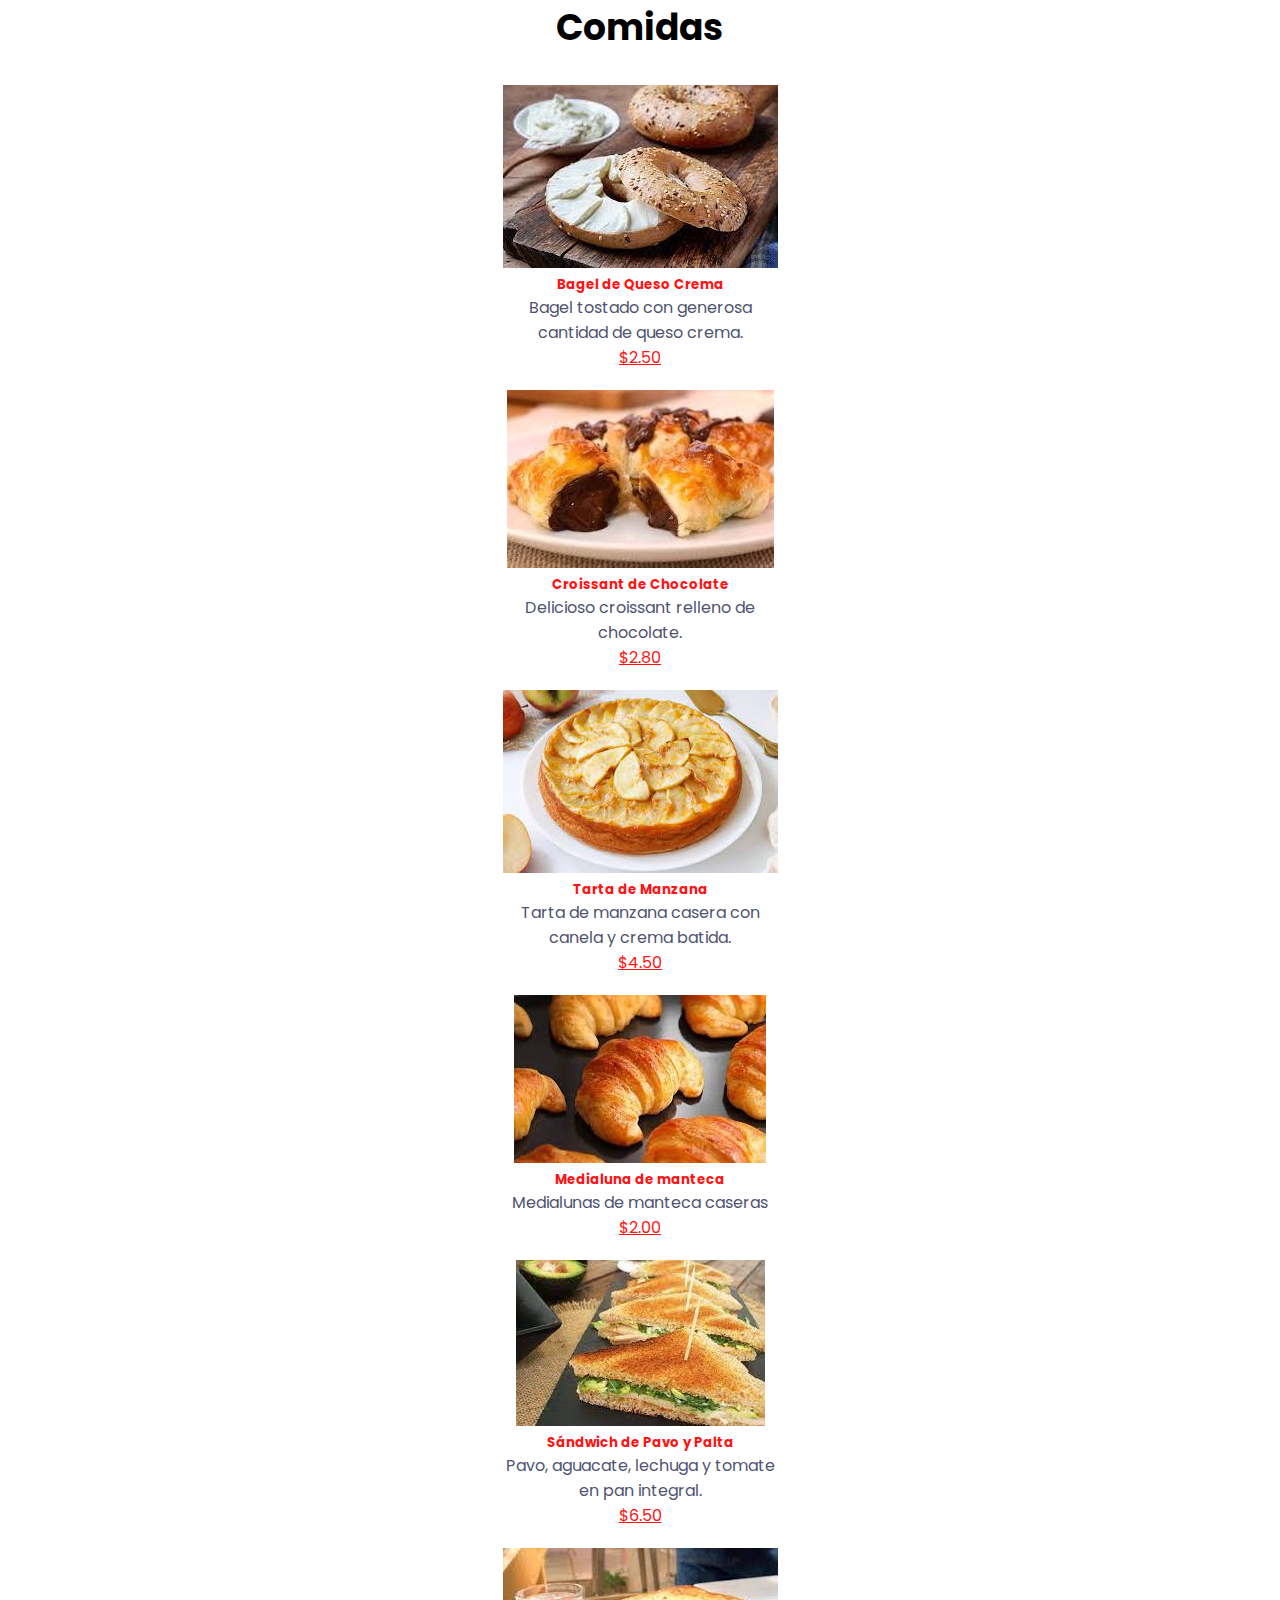
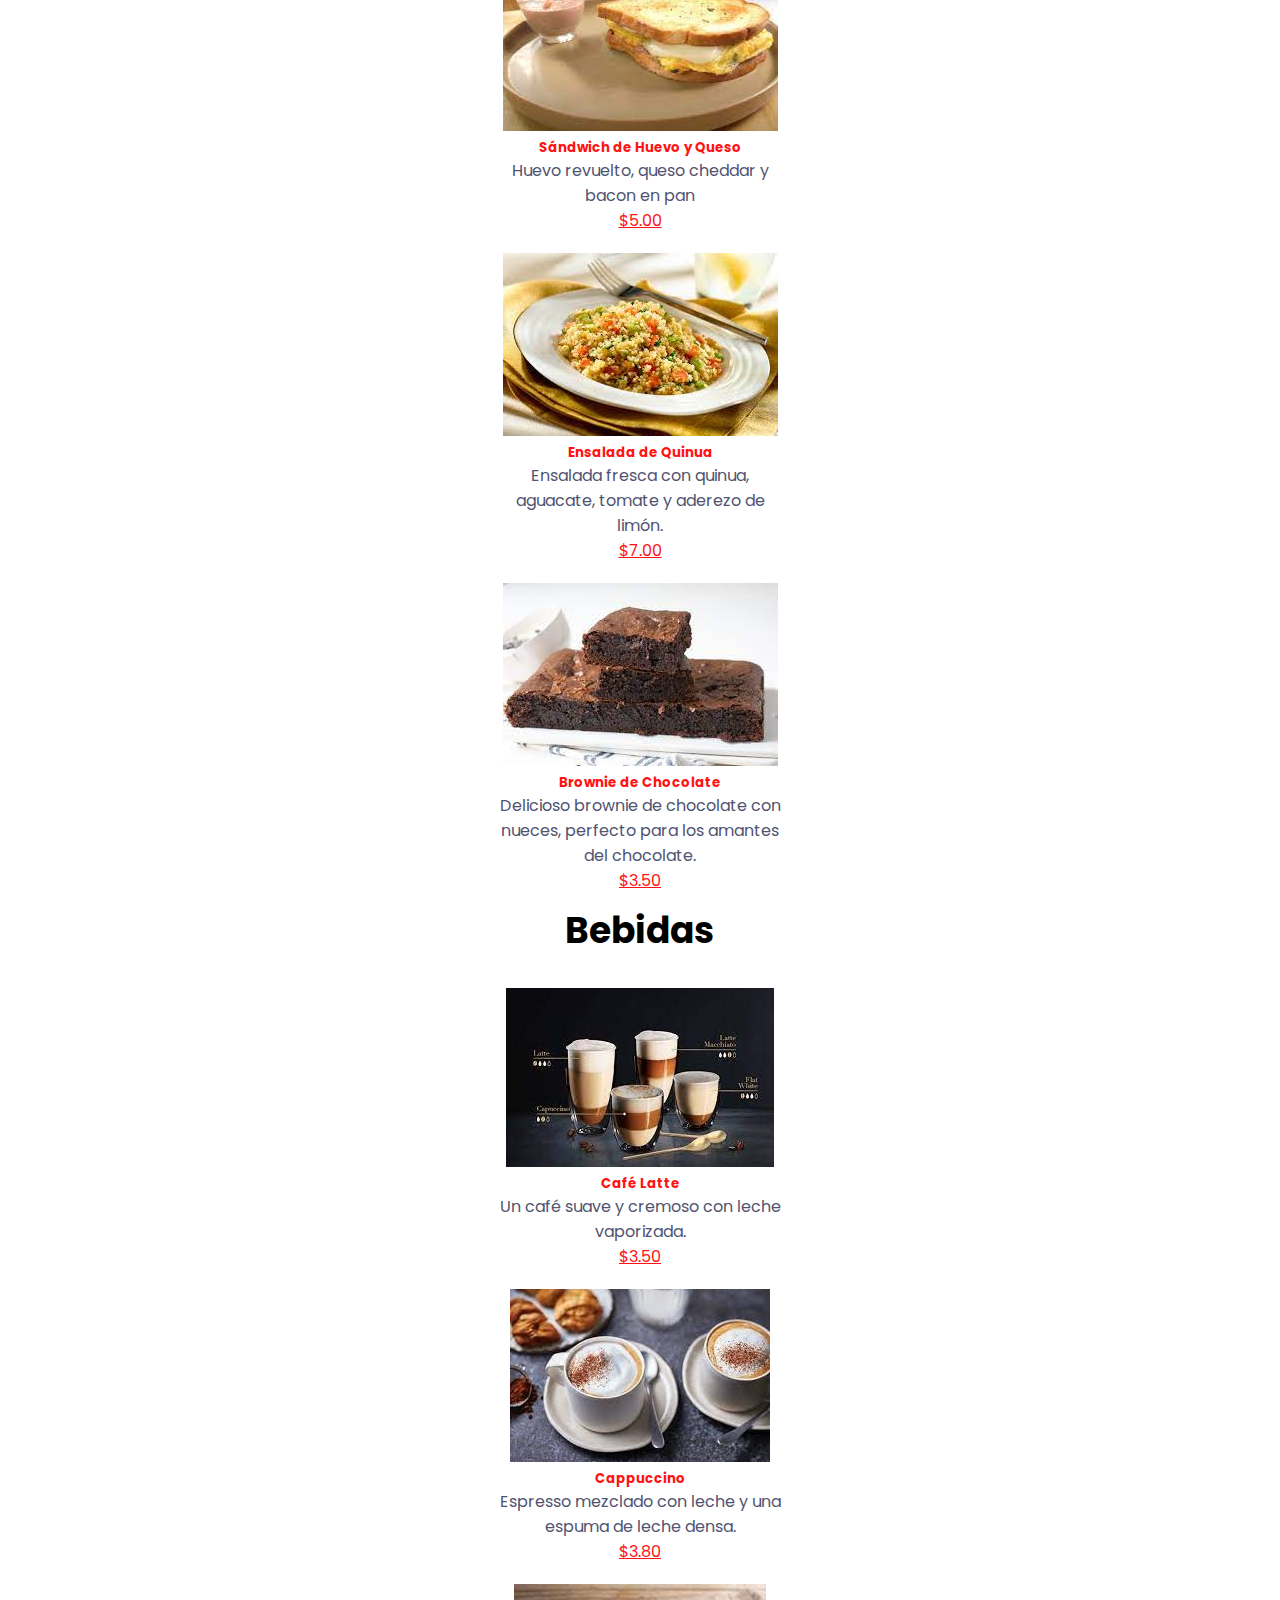
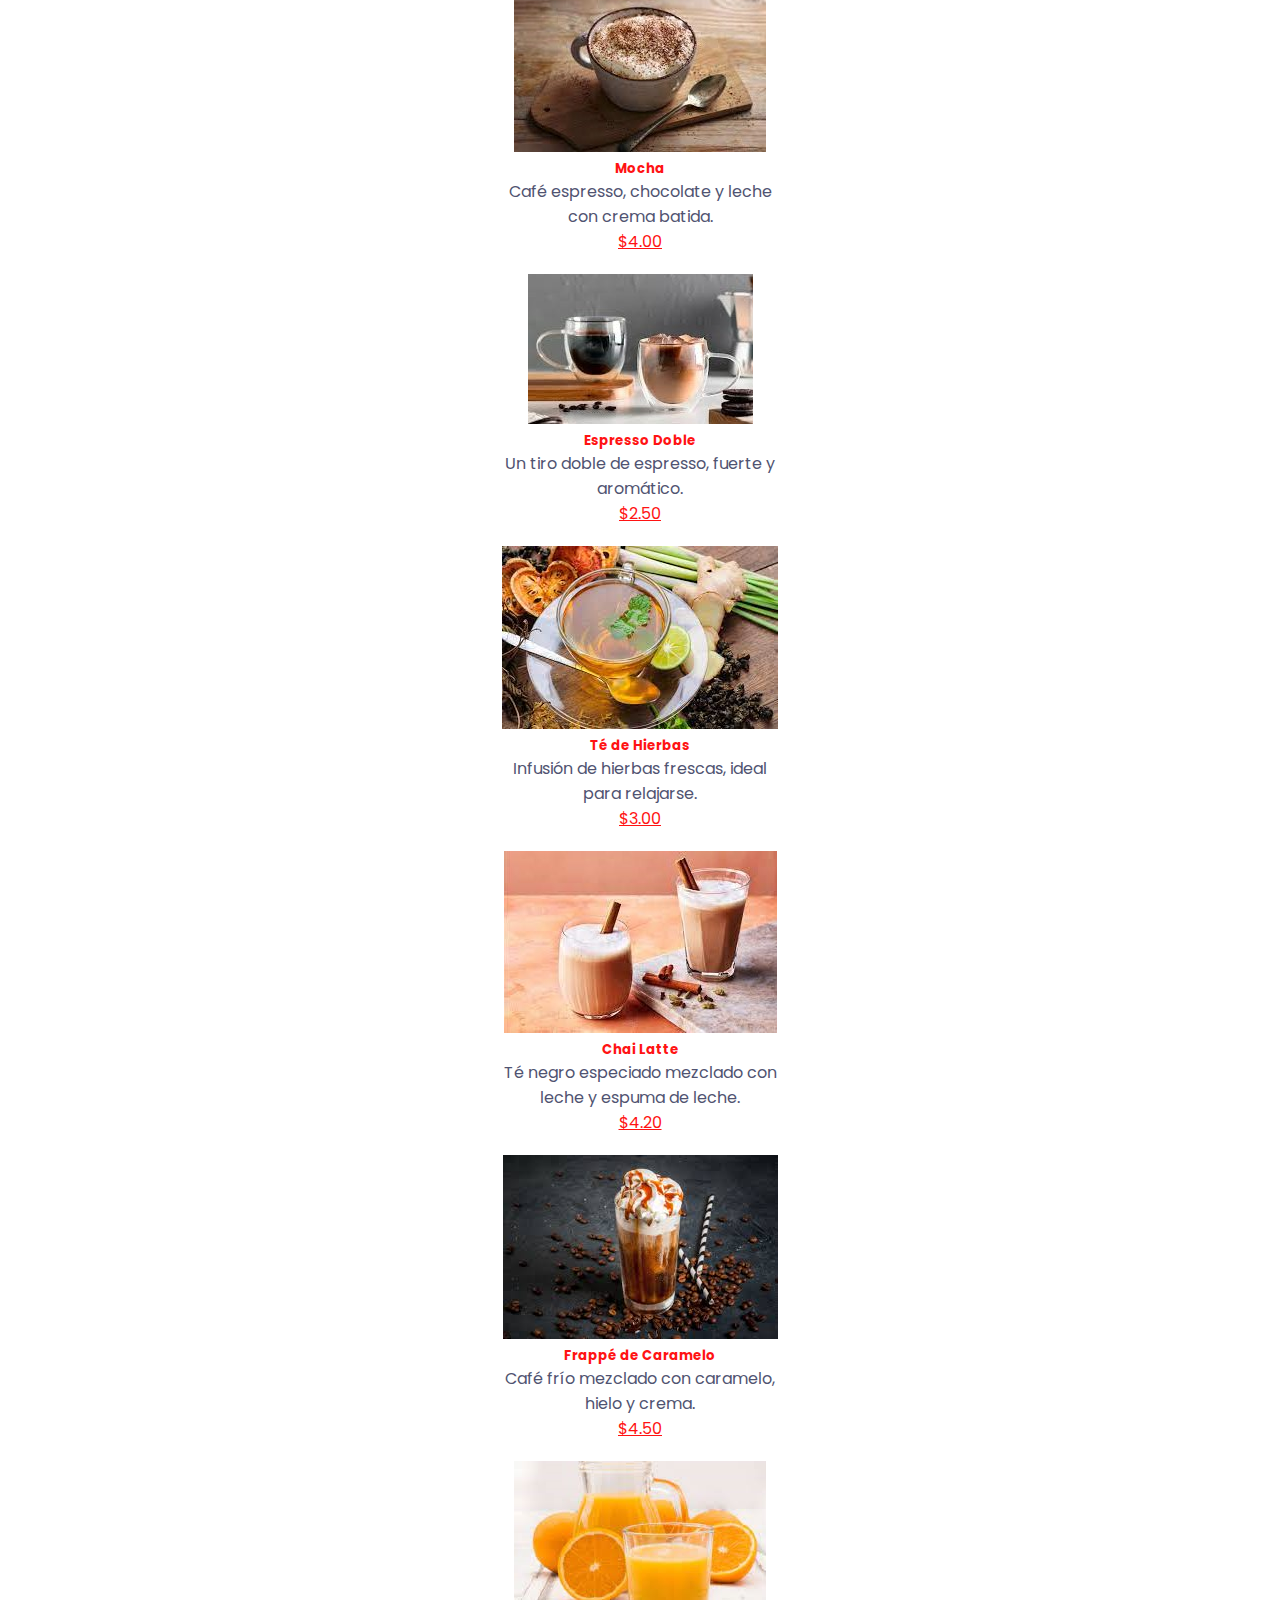
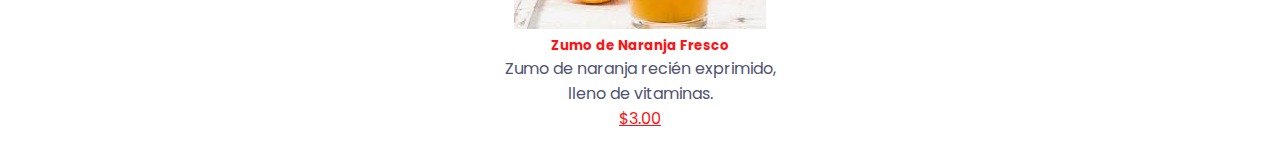
==== commit 01be9c35: "Add files via upload" ====
--- a/menu/index.html
+++ b/menu/index.html
@@ -21,7 +21,7 @@
   <div class="row">
     <div class="col-md-3">
       <div class="card mb-4" style="width: 18rem;">
-        <img src="2021-09-05.png" class="card-img-top" alt="2021-09-05.png">
+        <img src="queso-crema.jpg" class="card-img-top" alt="2021-09-05.png">
         <div class="card-body">
           <h5 class="card-title">Bagel de Queso Crema</h5>
           <p class="card-text">Bagel tostado con generosa cantidad de queso crema.</p>
@@ -31,7 +31,7 @@
     </div>
     <div class="col-md-3">
       <div class="card mb-4" style="width: 18rem;">
-        <img src="2021-09-05.png" class="card-img-top" alt="2021-09-05.png">
+        <img src="croissant-relleno-de-chocolate.jpg" class="card-img-top" alt="2021-09-05.png">
         <div class="card-body">
           <h5 class="card-title">Croissant de Chocolate</h5>
           <p class="card-text">Delicioso croissant relleno de chocolate.</p>
@@ -41,7 +41,7 @@
     </div>
     <div class="col-md-3">
       <div class="card mb-4" style="width: 18rem;">
-        <img src="2021-09-05.png" class="card-img-top" alt="2021-09-05.png">
+        <img src="tarta-de-manzana.jpg" class="card-img-top" alt="2021-09-05.png">
         <div class="card-body">
           <h5 class="card-title">Tarta de Manzana</h5>
           <p class="card-text">Tarta de manzana casera con canela y crema batida.</p>
@@ -51,7 +51,7 @@
     </div>
     <div class="col-md-3">
       <div class="card mb-4" style="width: 18rem;">
-        <img src="2021-09-05.png" class="card-img-top" alt="2021-09-05.png">
+        <img src="medialuna-de-manteca.jpg" class="card-img-top" alt="2021-09-05.png">
         <div class="card-body">
           <h5 class="card-title">Medialuna de manteca</h5>
           <p class="card-text">Medialunas de manteca caseras</p>
@@ -65,7 +65,7 @@
   <div class="row">
     <div class="col-md-3">
       <div class="card mb-4" style="width: 18rem;">
-        <img src="2021-09-05.png" class="card-img-top" alt="2021-09-05.png">
+        <img src="sandwich-PyP.jpg" class="card-img-top" alt="2021-09-05.png">
         <div class="card-body">
           <h5 class="card-title">Sándwich de Pavo y Palta</h5>
           <p class="card-text"> Pavo, aguacate, lechuga y tomate en pan integral.</p>
@@ -75,7 +75,7 @@
     </div>
     <div class="col-md-3">
       <div class="card mb-4" style="width: 18rem;">
-        <img src="2021-09-05.png" class="card-img-top" alt="2021-09-05.png">
+        <img src="sandwich-HyQ.jpg" class="card-img-top" alt="2021-09-05.png">
         <div class="card-body">
           <h5 class="card-title">Sándwich de Huevo y Queso</h5>
           <p class="card-text">Huevo revuelto, queso cheddar y bacon en pan</p>
@@ -85,7 +85,7 @@
     </div>
     <div class="col-md-3">
       <div class="card mb-4" style="width: 18rem;">
-        <img src="2021-09-05.png" class="card-img-top" alt="2021-09-05.png">
+        <img src="ensalada-de-quinua.jpg" class="card-img-top" alt="2021-09-05.png">
         <div class="card-body">
           <h5 class="card-title">Ensalada de Quinua</h5>
           <p class="card-text">Ensalada fresca con quinua, aguacate, tomate y aderezo de limón.</p>
@@ -95,7 +95,7 @@
     </div>
     <div class="col-md-3">
       <div class="card mb-4" style="width: 18rem;">
-        <img src="2021-09-05.png" class="card-img-top" alt="2021-09-05.png">
+        <img src="brownie-de-chocolate.jpg" class="card-img-top" alt="2021-09-05.png">
         <div class="card-body">
           <h5 class="card-title">Brownie de Chocolate</h5>
           <p class="card-text">Delicioso brownie de chocolate con nueces, perfecto para los amantes del chocolate.
@@ -111,7 +111,7 @@
 <div class="row">
 <div class="col-md-3">
   <div class="card mb-4" style="width: 18rem;">
-    <img src="2021-09-05.png" class="card-img-top" alt="2021-09-05.png">
+    <img src="cafe-latte.jpg" class="card-img-top" alt="2021-09-05.png">
     <div class="card-body">
       <h5 class="card-title">Café Latte</h5>
       <p class="card-text">Un café suave y cremoso con leche vaporizada.</p>
@@ -121,7 +121,7 @@
 </div>
 <div class="col-md-3">
   <div class="card mb-4" style="width: 18rem;">
-    <img src="2021-09-05.png" class="card-img-top" alt="2021-09-05.png">
+    <img src="cappuccino.jpg" class="card-img-top" alt="2021-09-05.png">
     <div class="card-body">
       <h5 class="card-title">Cappuccino</h5>
       <p class="card-text">Espresso mezclado con leche y una espuma de leche densa.</p>
@@ -131,7 +131,7 @@
 </div>
 <div class="col-md-3">
   <div class="card mb-4" style="width: 18rem;">
-    <img src="2021-09-05.png" class="card-img-top" alt="2021-09-05.png">
+    <img src="mocha.jpg" class="card-img-top" alt="2021-09-05.png">
     <div class="card-body">
       <h5 class="card-title">Mocha</h5>
       <p class="card-text">Café espresso, chocolate y leche con crema batida.</p>
@@ -141,7 +141,7 @@
 </div>
 <div class="col-md-3">
   <div class="card mb-4" style="width: 18rem;">
-    <img src="2021-09-05.png" class="card-img-top" alt="2021-09-05.png">
+    <img src="espresso-doble.jpg" class="card-img-top" alt="2021-09-05.png">
     <div class="card-body">
       <h5 class="card-title">Espresso Doble</h5>
       <p class="card-text">Un tiro doble de espresso, fuerte y aromático.</p>
@@ -155,7 +155,7 @@
     <div class="row">
       <div class="col-md-3">
         <div class="card mb-4" style="width: 18rem;">
-          <img src="2021-09-05.png" class="card-img-top" alt="2021-09-05.png">
+          <img src="te-de-hierbas.jpg" class="card-img-top" alt="2021-09-05.png">
           <div class="card-body">
             <h5 class="card-title">Té de Hierbas</h5>
             <p class="card-text"> Infusión de hierbas frescas, ideal para relajarse.</p>
@@ -165,9 +165,9 @@
       </div>
       <div class="col-md-3">
         <div class="card mb-4" style="width: 18rem;">
-          <img src="2021-09-05.png" class="card-img-top" alt="2021-09-05.png">
-          <div class="card-body">
-            <h5 class="card-title"> Chai Latte</h5>
+          <img src="chai-latte.jpg" class="card-img-top" alt="2021-09-05.png">
+          <div class="card-body">
+            <h5 class="card-title">Chai Latte</h5>
             <p class="card-text">Té negro especiado mezclado con leche y espuma de leche.</p>
             <a href="#" class="btn btn-primary">$4.20</a>
           </div>
@@ -175,7 +175,7 @@
       </div>
       <div class="col-md-3">
         <div class="card mb-4" style="width: 18rem;">
-          <img src="2021-09-05.png" class="card-img-top" alt="2021-09-05.png">
+          <img src="frappe-de-caramelo.jpg" class="card-img-top" alt="2021-09-05.png">
           <div class="card-body">
             <h5 class="card-title">Frappé de Caramelo</h5>
             <p class="card-text"> Café frío mezclado con caramelo, hielo y crema.</p>
@@ -185,7 +185,7 @@
       </div>
       <div class="col-md-3">
         <div class="card mb-4" style="width: 18rem;">
-          <img src="2021-09-05.png" class="card-img-top" alt="2021-09-05.png">
+          <img src="zumo-de-naranja.jpg" class="card-img-top" alt="2021-09-05.png">
           <div class="card-body">
             <h5 class="card-title">Zumo de Naranja Fresco</h5>
             <p class="card-text">Zumo de naranja recién exprimido, lleno de vitaminas.</p>
--- a/menu/style.css
+++ b/menu/style.css
@@ -49,10 +49,15 @@
 
 /* Estilo para los botones */
 .btn-primary {
+    border: none;
   background-color: #ffffff; /* Blanco al pasar el mouse */
   color: #ff1313; /* Rojo al pasar el mouse */
 }
-
+.btn-primary:hover {
+    border: none;
+  background-color: #ff1313; /* Blanco al pasar el mouse */
+  color: #ffffff; /* Rojo al pasar el mouse */
+}
 /* Estilo para el color de fondo al pasar el mouse */
 .card:hover {
   background-position: 0 2.5%;
